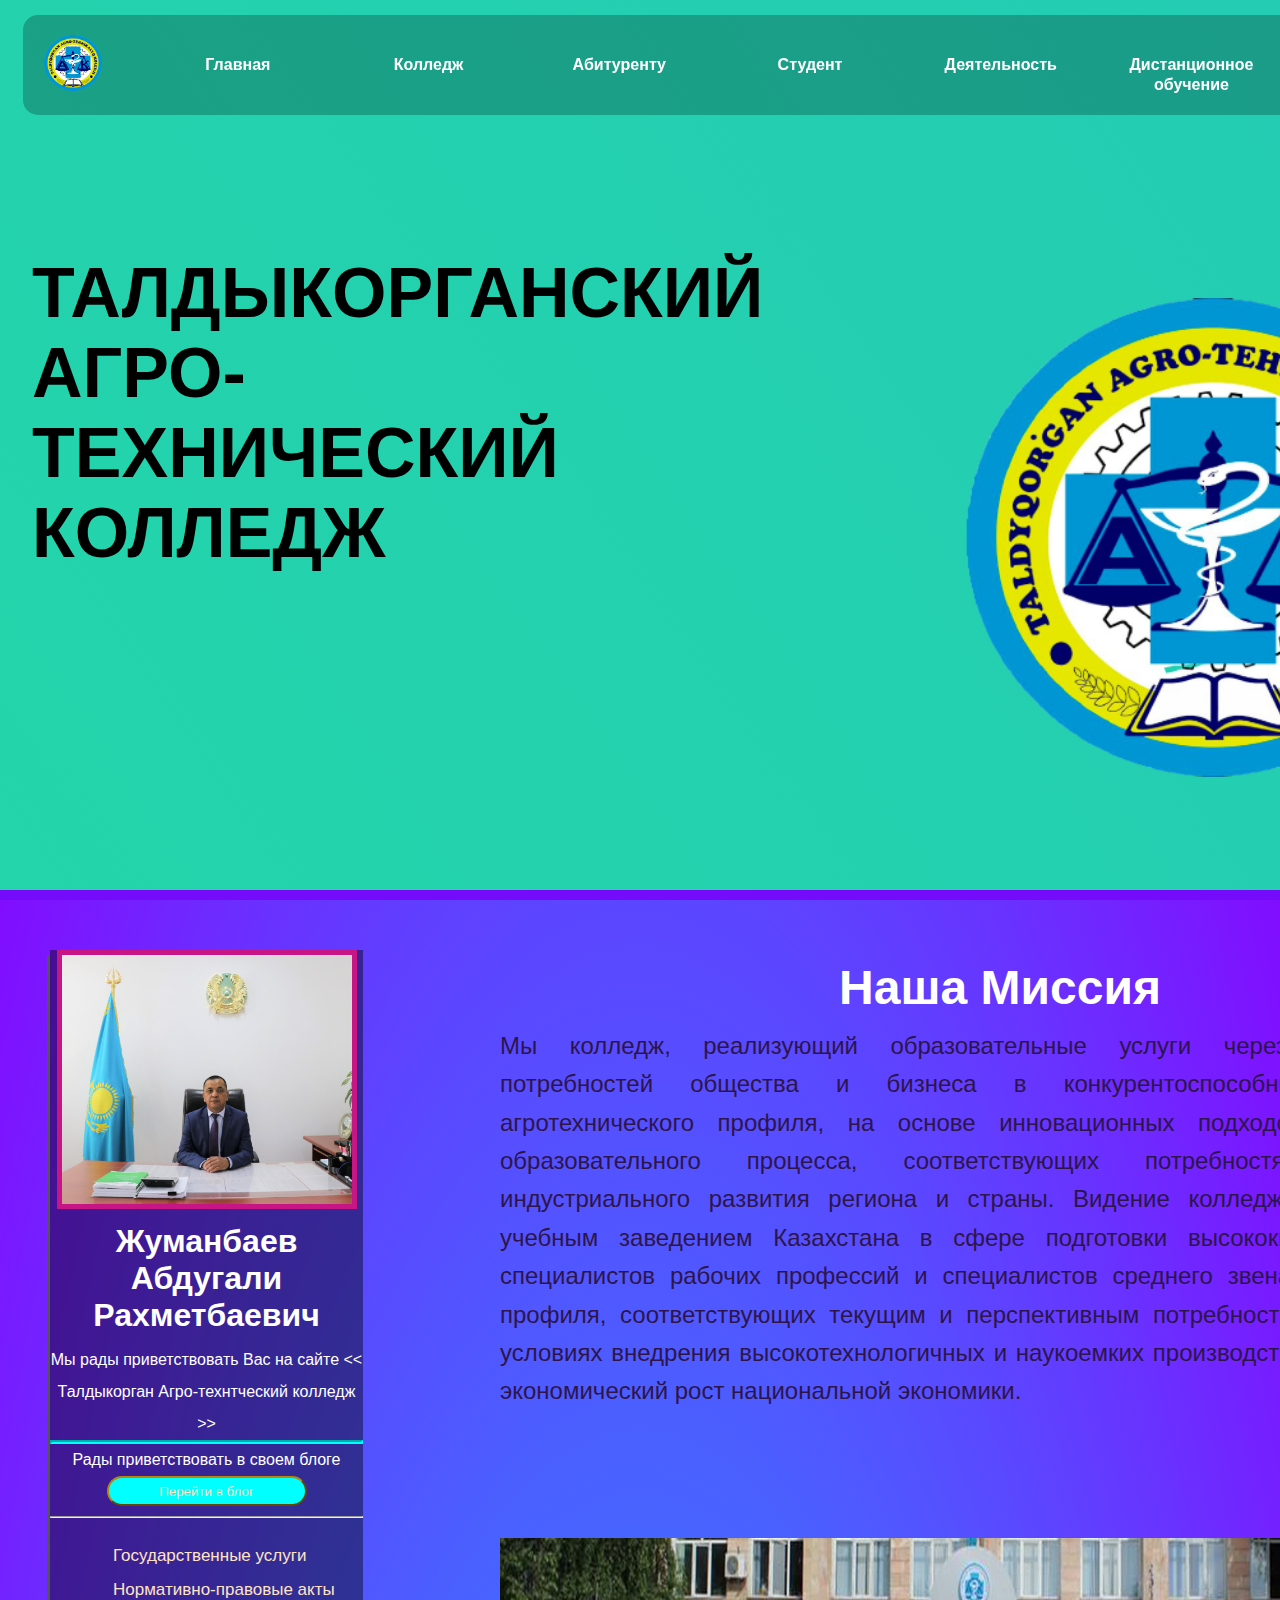
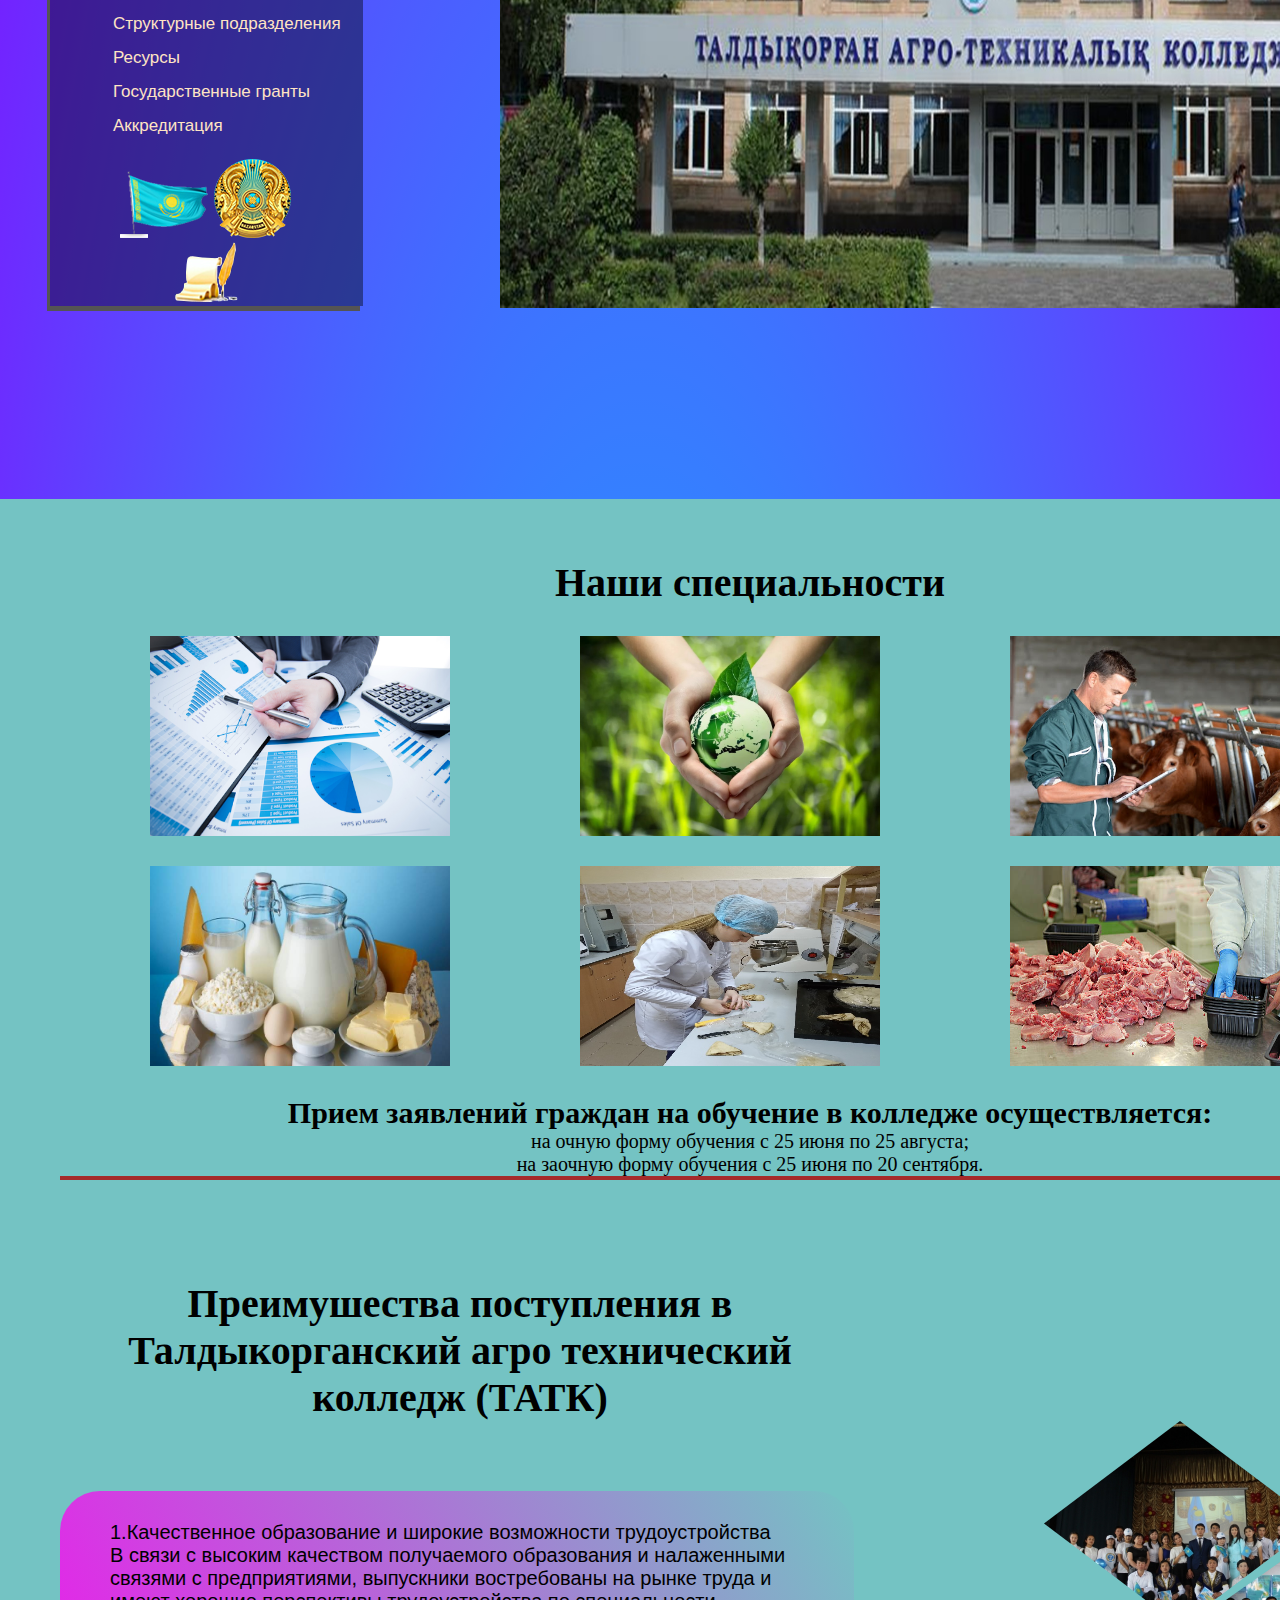
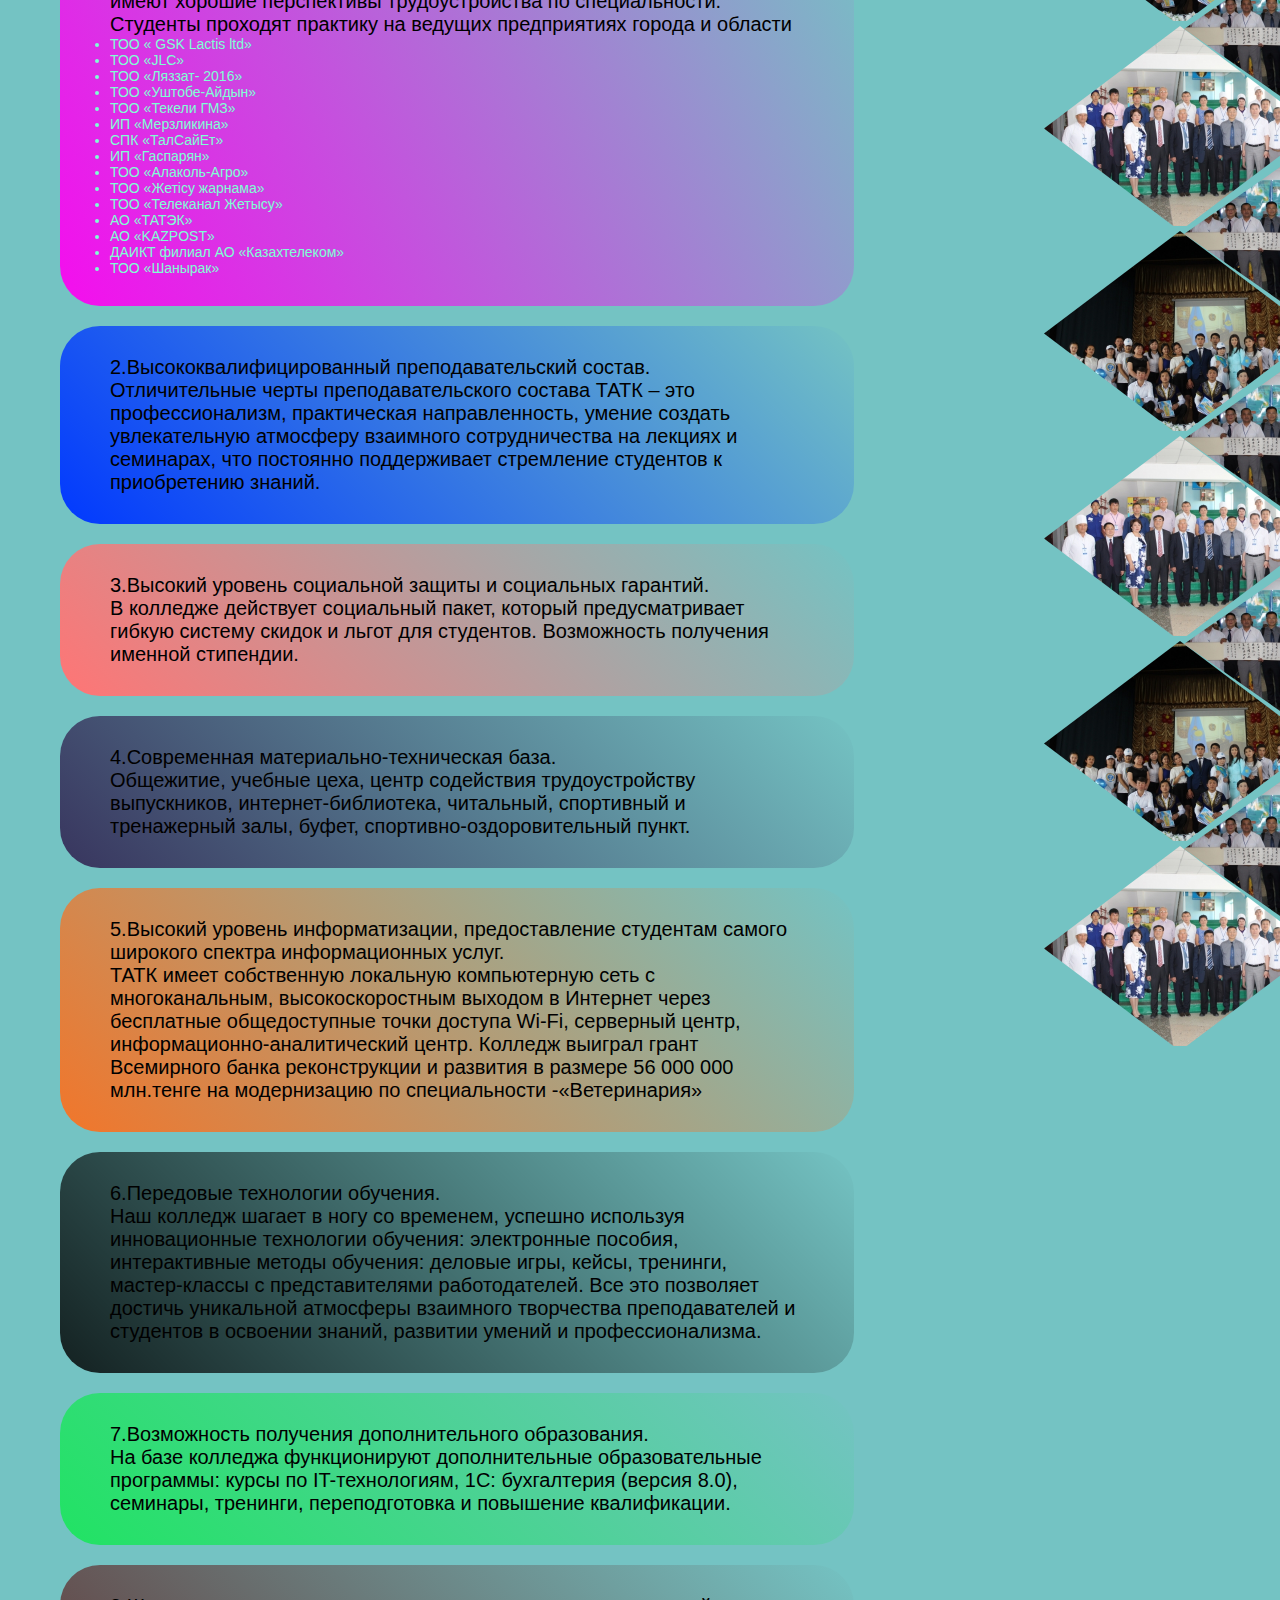
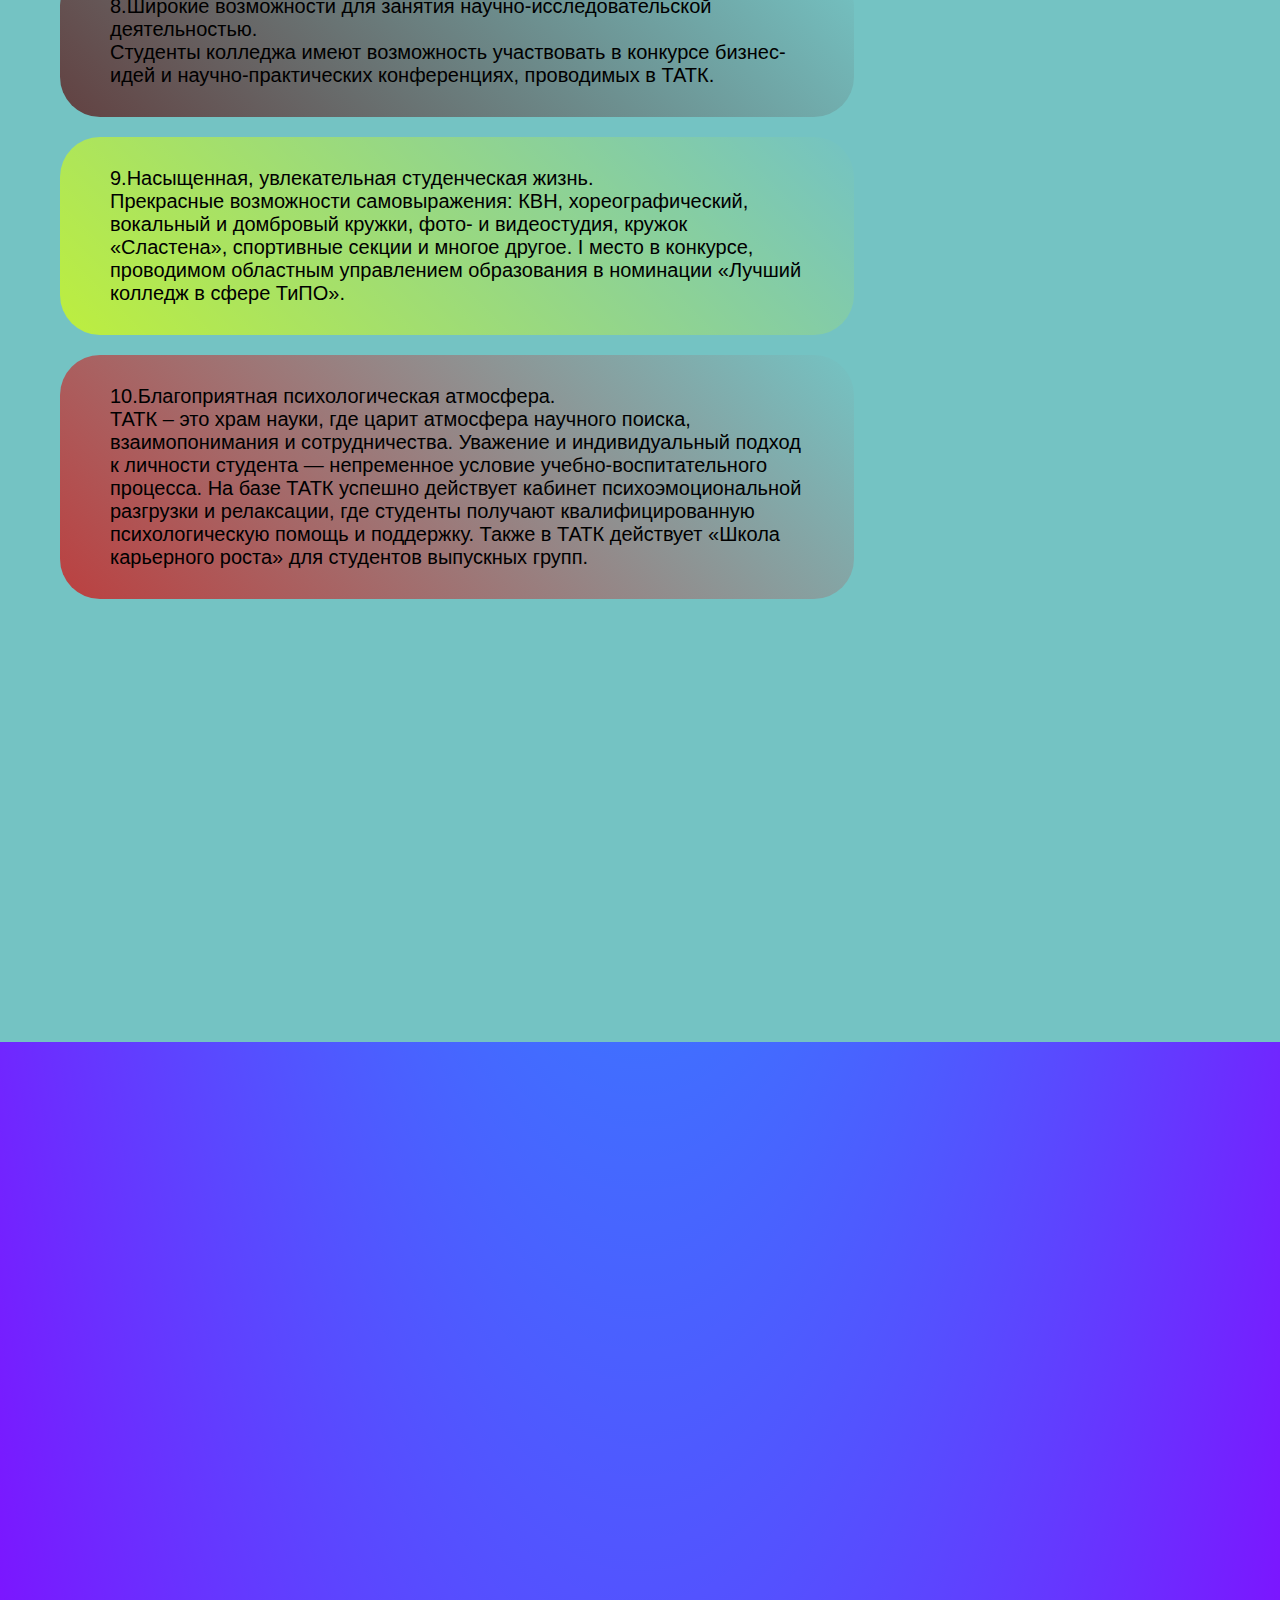
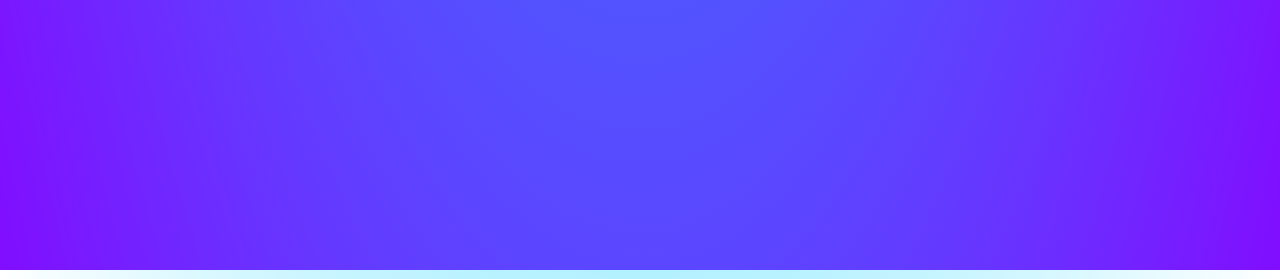
==== index.html @ 3c51fa50 "Update index.html" ====
<!DOCTYPE html>
<html lang="en">
<head>
    <meta charset="UTF-8">
    <meta http-equiv="X-UA-Compatible" content="IE=edge">
    <meta name="viewport" content="width=device-width, initial-scale=1.0">
    <link rel="stylesheet" href="styles.css">
    <link rel="stylesheet" href="font.css">
    <link rel="stylesheet" href="key.css">
    <link rel="stylesheet" href="media.css">
    <script>
        
    </script>
    <title>ТАЛДЫКОРГАНСКИЙ АГРО-ТЕХНИЧЕСКИЙ КОЛЛЕДЖ-ГЛАВНАЯ СТРАНИЦА</title>
</head>
<body>
    <header class="header">
        <div class="conteiner">
           <div class="header-climn">
            <div class="header-shapka">
                <div class="header-logo">
                    <a href="./"><img src="/img/tatk-logo.png" alt=""></a>
                </div>
                <ul>
                    <li><a href="#">Главная</a>
                    </li>
                    <li><a href="#"> Колледж</a>
                        <ul class="navy">
                            <li>История колледжа</li>
                            <li>Гос.лицензия</li>
                            <li>Краткое содержание о колледже</li>
                            <li>Структура колледжа</li>
                            <li>Противодействие коррупции</li>
                            <li>Менеджмент</li>
                        </ul>
                        
                    </li>
                    <li><a href="#special">Абитуренту</a>
                        <ul class="navy">
                            <li>Результаты грантов</li>
                            <li>Правила приема</li>
                            <li>Размещение иногородних студентов</li>
                            <li>Наши специальности</li>
                        </ul>
                    </li>
                    <li><a href="#">Студент</a>
                        <ul class="navy">
                            <li>Расписание занятии</li>
                            <li>Правила,Кодекс,Самоуправление</li>
                            <li>Кодекс чести</li>
                            <li>Доска почета</li>
                            <li>Фотогалерея</li>
                        </ul>
                    </li>
                    <li><a href="#">Деятельность </a>
                        <ul class="navy">
                            <li>Психологическая служба</li>
                            <li>Кодекс чести преподавателя и сотрудника</li>
                            <li>Профсоюзный комитет</li>
                            <li>Учебный процесс</li>
                            <li>Воспитательная работа</li>
                            <li>Профессиональная практика и производственное обучение</li>
                            <li>Попечительский совет</li>
                        </ul>
                    </li>
                    <li><a href="#">Дистанционное обучение</a>
                        <ul class="navy">
                            <li>Электронный журнал</li>
                            <li>Расписание дистанционного обучения</li>
                            <li>Инструкции по дистанционному обучению</li>
                            <li>Полезные ссылки</li>
                        </ul>
                    </li>
                    <li><a href="#">Контакты </a></li>
                    
                </ul>
            </div>
           </div>
        </div>
    </header>
    <section class="section-header">
        <div class="conteiner">
            <div class="section-header-cont">
                <div class="section-header-title text-flicker-in-glow ">
                    <h1>
                        ТАЛДЫКОРГАНСКИЙ АГРО-ТЕХНИЧЕСКИЙ КОЛЛЕДЖ
                    </h1>
                </div>
                <div class="section-header-img">
                    <img src="./img/tatk.png" alt="">
                </div>
               
            </div>
        </div>
    </section>
    <section class="section-1">
        <div class="conteiner">
            <div class="section-1-count">
               <div class="aside-1">
                <aside class="college-director">
                    <div class="direcor-img">
                        <img src="/img/dir.jpeg" alt="">
                    </div>
                    <h1>Жуманбаев Абдугали Рахметбаевич</h1>
                    <p>
                        Мы рады приветствовать Вас на сайте << Талдыкорган Агро-технтческий колледж >>

                    </p>
                    <hr style="border-color: aqua; border-width: 2px;">
                    <p>
                        Рады приветствовать в своем блоге
                    </p>
                    <button class="btn">
                        <a href="#"> Перейти в блог</a>
                    </button>
                    <hr style="margin-top: 10px;">
                    <ul>
                        <li><a href="#">Государственные услуги</a></li>
                        <li><a href="#">Нормативно-правовые акты</a></li>
                        <li><a href="#">Структурные подразделения</a></li>
                        <li><a href="#">Ресурсы</a></li>
                        <li><a href="#">Государственные гранты</a></li>
                        <li><a href="#">Аккредитация</a></li>
                    </ul>
                    <div class="aside-1-img">
                        <a href="#"><img src="/img/flag.png" alt=""></a>
                        <a href="#"><img src="/img/gerb2.png" alt=""></a>
                        <a href="#"><img src="/img/gimn.png" alt=""></a>
                    </div>
                </aside> 
                    
               </div>
                <div class="section-1-title">
                    <h1> Наша Миссия </h1>
                    <p>
                        Мы колледж, реализующий образовательные услуги через удовлетворение потребностей общества и бизнеса в конкурентоспособных специалистов агротехнического профиля, на основе инновационных подходов к организации образовательного процесса, соответствующих потребностям и задачам индустриального развития региона и страны.

                        Видение колледжа: стать ведущим учебным заведением Казахстана в сфере подготовки высококвалифицированных специалистов рабочих профессий и специалистов среднего звена агротехнического профиля, соответствующих текущим и перспективным потребностям рынка труда, в условиях внедрения высокотехнологичных и наукоемких производств, обеспечивающих экономический рост национальной экономики.
                    </p>
                </div>
        
            </div>
            
            <div class="sc-1-img cl-1">
                <img src="/img/tatk.jpg.crdownload" alt="">
            </div>
        </div>
    </section>
    <section class="section-2" id="special">
        <div class="conteiner">
            <div class="con-block">
                <div class="special-cont">
                    <h1>
                        Наши специальности
                    </h1>
                    <div class="section-2-box">
                      <div class="special-box"><img src="/img/Accounting -and-auditing.png" alt=""></div>
                      <div class="special-box"><img src="/img/Ecology and environmental protection activities.jpeg" alt=""></div>
                      <div class="special-box"><img src="/img/Veterinary medicine.jpg" alt=""></div>
                      <div class="special-box"><img src="/img/Production of milk and dairy products.jpg" alt=""></div>
                      <div class="special-box"><img src="/img/Bakery, pasta and confectionery production.jpg" alt=""></div>
                      <div class="special-box"><img src="/img/Production of meat and meat products.jpg" alt=""></div>
                  </div>
                  <h2>Прием заявлений граждан на обучение в колледже осуществляется:</h2>
                  <ul>
                      <li>на очную форму обучения с 25 июня по 25 августа;</li>
                      <li>на заочную форму обучения с 25 июня по 20 сентября.</li>
                  </ul>
                  <hr style="border: 2px solid brown; ">
                  <div class="primary-pos">
                      <h1>Преимушества поступления в Талдыкорганский агро технический колледж  (ТАТК)
                      </h1>
                      <div class="primary-img">
                          <div class="primary-img-box "><img src="/img/sc-1.jpg" alt=""></div>
                          <div class="primary-img-box ty"><img src="/img/sc-2.jpg" alt=""></div>
                          <div class="primary-img-box"><img src="/img/sc-3.jpg" alt=""></div>
                          <div class="primary-img-box "><img src="/img/sc-1.jpg" alt=""></div>
                          <div class="primary-img-box ty-2"><img src="/img/sc-2.jpg" alt=""></div>
                          <div class="primary-img-box"><img src="/img/sc-3.jpg" alt=""></div>
                          <div class="primary-img-box "><img src="/img/sc-1.jpg" alt=""></div>
                          <div class="primary-img-box ty-3"><img src="/img/sc-2.jpg" alt=""></div>
                          <div class="primary-img-box"><img src="/img/sc-3.jpg" alt=""></div>
                          <div class="primary-img-box ty-4"><img src="/img/sc-2.jpg" alt=""></div>
                          <div class="primary-img-box ty-5"><img src="/img/sc-2.jpg" alt=""></div>
                          

                      </div>
                      <ul>
                          <div class="primary-1">
                            <li class="sub">
                                1.Качественное образование и широкие возможности трудоустройства
                                <p>
                                  В связи с высоким качеством получаемого образования и налаженными связями с предприятиями, выпускники  востребованы на рынке труда и имеют хорошие перспективы трудоустройства по специальности.
                                  Студенты проходят практику на ведущих предприятиях города и области
                                     <ul>
                                         <li>ТОО « GSK Lactis ltd»</li>
                                         <li>ТОО «JLC» </li>
                                         <li>ТОО «Ляззат- 2016»</li>
                                         <li>ТОО «Уштобе-Айдын»</li>
                                         <li>ТОО «Текели  ГМЗ»</li>
                                         <li>ИП «Мерзликина»</li>
                                         <li>СПК «ТалСайЕт»</li>
                                         <li>ИП «Гаспарян»</li>
                                         <li>ТОО «Алаколь-Агро»</li>
                                         <li>ТОО «Жетісу жарнама»</li>
                                         <li>ТОО «Телеканал Жетысу»</li>
                                         <li>АО «ТАТЭК»</li>
                                         <li>АО «KAZPOST»</li>
                                         <li>ДАИКТ  филиал АО «Казахтелеком»</li>
                                         <li>ТОО «Шанырак»</li>
                                     </ul>
                                </p>
                           </li>
                          </div>
                          <div class="primary-2">
                            <li class="sub">2.Высококвалифицированный преподавательский состав.
                                <p>
                                  Отличительные черты преподавательского состава ТАТК – это профессионализм, практическая направленность, умение создать увлекательную атмосферу взаимного сотрудничества на лекциях и семинарах, что постоянно поддерживает стремление студентов к приобретению знаний.
                                </p>
                            </li>
                          </div>
                         <div class="primary-3">
                            <li class="sub">3.Высокий уровень социальной защиты и социальных гарантий.
                                <p>
                                  В колледже действует социальный пакет, который предусматривает гибкую систему скидок и льгот для студентов. Возможность получения именной стипендии.
                                </p>
                            </li>
                         </div>
                         <div class="primary-4">
                            <li class="sub">4.Современная материально-техническая база.
                                <p>
                                  Общежитие, учебные цеха, центр содействия трудоустройству выпускников,  интернет-библиотека, читальный, спортивный и тренажерный залы, буфет, спортивно-оздоровительный пункт.
                                </p>
                            </li>
                         </div>
                          <div class="primary-5">
                            <li class="sub">5.Высокий уровень информатизации, предоставление      студентам самого широкого спектра информационных услуг.
                                <p>
                                  ТАТК имеет собственную локальную компьютерную сеть с многоканальным, высокоскоростным выходом в Интернет через бесплатные общедоступные точки доступа Wi-Fi, серверный центр, информационно-аналитический центр.
  
  
                                  Колледж выиграл грант Всемирного банка реконструкции и развития в размере 56 000 000 млн.тенге на модернизацию по специальности -«Ветеринария»
                                </p>
                            </li>
                          </div>
                         <div class="primary-6">
                            <li class="sub">6.Передовые технологии обучения.
                                <p>
                                  Наш колледж шагает в ногу со временем, успешно используя инновационные технологии обучения: электронные пособия, интерактивные методы обучения: деловые игры, кейсы, тренинги, мастер-классы с представителями работодателей. Все это позволяет достичь уникальной атмосферы взаимного творчества преподавателей и студентов в освоении знаний, развитии умений и профессионализма.
                                </p>
                            </li>
                         </div>
                         <div class="primary-7">
                            <li class="sub">7.Возможность получения дополнительного образования.
                                <p>
                                  На базе колледжа функционируют дополнительные образовательные программы:  курсы по IT-технологиям, 1С: бухгалтерия (версия 8.0), семинары, тренинги, переподготовка и повышение квалификации.
                                </p>
                            </li>
                         </div>
                         <div class="primary-8">
                            <li class="sub">8.Широкие возможности для занятия научно-исследовательской деятельностью.
                                <p>
                                  Студенты колледжа имеют возможность участвовать в конкурсе бизнес-идей и научно-практических конференциях, проводимых в ТАТК.
                                </p>
                            </li>
                         </div>
                        <div class="primary-9">
                            <li class="sub">9.Насыщенная, увлекательная студенческая жизнь.
                                <p>
                                  Прекрасные возможности самовыражения: КВН, хореографический, вокальный и домбровый кружки, фото- и видеостудия, кружок «Сластена», спортивные секции и многое другое. I место в конкурсе, проводимом областным управлением образования в номинации «Лучший колледж в сфере ТиПО».
                                </p>
                            </li>
                        </div>
                        <div class="primary-10">
                            <li class="sub">10.Благоприятная психологическая атмосфера.
                                <p>
                                  ТАТК – это храм науки, где царит атмосфера научного поиска, взаимопонимания и сотрудничества. Уважение и индивидуальный подход к личности студента — непременное условие учебно-воспитательного процесса. На базе ТАТК успешно действует кабинет психоэмоциональной разгрузки и релаксации, где студенты получают квалифицированную психологическую помощь и поддержку. Также в ТАТК действует «Школа карьерного роста» для студентов выпускных групп.
                                </p>
                            </li>
                        </div>
                      </ul>
                  </div>
                </div>
            </div>
        </div>
    </section>
    <section class="section-3">
        <div class="conteiner">

        </div>
    </section>
    
</body>
</html>
---- styles.css ----
*{
    margin: 0%;
    padding: 0%;
    box-sizing: border-box;

}
*, ::before, ::after {
    box-sizing: border-box;
}
::-webkit-scrollbar{
    width: 15px;

}
::-webkit-scrollbar-track{
    background: rgb(28, 108, 212);
    
}
::-webkit-scrollbar-thumb{
    background: cyan;
    border-radius: 9px;
    border: 3px solid blueviolet;
}
ul{
    list-style: none;
    margin: 0%;
    padding: 0%;
}
a{
    text-decoration: none;
    color: black;
}
body{
    background: linear-gradient(
-125deg, #ee7752, #e73c7e, #23a6d5, #23d5ab) no-repeat;
    height: 100vh;

    background-size: 2400% 100%;
    animation: gradient 11s ease infinite;
    overflow-x:hidden; 
}


.header{
    position: fixed;
    width: 100vw;
    top: 0;
    z-index: 6;
}
.conteiner{
    margin: 0% auto;
    width: 1500px;
}
.header-logo img{
    width: 100px;
}
.header-logo{
    position: absolute;
    top: 20px;
}
.header-climn{
    position: fixed;
    width: 1500px;
    height: 130px;
    display: flex;
    justify-content: center;
    align-items: center;

}
.header-shapka{
    position: relative;
    z-index: 5;
    width: 1455px;
    height: 100px;
    background-color: rgb(0 0 0 / 23%);
    border-radius: 15px;
    font-family: sans-serif;
    cursor: pointer;
}
.header-shapka>ul{
    display: flex;
    position: absolute;
    right: 0px;
    width: 1335px;
    z-index: 1;
}
.header-shapka li{
    text-align: center;
    width: 200px;
    list-style: none;
    position: relative;
}
.header-shapka>ul>li>a{
    color: white;
    font-weight: 800;
}
.header-shapka a{
    display: block;
    height: 100px;
    line-height: 20px;
    transition: all .5s;
    padding-top: 40px;
        
}
.header-logo a{
    padding-top: 0%;
}
.header-shapka a:hover:not(.header-logo>a){
    background: rgba(255, 255, 255, 0.486);
}
.header-shapka>ul>li:last-child a{
    border-radius: 10px;
}
.navy li{
    width: 300px;
}
.header-shapka ul li ul{
    display: none;
    position: absolute;
    
}
.header-shapka ul li ul li{
    display: flex;
    flex-direction: column;
    padding: 10px;
    
   
}
.header-shapka ul li ul li:hover {
    background-color: crimson;
    transform: scale(7deg);
    color: deepskyblue;
}
.header-shapka li:hover ul{
    display: block;
    background-color: rgba(246, 250, 249, 0.582);
}

.section-header{
    position: relative;
    width: 100vw;
    height: 100vh;

}
.section-header-title{
    font-size: 30px;
    
    font-family: 'Days One', sans-serif;
    position: relative;
    font-size: 35px;
    text-align: start;
    top: -2px;
    left: 32px;
}
.section-header-cont{
    display: grid;
    width: 1500px;;
    height: 829px;
    align-items: center;
    grid-template-columns: repeat(2,1fr);
}
.section-header-img{
    position: relative;
    top: 125px;
    left: 57px;
}
.section-header-img img{
    width: 850px;
}
.text-flicker-in-glow {
	-webkit-animation: text-flicker-in-glow 2s linear both;
	        animation: text-flicker-in-glow 1s linear both;
}

.section-1{
    position: relative;
    background: radial-gradient(#00d0ff, transparent);
    font-family: Lobster,sans-serif;
    color: white;
    z-index: 2;
    height: 5779px;
}
.section-1-count{
    display: grid;
    grid-template-columns: repeat(2, 1fr);
    
    
}
.section-1-title{
    position: relative;

    top: 50px;
    width: 1000px;
    height: 300px;
    text-align: center;
    line-height: 1.6;
    font-size: 1.5em;
}
.section-1-title h1{
    font-family: Days One,sans-serif;
}
.section-1-title p{
    text-align: justify;
    color: #2d154c;
}
.college-director{
    position: relative;
    top: 50px;
    left: 50px;
    width: 313px;
    text-align: center;
    background-color: #0000006b;
    box-shadow: #545454 -3px 5px;
}
.direcor-img img{
    width: 300px;
    border: 5px solid mediumvioletred;

}
.college-director{
    position: relative;
}  
.college-director ul{
    position: relative;
    top: 21px;
    text-align: start;
    line-height: 2;
    left: 63px;
    font-size: 17px;
}
.college-director a{
    color: bisque;
}
.college-director a:hover{
    color: darksalmon;
}
.aside-1-img{
    margin: 37px;
}
.college-director>h1{
    padding: 10px;

}
.college-director>p{
    font-family: Comfortaa,sans-serif;
    line-height: 2;

}

.college-director>.btn{
    width: 200px;
    height: 30px;
    background-color: cyan;
    border-radius: 20px;
    border-color: darkgoldenrod;
}
.sc-1-img{
    position: relative;
    top: -355px;
    left: 500px;
}

.cl-1 img{
    width: 1010px;
    height: 370px;
}

.section-2{
    position: absolute;
    top: 2010px;
    z-index: 3;
    width: 100%;
    
}
.special-cont{
    padding: 60px;
    font-family: Balsamiq Sans;
}
.con-block{
    position: relative;
    top: 89px;
    height: 3743px;
    background-color: #74c3c3;
    text-align: center;
    font-size: 20px;
}
.section-2-box{
    width: 100%;
    margin: 30px;
    display: grid;
    grid-template-columns: repeat(auto-fill, 400px);
    grid-template-rows: 1fr;
    grid-gap: 30px;
    justify-content: center;
}
.special-box{
    width: 300px;
    height: 200px;
    background-color: rgba(0, 0, 0, 0.575);
}
.special-box img{
    width: 300px;
    height: 200px;
    background-size: cover;
}
.primary-pos{
    position: relative;
    top: 100px;
    text-align: start;
    width: 800px;
}
.primary-img{
    position: absolute;
    width: 272px;
    left: 984px;
    top: 141px;
}
.ty{
    position: absolute;
    right: -152px;
    top: 109px;
    height: 198px;
    width: 284px;

}
.ty-2{
    position: absolute;
    right: -152px;
    top: 314px;
    height: 198px;
    width: 284px;

}
.ty-3{
    position: absolute;
    right: -152px;
    top: 519px;
    height: 198px;
    width: 284px;

}
.ty-4{
    position: absolute;
    right: -152px;
    top: 724px;
    height: 198px;
    width: 284px;

}
.ty-5{
    position: absolute;
    right: -152px;
    top: 929px;
    height: 198px;
    width: 284px;

}
.primary-img-box{
    clip-path: polygon(50% 0%, 100% 50%, 50% 100%, 0% 50%);
    background-size: cover;
    background-position: center;
}
.primary-img-box img{
    width: 300px;
}

.primary-pos>h1{
    text-align: center;

}
.primary-pos>ul{
   position: relative;
   width: 794px;
   top: 50px;
}
.primary-pos .sub{
    margin: 20px;
    padding: 30px;
}
.primary-pos ul > div{
    border-radius: 40px;
    font-family: Marmelad, sans-serif;
}
.sub p + ul{
    font-size: 14px;
    color: aquamarine;
    list-style: disc;

}
.primary-1{
    background: linear-gradient(
61deg, #f50dee, transparent);
    border-radius: 40px;
}
.primary-2{
    background: linear-gradient(
45deg, #0037fffc, transparent);
}
.primary-3{
    background: linear-gradient(
        45deg, #ff7575, transparent);
}
.primary-4{
    background: linear-gradient(
        45deg, #38355e, transparent);
}
.primary-5{
    background: linear-gradient(
45deg, #f97121f0, transparent);
}
.primary-6{
    background: linear-gradient(
45deg, #000000d4, transparent);
}
.primary-7{
    background: linear-gradient(
        45deg, #00ef3eb8, transparent);
}
.primary-8{
    background: linear-gradient(
45deg, #624141, transparent);
}
.primary-9{
    background: linear-gradient(
        45deg, #d9ff0bb8, transparent);
}
.primary-10{
    background: linear-gradient(
45deg, #bb4040, transparent);

}
/* ------------<embed src="/img/1111.pdf" width="400px" height="500px" />-------*/
.section-3{
    width: 100%;
    height: 5780px;
    background-color: #7a00fff2;
    position: absolute;
    top: 890px;
}
---- key.css ----
@keyframes gradient {
	0% {
		background-position: 0% 20%;
	}
	50% {
		background-position: 50% 20%;
	}
	100% {
		background-position: 0% 20%;
	}
}
@-webkit-keyframes text-flicker-in-glow {
    0% {
      opacity: 0;
    }
    10% {
      opacity: 0;
      text-shadow: none;
    }
    10.1% {
      opacity: 1;
      text-shadow: none;
    }
    10.2% {
      opacity: 0;
      text-shadow: none;
    }
    20% {
      opacity: 0;
      text-shadow: none;
    }
    20.1% {
      opacity: 1;
      text-shadow: 0 0 30px rgba(255, 255, 255, 0.25);
    }
    20.6% {
      opacity: 0;
      text-shadow: none;
    }
    30% {
      opacity: 0;
      text-shadow: none;
    }
    30.1% {
      opacity: 1;
      text-shadow: 0 0 30px rgba(255, 255, 255, 0.45), 0 0 60px rgba(255, 255, 255, 0.25);
    }
    30.5% {
      opacity: 1;
      text-shadow: 0 0 30px rgba(255, 255, 255, 0.45), 0 0 60px rgba(255, 255, 255, 0.25);
    }
    30.6% {
      opacity: 0;
      text-shadow: none;
    }
    45% {
      opacity: 0;
      text-shadow: none;
    }
    45.1% {
      opacity: 1;
      text-shadow: 0 0 30px rgba(255, 255, 255, 0.45), 0 0 60px rgba(255, 255, 255, 0.25);
    }
    50% {
      opacity: 1;
      text-shadow: 0 0 30px rgba(255, 255, 255, 0.45), 0 0 60px rgba(255, 255, 255, 0.25);
    }
    55% {
      opacity: 1;
      text-shadow: 0 0 30px rgba(255, 255, 255, 0.45), 0 0 60px rgba(255, 255, 255, 0.25);
    }
    55.1% {
      opacity: 0;
      text-shadow: none;
    }
    57% {
      opacity: 0;
      text-shadow: none;
    }
    57.1% {
      opacity: 1;
      text-shadow: 0 0 30px rgba(255, 255, 255, 0.55), 0 0 60px rgba(255, 255, 255, 0.35);
    }
    60% {
      opacity: 1;
      text-shadow: 0 0 30px rgba(255, 255, 255, 0.55), 0 0 60px rgba(255, 255, 255, 0.35);
    }
    60.1% {
      opacity: 0;
      text-shadow: none;
    }
    65% {
      opacity: 0;
      text-shadow: none;
    }
    65.1% {
      opacity: 1;
      text-shadow: 0 0 30px rgba(255, 255, 255, 0.55), 0 0 60px rgba(255, 255, 255, 0.35), 0 0 100px rgba(255, 255, 255, 0.1);
    }
    75% {
      opacity: 1;
      text-shadow: 0 0 30px rgba(255, 255, 255, 0.55), 0 0 60px rgba(255, 255, 255, 0.35), 0 0 100px rgba(255, 255, 255, 0.1);
    }
    75.1% {
      opacity: 0;
      text-shadow: none;
    }
    77% {
      opacity: 0;
      text-shadow: none;
    }
    77.1% {
      opacity: 1;
      text-shadow: 0 0 30px rgba(255, 255, 255, 0.55), 0 0 60px rgba(255, 255, 255, 0.4), 0 0 110px rgba(255, 255, 255, 0.2), 0 0 100px rgba(255, 255, 255, 0.1);
    }
    85% {
      opacity: 1;
      text-shadow: 0 0 30px rgba(255, 255, 255, 0.55), 0 0 60px rgba(255, 255, 255, 0.4), 0 0 110px rgba(255, 255, 255, 0.2), 0 0 100px rgba(255, 255, 255, 0.1);
    }
    85.1% {
      opacity: 0;
      text-shadow: none;
    }
    86% {
      opacity: 0;
      text-shadow: none;
    }
    86.1% {
      opacity: 1;
      text-shadow: 0 0 30px rgba(255, 255, 255, 0.6), 0 0 60px rgba(255, 255, 255, 0.45), 0 0 110px rgba(255, 255, 255, 0.25), 0 0 100px rgba(255, 255, 255, 0.1);
    }
    100% {
      opacity: 1;
      text-shadow: 0 0 30px rgba(255, 255, 255, 0.6), 0 0 60px rgba(255, 255, 255, 0.45), 0 0 110px rgba(255, 255, 255, 0.25), 0 0 100px rgba(255, 255, 255, 0.1);
    }
  }
  @keyframes text-flicker-in-glow {
    0% {
      opacity: 0;
    }
    10% {
      opacity: 0;
      text-shadow: none;
    }
    10.1% {
      opacity: 1;
      text-shadow: none;
    }
    10.2% {
      opacity: 0;
      text-shadow: none;
    }
    20% {
      opacity: 0;
      text-shadow: none;
    }
    20.1% {
      opacity: 1;
      text-shadow: 0 0 30px rgba(255, 255, 255, 0.25);
    }
    20.6% {
      opacity: 0;
      text-shadow: none;
    }
    30% {
      opacity: 0;
      text-shadow: none;
    }
    30.1% {
      opacity: 1;
      text-shadow: 0 0 30px rgba(255, 255, 255, 0.45), 0 0 60px rgba(255, 255, 255, 0.25);
    }
    30.5% {
      opacity: 1;
      text-shadow: 0 0 30px rgba(255, 255, 255, 0.45), 0 0 60px rgba(255, 255, 255, 0.25);
    }
    30.6% {
      opacity: 0;
      text-shadow: none;
    }
    45% {
      opacity: 0;
      text-shadow: none;
    }
    45.1% {
      opacity: 1;
      text-shadow: 0 0 30px rgba(255, 255, 255, 0.45), 0 0 60px rgba(255, 255, 255, 0.25);
    }
    50% {
      opacity: 1;
      text-shadow: 0 0 30px rgba(255, 255, 255, 0.45), 0 0 60px rgba(255, 255, 255, 0.25);
    }
    55% {
      opacity: 1;
      text-shadow: 0 0 30px rgba(255, 255, 255, 0.45), 0 0 60px rgba(255, 255, 255, 0.25);
    }
    55.1% {
      opacity: 0;
      text-shadow: none;
    }
    57% {
      opacity: 0;
      text-shadow: none;
    }
    57.1% {
      opacity: 1;
      text-shadow: 0 0 30px rgba(255, 255, 255, 0.55), 0 0 60px rgba(255, 255, 255, 0.35);
    }
    60% {
      opacity: 1;
      text-shadow: 0 0 30px rgba(255, 255, 255, 0.55), 0 0 60px rgba(255, 255, 255, 0.35);
    }
    60.1% {
      opacity: 0;
      text-shadow: none;
    }
    65% {
      opacity: 0;
      text-shadow: none;
    }
    65.1% {
      opacity: 1;
      text-shadow: 0 0 30px rgba(255, 255, 255, 0.55), 0 0 60px rgba(255, 255, 255, 0.35), 0 0 100px rgba(255, 255, 255, 0.1);
    }
    75% {
      opacity: 1;
      text-shadow: 0 0 30px rgba(255, 255, 255, 0.55), 0 0 60px rgba(255, 255, 255, 0.35), 0 0 100px rgba(255, 255, 255, 0.1);
    }
    75.1% {
      opacity: 0;
      text-shadow: none;
    }
    77% {
      opacity: 0;
      text-shadow: none;
    }
    77.1% {
      opacity: 1;
      text-shadow: 0 0 30px rgba(255, 255, 255, 0.55), 0 0 60px rgba(255, 255, 255, 0.4), 0 0 110px rgba(255, 255, 255, 0.2), 0 0 100px rgba(255, 255, 255, 0.1);
    }
    85% {
      opacity: 1;
      text-shadow: 0 0 30px rgba(255, 255, 255, 0.55), 0 0 60px rgba(255, 255, 255, 0.4), 0 0 110px rgba(255, 255, 255, 0.2), 0 0 100px rgba(255, 255, 255, 0.1);
    }
    85.1% {
      opacity: 0;
      text-shadow: none;
    }
    86% {
      opacity: 0;
      text-shadow: none;
    }
    86.1% {
      opacity: 1;
      text-shadow: 0 0 30px rgba(255, 255, 255, 0.6), 0 0 60px rgba(255, 255, 255, 0.45), 0 0 110px rgba(255, 255, 255, 0.25), 0 0 100px rgba(255, 255, 255, 0.1);
    }
    100% {
      opacity: 1;
      text-shadow: 0 0 30px rgba(255, 255, 255, 0.6), 0 0 60px rgba(255, 255, 255, 0.45), 0 0 110px rgba(255, 255, 255, 0.25), 0 0 100px rgba(255, 255, 255, 0.1);
    }
  }
---- media.css ----
@media screen and (max-width: 440px){
    .header-shapka ul{
        display: flex;
        position: absolute;
        right: 0px;
        width: 1116px;
        z-index: 1;
    }
    .header-climn{
        width: 1289px;
        
    }
    .primary-img{
        position: absolute;
    width: 267px;
    left: 835px;
    top: 141px;
    }
    .cl-1{
        position: relative;
        top: -269px;
        left: 500px;
    }
    .section-1-title{
        right: 30px;
            width: 888px;
    }
    .cl-1 img{
        width: 791px;
        height: 290px;
    }
    .header-shapka{
        width: 1181px; 
    }
    .section-3{
        top: 1069px;
        width: 1322px;
    }
    .section-1{
        width: 1322px;
    }
    .conteiner{
        width: 1324px;
    }
    .section-header-cont{
        display: block;
        top: -308px;
        position: relative;
        width: 420px;
        height: 829px;
        align-items: center;
    }
    .section-header-title{
        font-size: 30px;
    text-align: start;
    top: 590px;
    left: 48px;

    }
    .section-header-img{
        top: 369px;
    left: 778px;
    }
    .section-header-img img{
        width: 471px;

    }

}
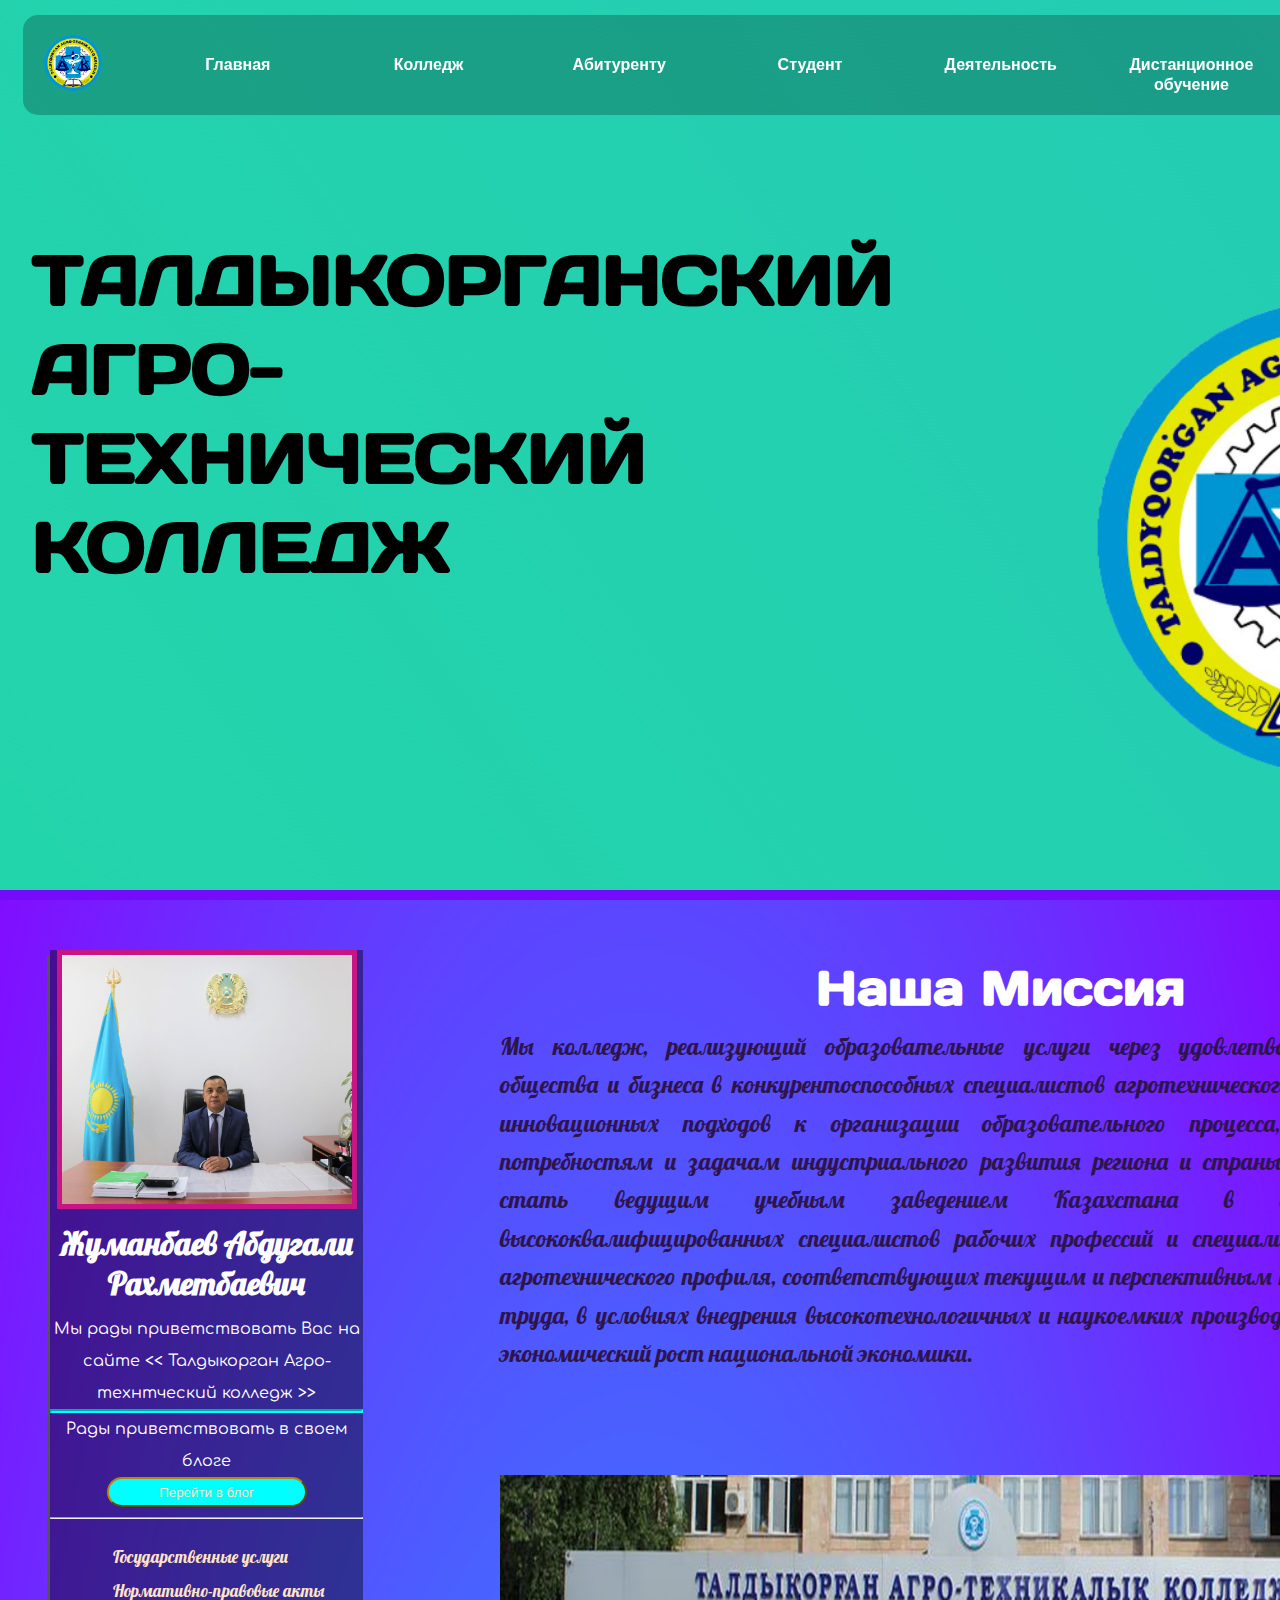
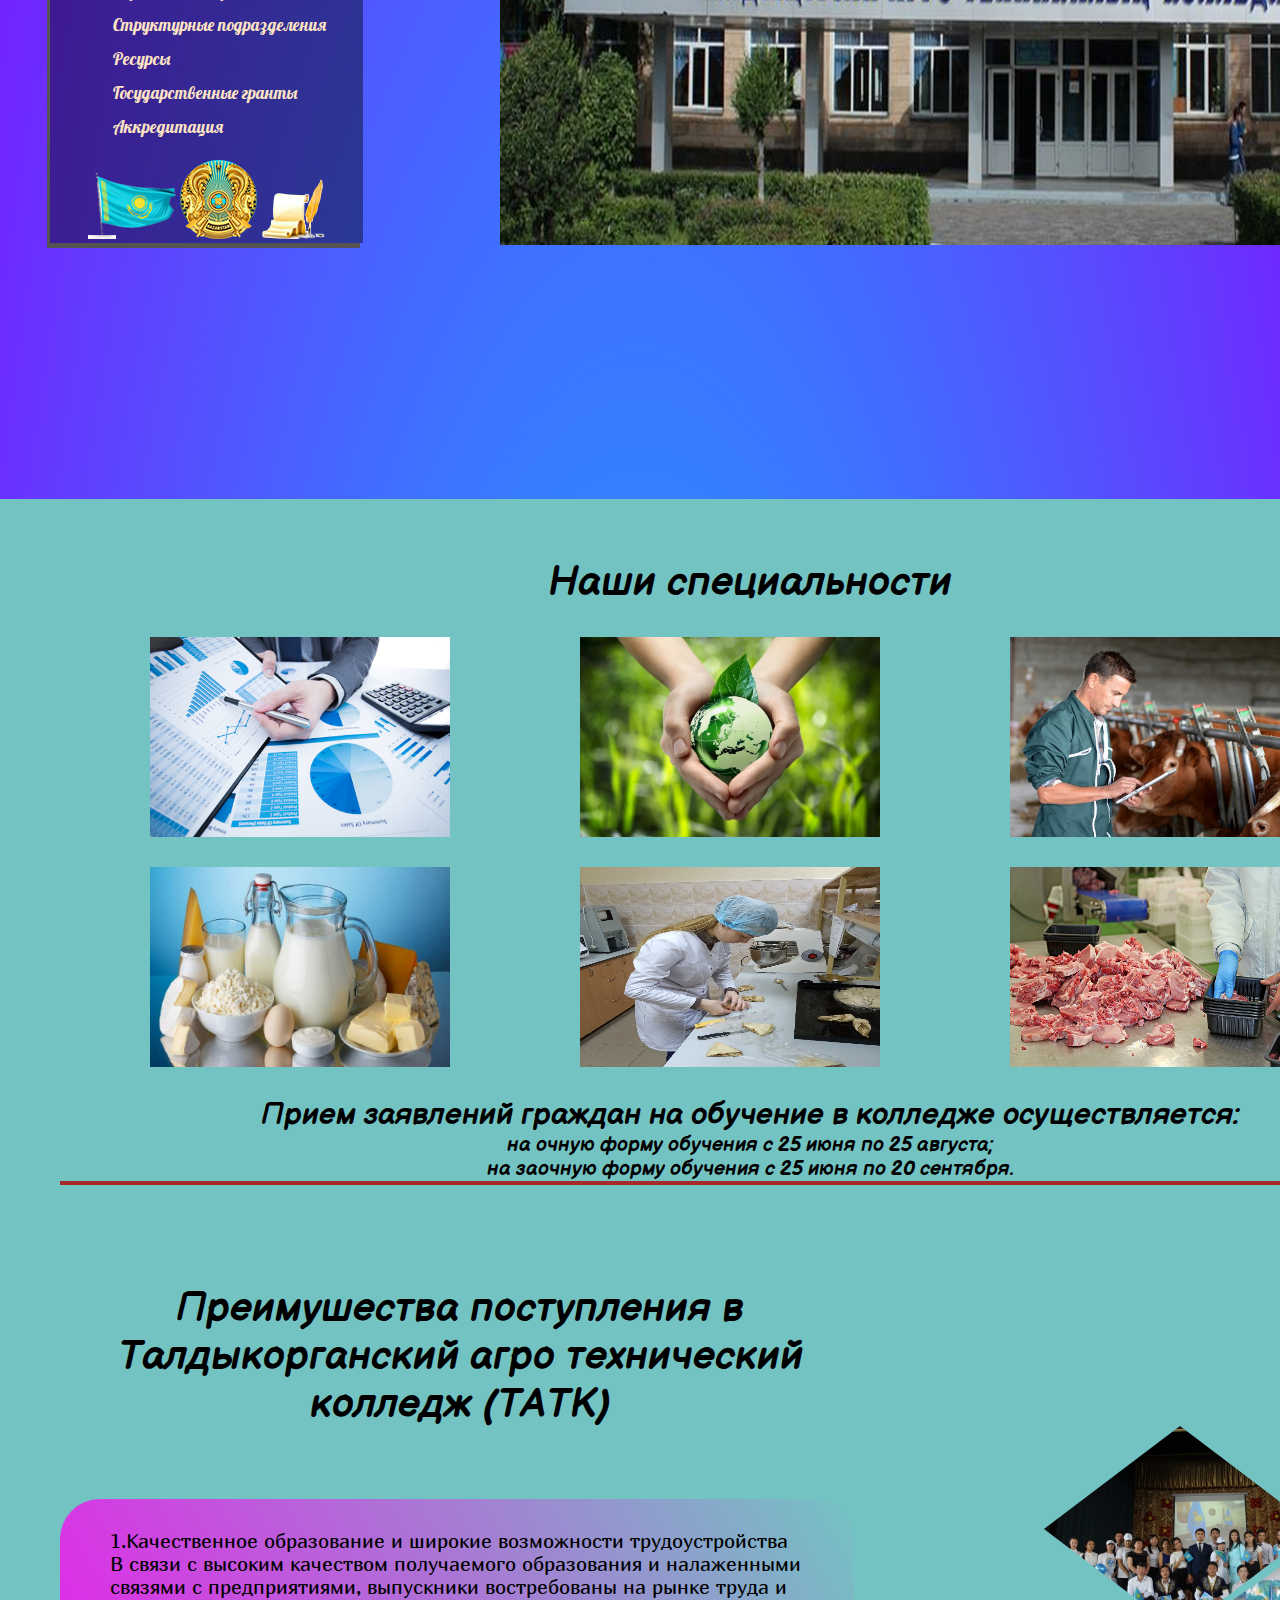
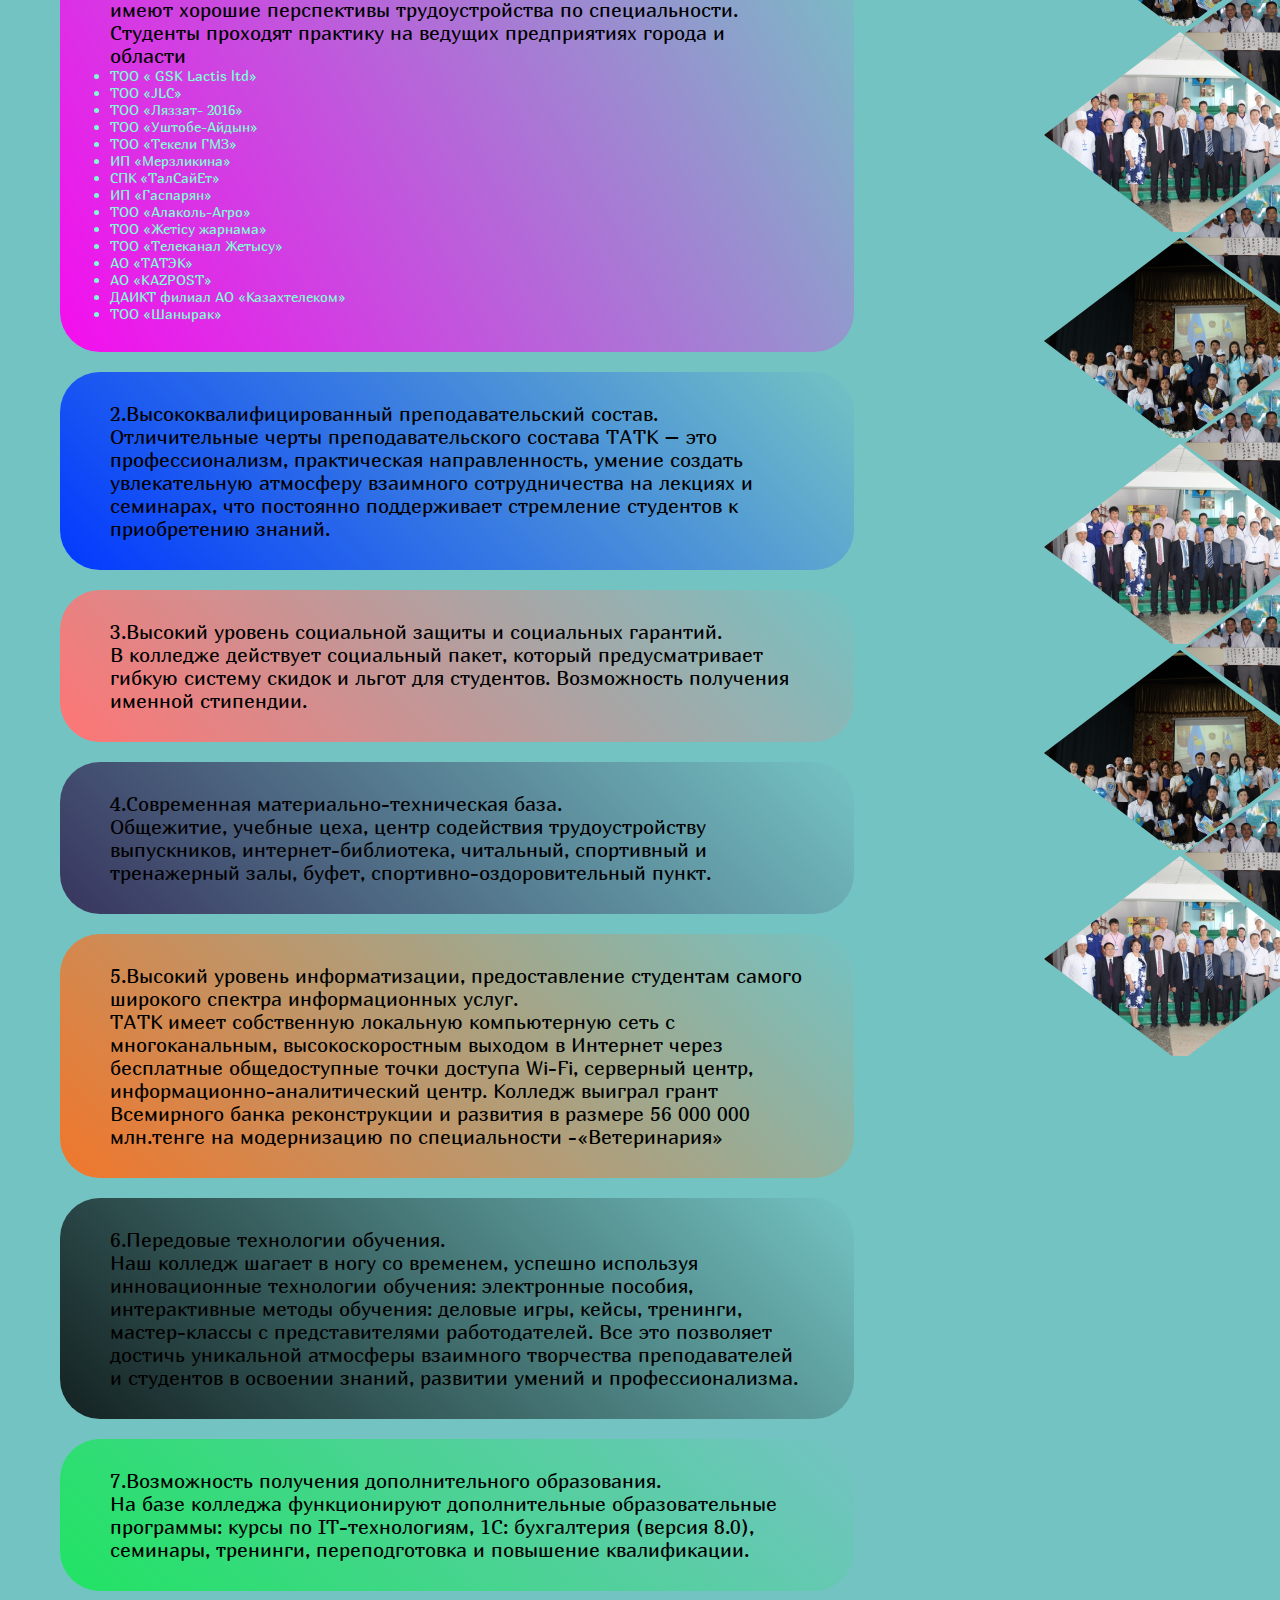
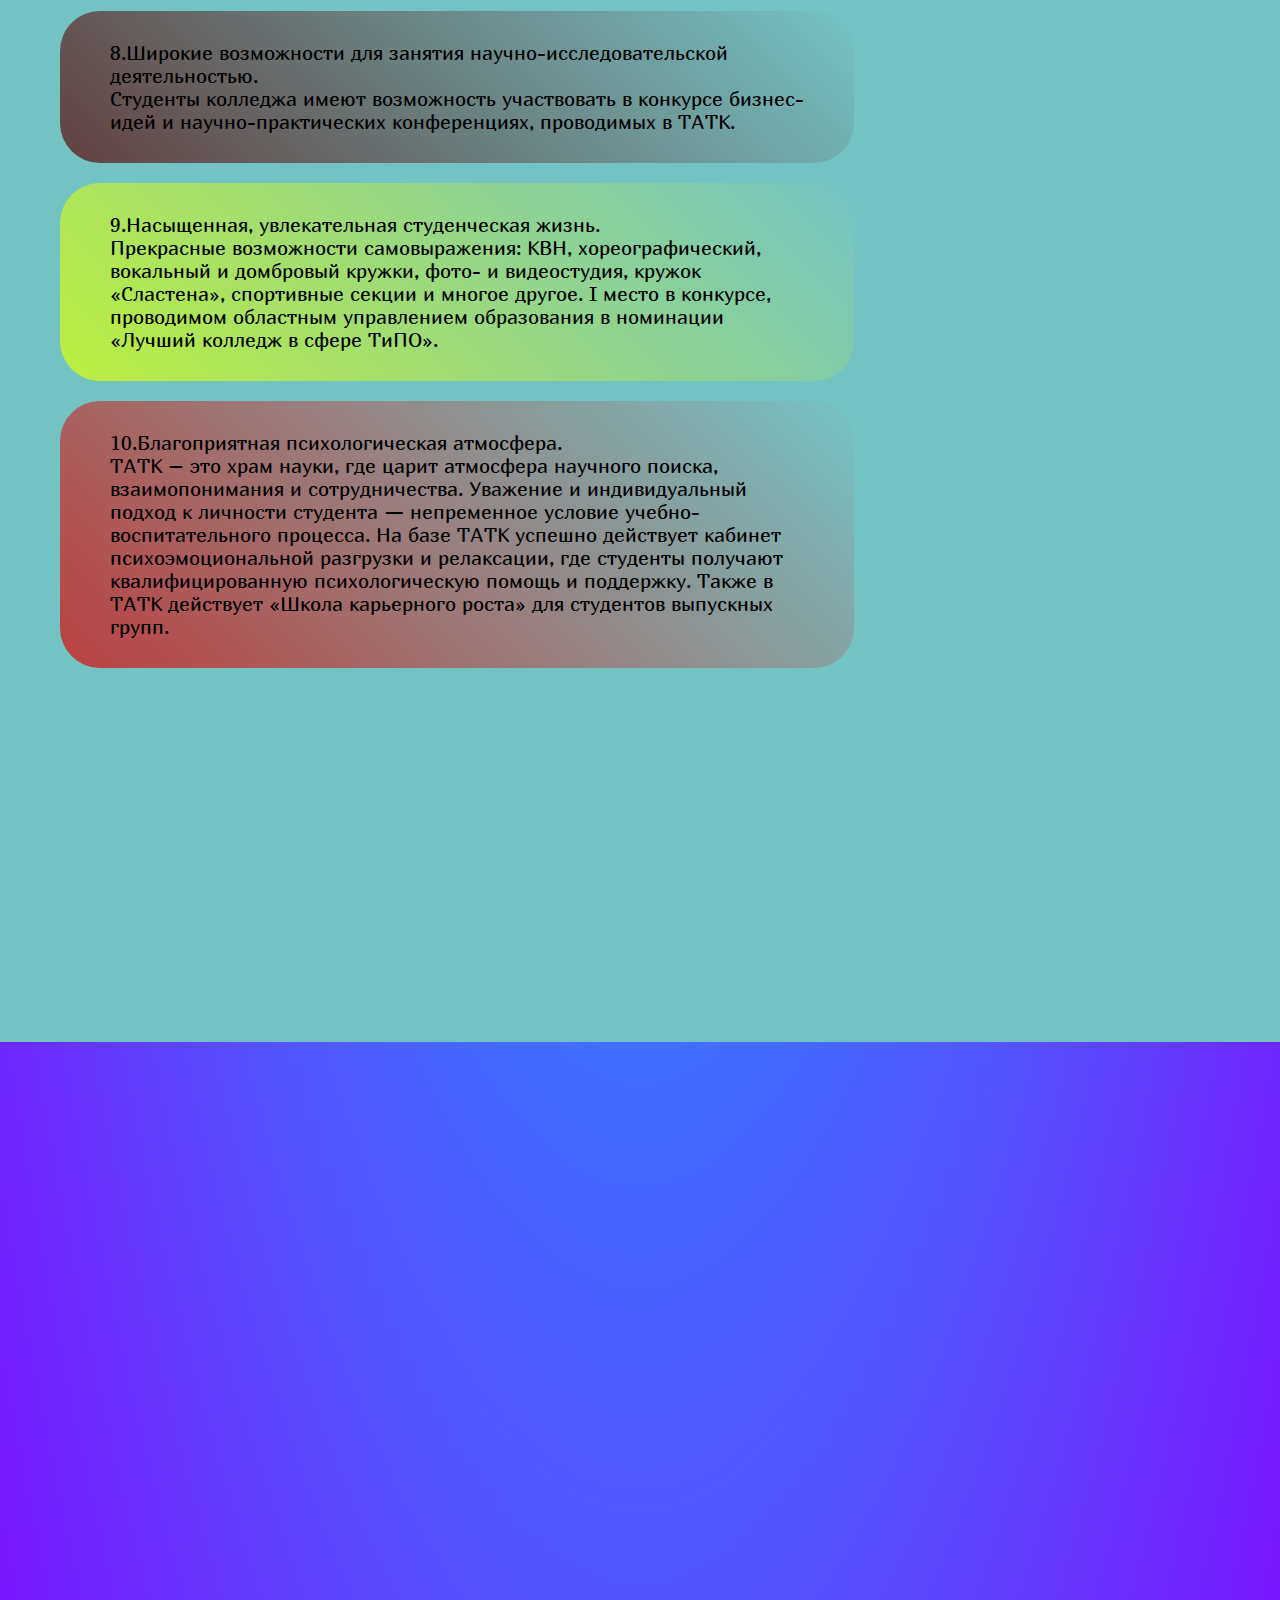
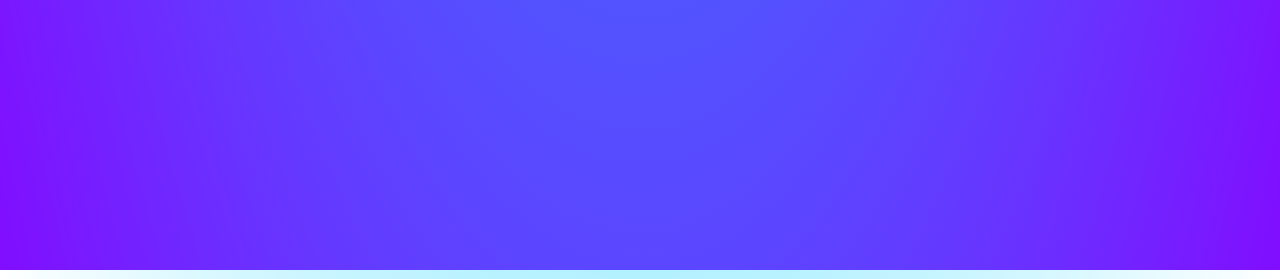
==== commit ef6310d3: "Update index.html" ====
--- a/index.html
+++ b/index.html
@@ -19,7 +19,7 @@
            <div class="header-climn">
             <div class="header-shapka">
                 <div class="header-logo">
-                    <a href="./"><img src="/img/tatk-logo.png" alt=""></a>
+                    <a href="./"><img src="./img/tatk-logo.png" alt=""></a>
                 </div>
                 <ul>
                     <li><a href="#">Главная</a>
@@ -99,7 +99,7 @@
                <div class="aside-1">
                 <aside class="college-director">
                     <div class="direcor-img">
-                        <img src="/img/dir.jpeg" alt="">
+                        <img src="./img/dir.jpeg" alt="">
                     </div>
                     <h1>Жуманбаев Абдугали Рахметбаевич</h1>
                     <p>
@@ -123,9 +123,9 @@
                         <li><a href="#">Аккредитация</a></li>
                     </ul>
                     <div class="aside-1-img">
-                        <a href="#"><img src="/img/flag.png" alt=""></a>
-                        <a href="#"><img src="/img/gerb2.png" alt=""></a>
-                        <a href="#"><img src="/img/gimn.png" alt=""></a>
+                        <a href="#"><img src="./img/flag.png" alt=""></a>
+                        <a href="#"><img src="./img/gerb2.png" alt=""></a>
+                        <a href="#"><img src="./img/gimn.png" alt=""></a>
                     </div>
                 </aside> 
                     
@@ -142,7 +142,7 @@
             </div>
             
             <div class="sc-1-img cl-1">
-                <img src="/img/tatk.jpg.crdownload" alt="">
+                <img src="./img/tatk.jpg.crdownload" alt="">
             </div>
         </div>
     </section>
@@ -154,12 +154,12 @@
                         Наши специальности
                     </h1>
                     <div class="section-2-box">
-                      <div class="special-box"><img src="/img/Accounting -and-auditing.png" alt=""></div>
-                      <div class="special-box"><img src="/img/Ecology and environmental protection activities.jpeg" alt=""></div>
-                      <div class="special-box"><img src="/img/Veterinary medicine.jpg" alt=""></div>
-                      <div class="special-box"><img src="/img/Production of milk and dairy products.jpg" alt=""></div>
-                      <div class="special-box"><img src="/img/Bakery, pasta and confectionery production.jpg" alt=""></div>
-                      <div class="special-box"><img src="/img/Production of meat and meat products.jpg" alt=""></div>
+                      <div class="special-box"><img src="./img/Accounting -and-auditing.png" alt=""></div>
+                      <div class="special-box"><img src="./img/Ecology and environmental protection activities.jpeg" alt=""></div>
+                      <div class="special-box"><img src="./img/Veterinary medicine.jpg" alt=""></div>
+                      <div class="special-box"><img src="./img/Production of milk and dairy products.jpg" alt=""></div>
+                      <div class="special-box"><img src="./img/Bakery, pasta and confectionery production.jpg" alt=""></div>
+                      <div class="special-box"><img src="./img/Production of meat and meat products.jpg" alt=""></div>
                   </div>
                   <h2>Прием заявлений граждан на обучение в колледже осуществляется:</h2>
                   <ul>
@@ -171,17 +171,17 @@
                       <h1>Преимушества поступления в Талдыкорганский агро технический колледж  (ТАТК)
                       </h1>
                       <div class="primary-img">
-                          <div class="primary-img-box "><img src="/img/sc-1.jpg" alt=""></div>
-                          <div class="primary-img-box ty"><img src="/img/sc-2.jpg" alt=""></div>
-                          <div class="primary-img-box"><img src="/img/sc-3.jpg" alt=""></div>
-                          <div class="primary-img-box "><img src="/img/sc-1.jpg" alt=""></div>
-                          <div class="primary-img-box ty-2"><img src="/img/sc-2.jpg" alt=""></div>
-                          <div class="primary-img-box"><img src="/img/sc-3.jpg" alt=""></div>
-                          <div class="primary-img-box "><img src="/img/sc-1.jpg" alt=""></div>
-                          <div class="primary-img-box ty-3"><img src="/img/sc-2.jpg" alt=""></div>
-                          <div class="primary-img-box"><img src="/img/sc-3.jpg" alt=""></div>
-                          <div class="primary-img-box ty-4"><img src="/img/sc-2.jpg" alt=""></div>
-                          <div class="primary-img-box ty-5"><img src="/img/sc-2.jpg" alt=""></div>
+                          <div class="primary-img-box "><img src="./img/sc-1.jpg" alt=""></div>
+                          <div class="primary-img-box ty"><img src="./img/sc-2.jpg" alt=""></div>
+                          <div class="primary-img-box"><img src="./img/sc-3.jpg" alt=""></div>
+                          <div class="primary-img-box "><img src="./img/sc-1.jpg" alt=""></div>
+                          <div class="primary-img-box ty-2"><img src="./img/sc-2.jpg" alt=""></div>
+                          <div class="primary-img-box"><img src="./img/sc-3.jpg" alt=""></div>
+                          <div class="primary-img-box "><img src="./img/sc-1.jpg" alt=""></div>
+                          <div class="primary-img-box ty-3"><img src="./img/sc-2.jpg" alt=""></div>
+                          <div class="primary-img-box"><img src="./img/sc-3.jpg" alt=""></div>
+                          <div class="primary-img-box ty-4"><img src="./img/sc-2.jpg" alt=""></div>
+                          <div class="primary-img-box ty-5"><img src="./img/sc-2.jpg" alt=""></div>
                           
 
                       </div>
--- a/font.css
+++ b/font.css
@@ -0,0 +1,24 @@
+@font-face {
+    font-family: Orelega One;
+    src: url(/font/OrelegaOne-Regular.ttf);
+}
+@font-face {
+    font-family: Days One;
+    src: url(/font/Days_One/DaysOne-Regular.ttf);
+}
+@font-face {
+    font-family: Lobster;
+    src: url(/font/Lobster/Lobster-Regular.ttf);
+}
+@font-face {
+    font-family: Comfortaa;
+    src: url(/font/Comfortaa/Comfortaa-VariableFont_wght.ttf);
+}
+@font-face {
+    font-family: Balsamiq Sans;
+    src: url(/font/Balsamiq_Sans/BalsamiqSans-BoldItalic.ttf);
+}
+@font-face {
+    font-family: Marmelad;
+    src: url(/font/Marmelad/Marmelad-Regular.ttf);
+}
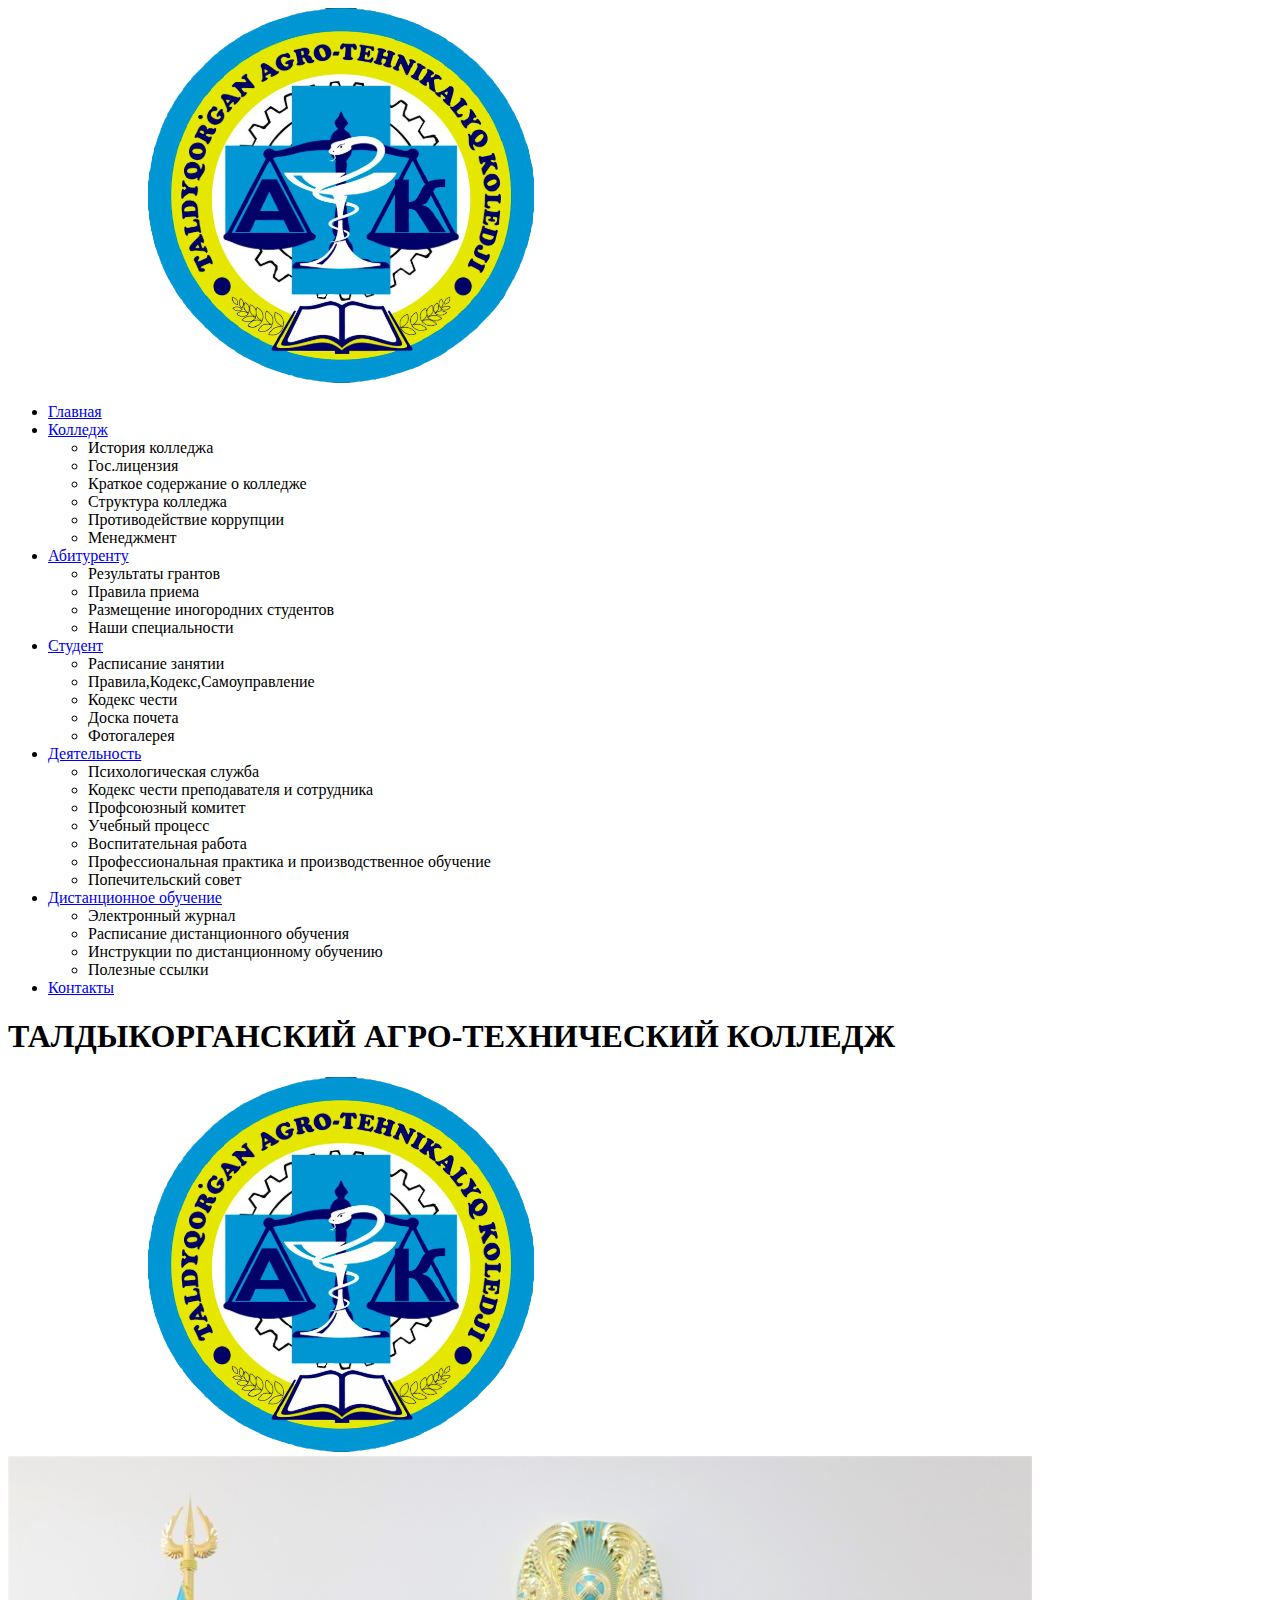
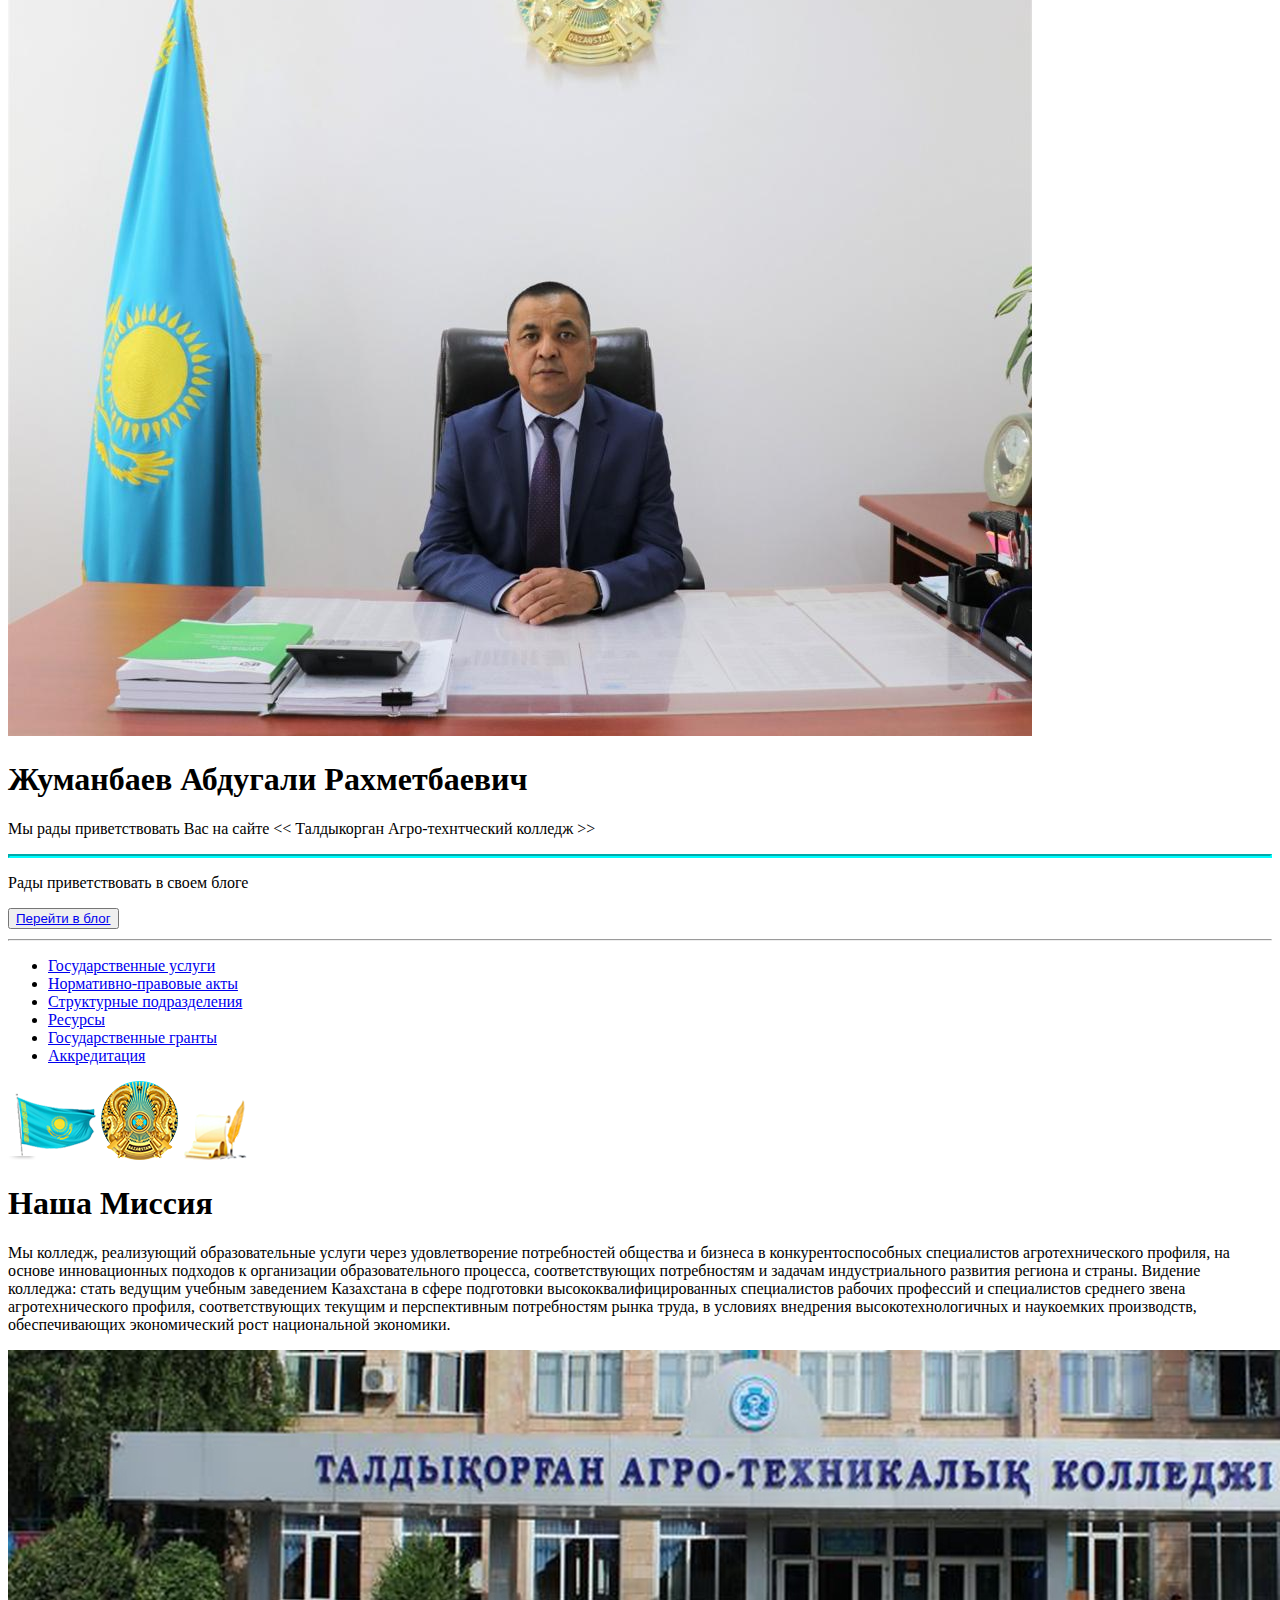
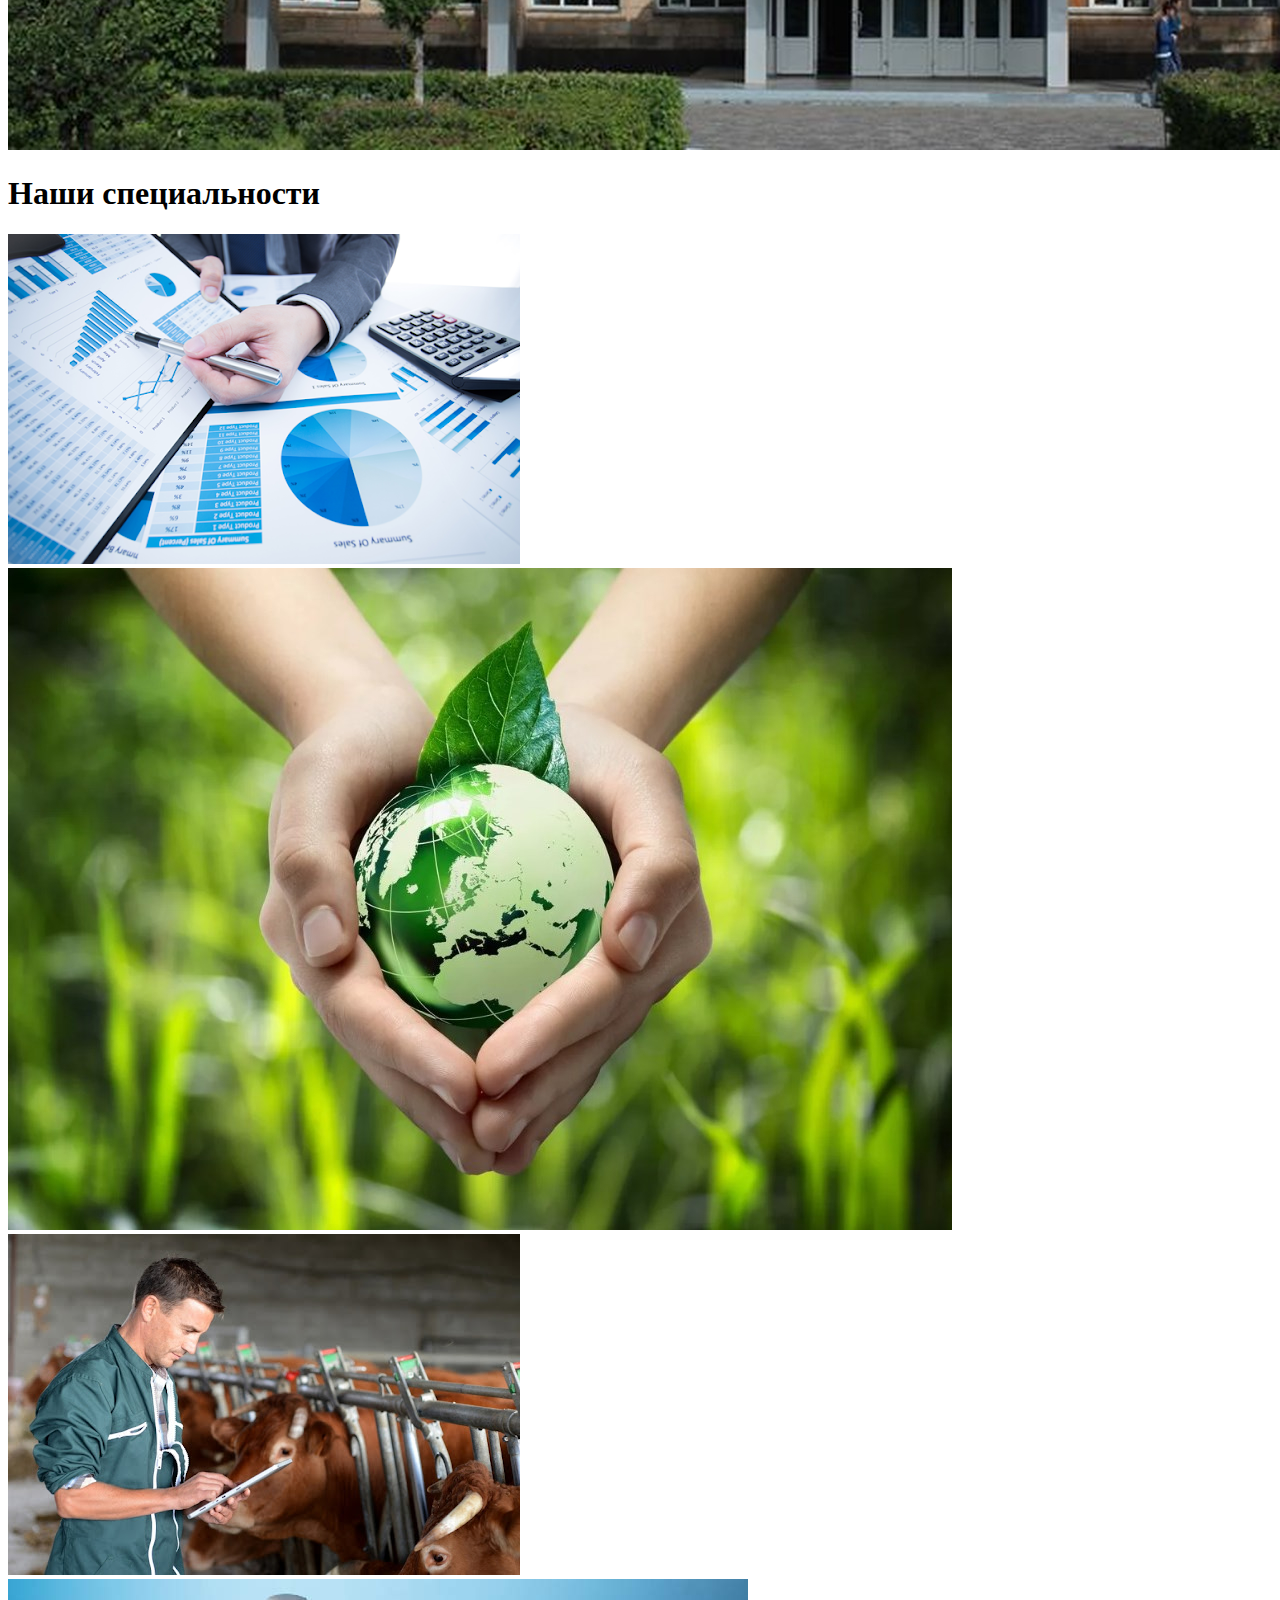
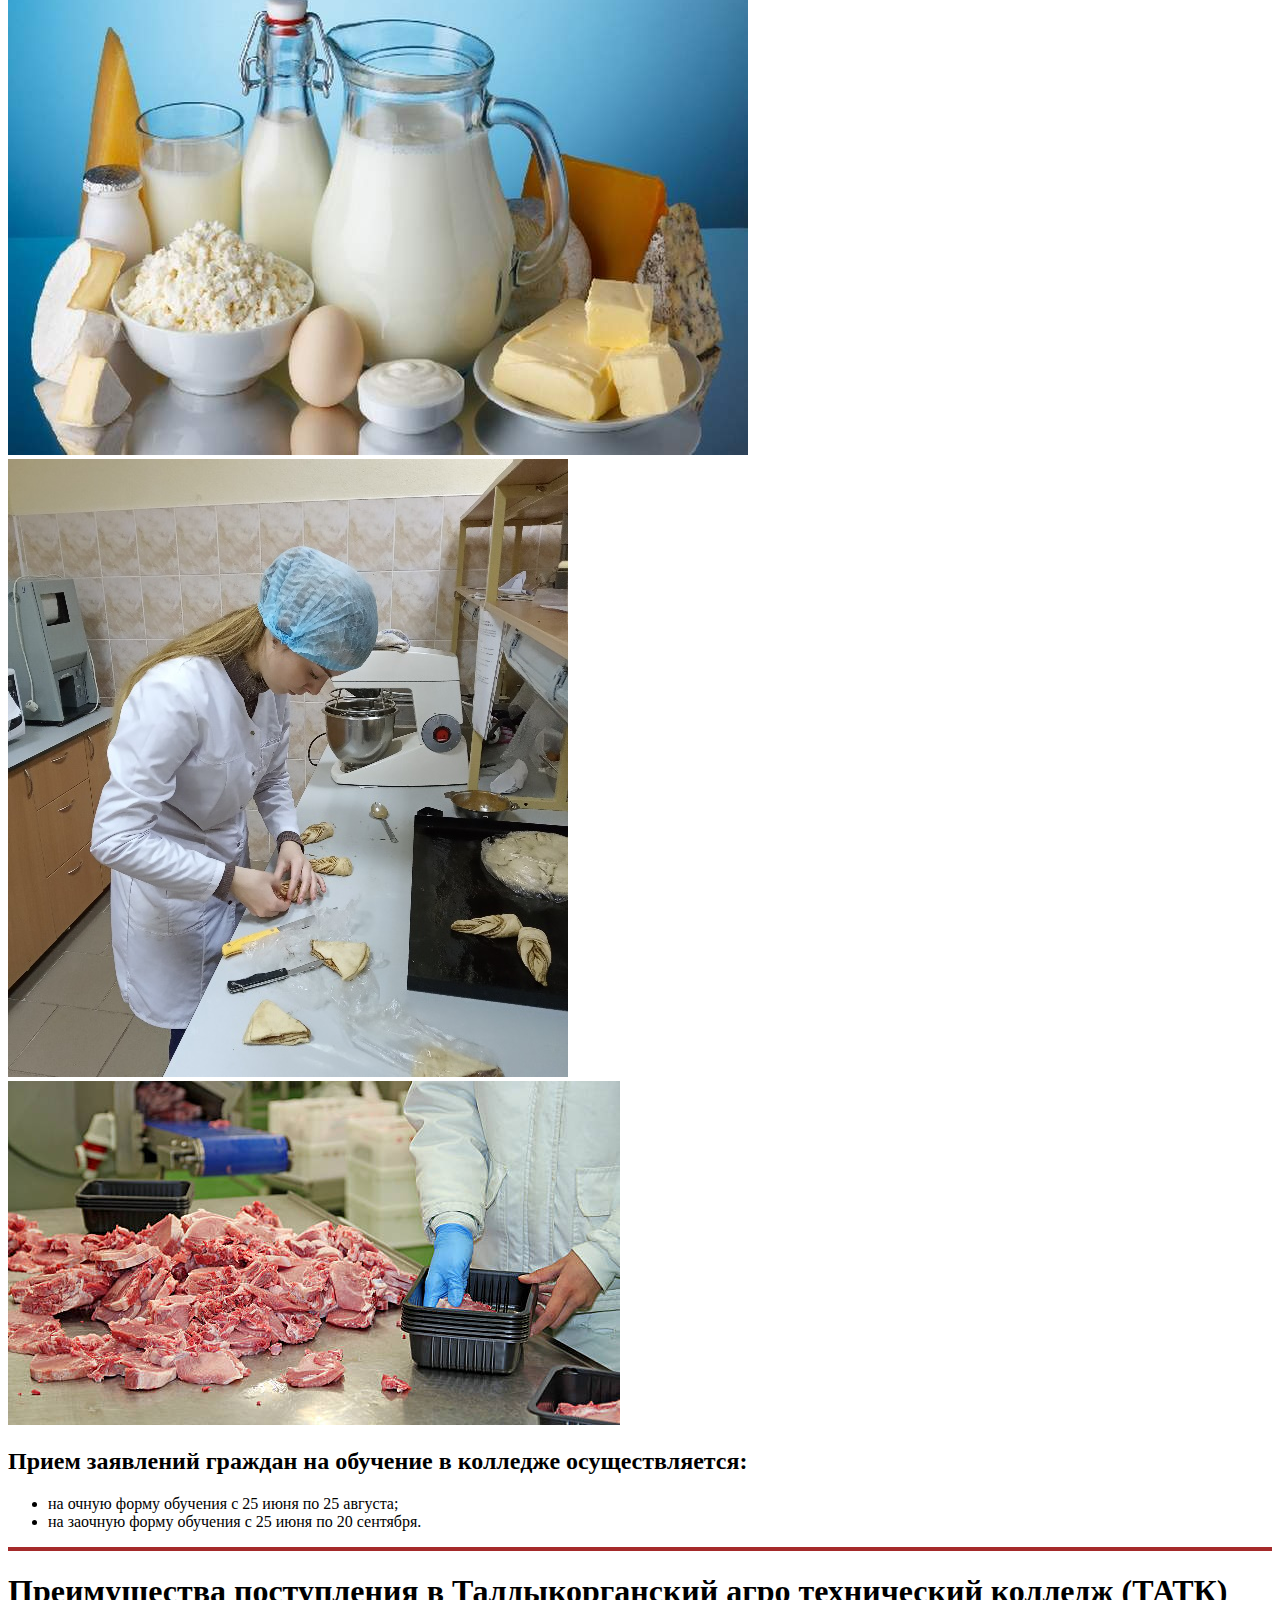
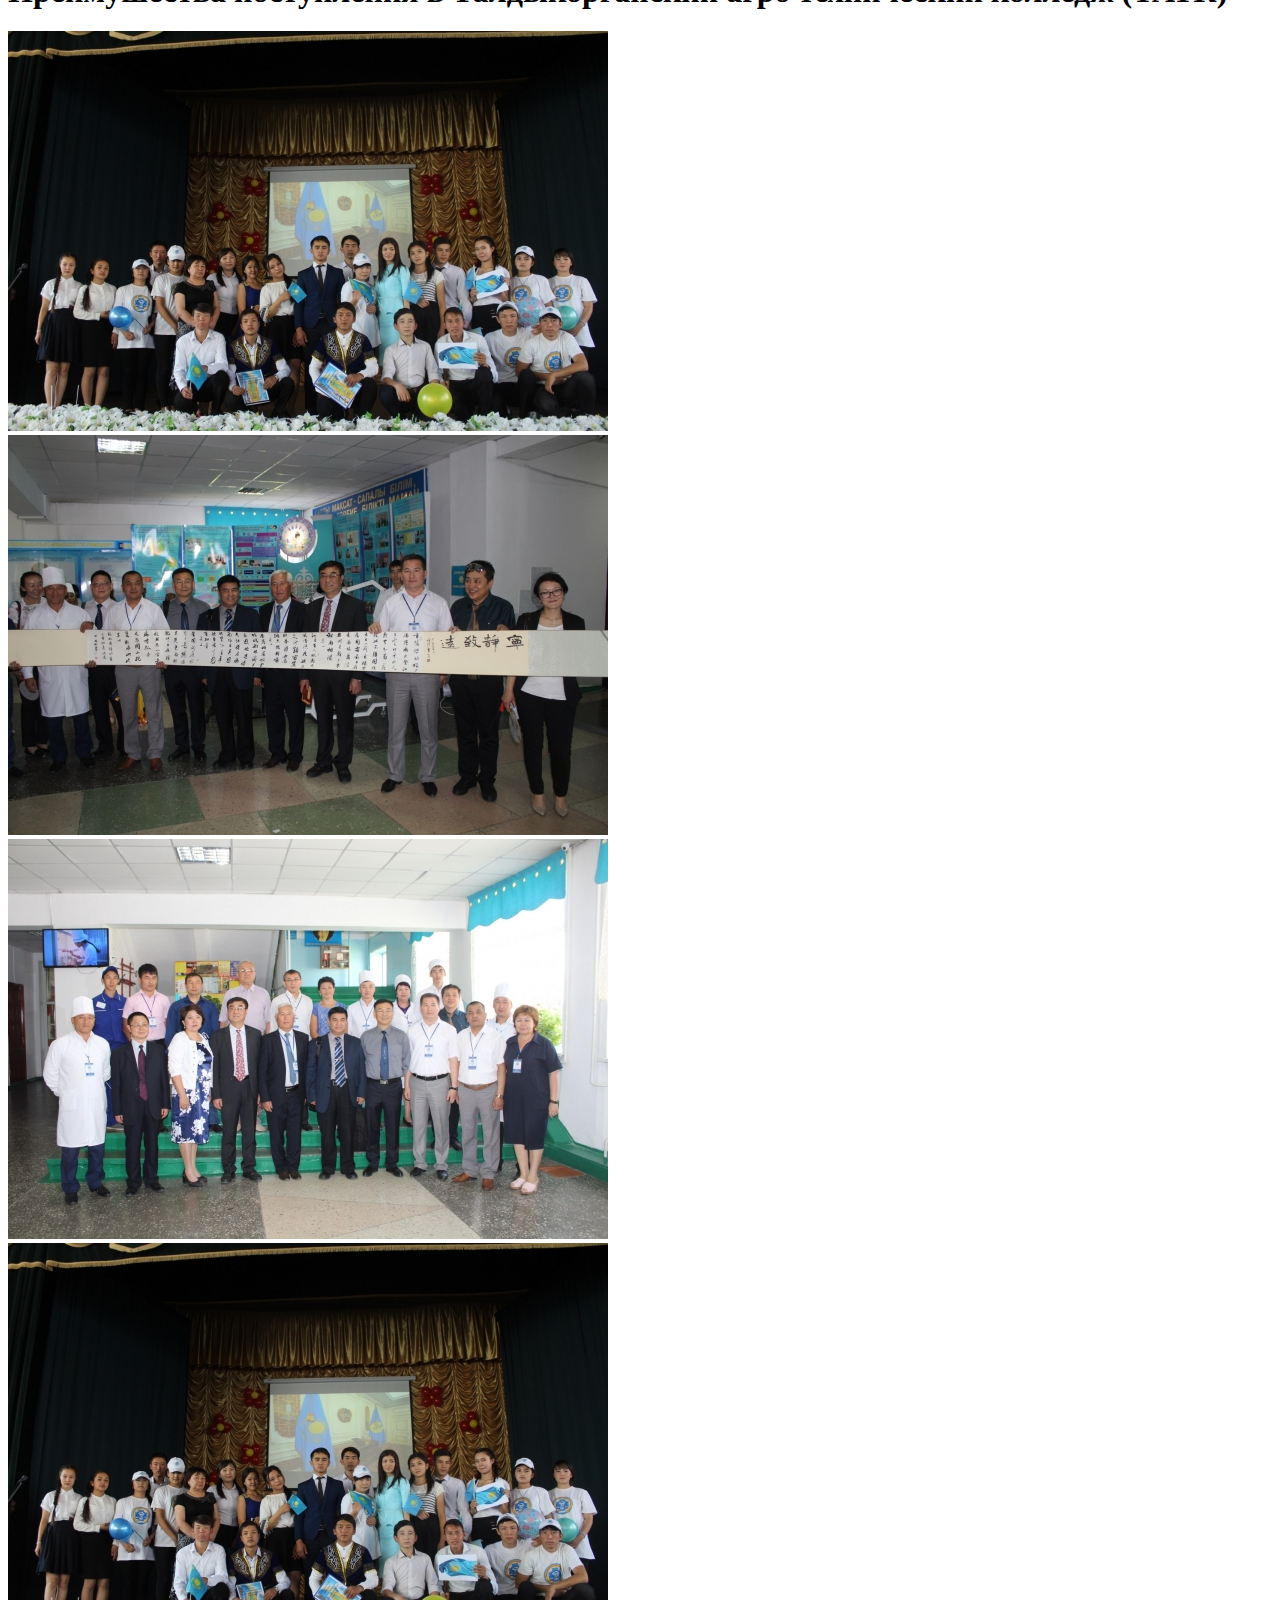
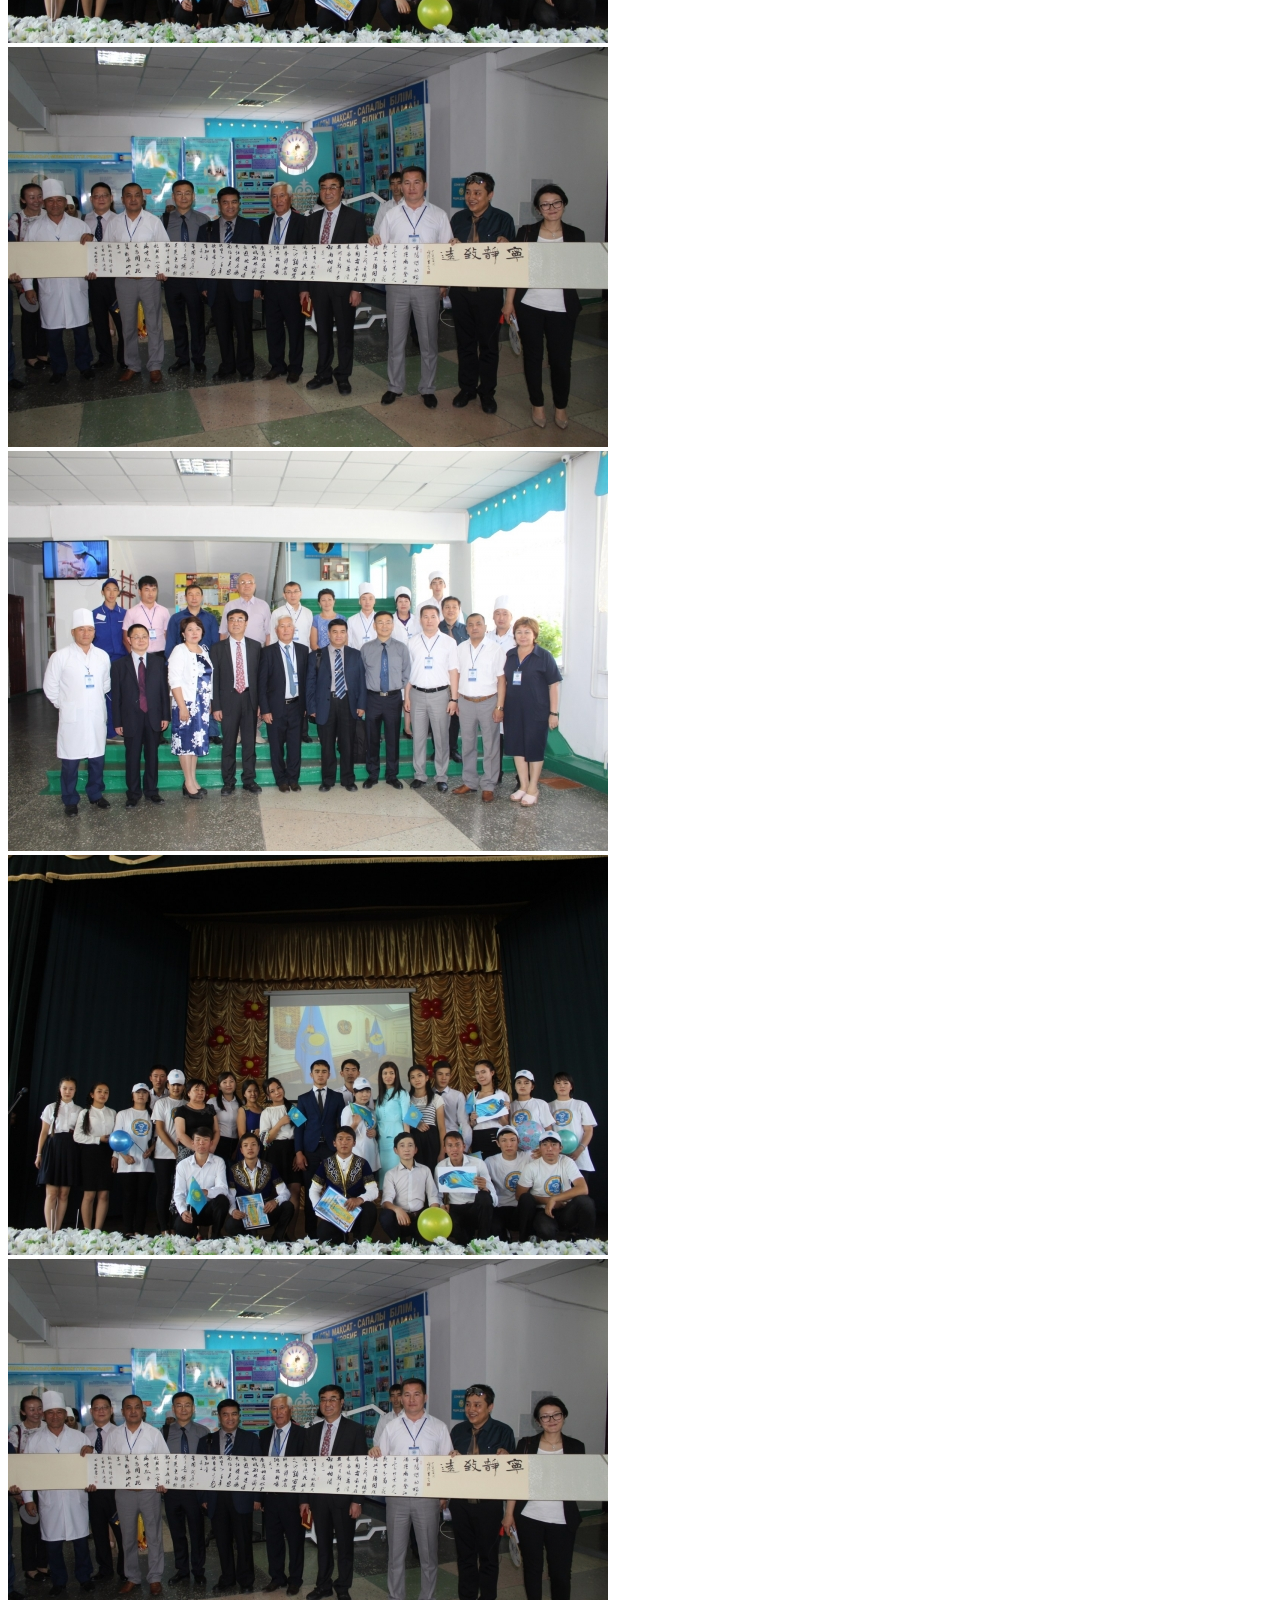
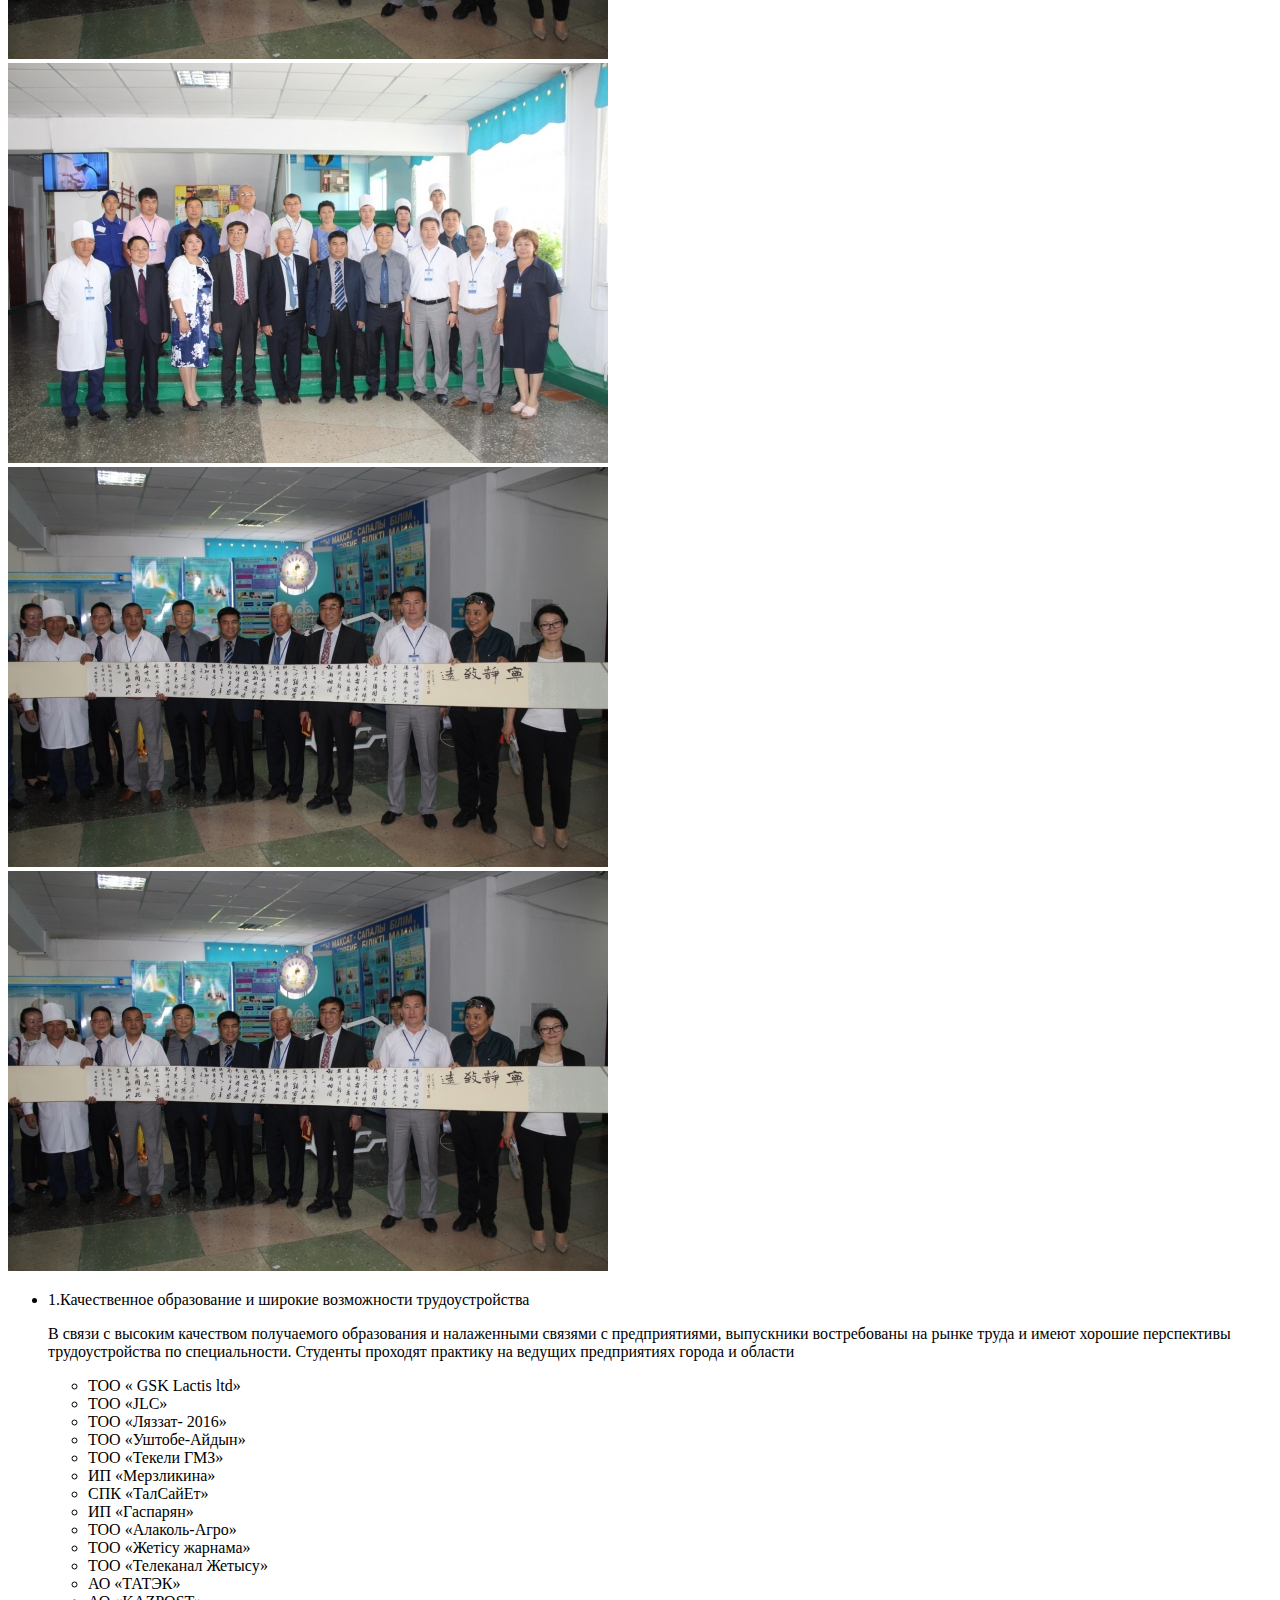
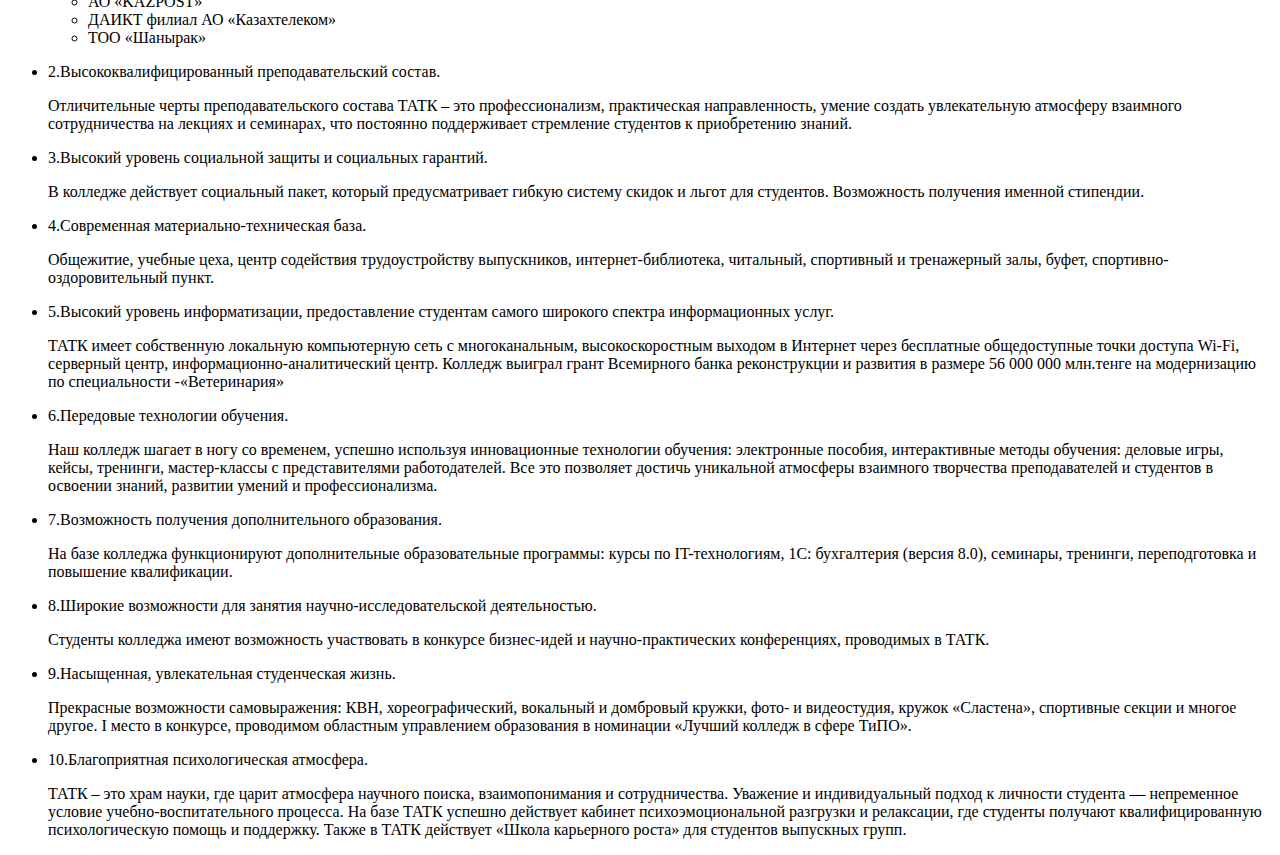
==== commit 1eb1707d: "Add files via upload" ====
--- a/index.html
+++ b/index.html
@@ -4,22 +4,23 @@
     <meta charset="UTF-8">
     <meta http-equiv="X-UA-Compatible" content="IE=edge">
     <meta name="viewport" content="width=device-width, initial-scale=1.0">
-    <link rel="stylesheet" href="styles.css">
-    <link rel="stylesheet" href="font.css">
-    <link rel="stylesheet" href="key.css">
-    <link rel="stylesheet" href="media.css">
+    <link rel="stylesheet" href="/css/styles.css">
+    <link rel="stylesheet" href="/css/font.css">
+    <link rel="stylesheet" href="/css/keyframes.css">
+    <link rel="stylesheet" href="/css/media.css">
     <script>
         
     </script>
     <title>ТАЛДЫКОРГАНСКИЙ АГРО-ТЕХНИЧЕСКИЙ КОЛЛЕДЖ-ГЛАВНАЯ СТРАНИЦА</title>
 </head>
 <body>
+    <div class="backraund"></div>
     <header class="header">
         <div class="conteiner">
            <div class="header-climn">
             <div class="header-shapka">
                 <div class="header-logo">
-                    <a href="./"><img src="./img/tatk-logo.png" alt=""></a>
+                    <a href="./"><img src="/img/tatk-logo.png" alt=""></a>
                 </div>
                 <ul>
                     <li><a href="#">Главная</a>
@@ -99,7 +100,7 @@
                <div class="aside-1">
                 <aside class="college-director">
                     <div class="direcor-img">
-                        <img src="./img/dir.jpeg" alt="">
+                        <img src="/img/dir.jpeg" alt="">
                     </div>
                     <h1>Жуманбаев Абдугали Рахметбаевич</h1>
                     <p>
@@ -123,9 +124,9 @@
                         <li><a href="#">Аккредитация</a></li>
                     </ul>
                     <div class="aside-1-img">
-                        <a href="#"><img src="./img/flag.png" alt=""></a>
-                        <a href="#"><img src="./img/gerb2.png" alt=""></a>
-                        <a href="#"><img src="./img/gimn.png" alt=""></a>
+                        <a href="#"><img src="/img/flag.png" alt=""></a>
+                        <a href="#"><img src="/img/gerb2.png" alt=""></a>
+                        <a href="#"><img src="/img/gimn.png" alt=""></a>
                     </div>
                 </aside> 
                     
@@ -142,7 +143,7 @@
             </div>
             
             <div class="sc-1-img cl-1">
-                <img src="./img/tatk.jpg.crdownload" alt="">
+                <img src="/img/tatk.jpg.crdownload" alt="">
             </div>
         </div>
     </section>
@@ -154,12 +155,12 @@
                         Наши специальности
                     </h1>
                     <div class="section-2-box">
-                      <div class="special-box"><img src="./img/Accounting -and-auditing.png" alt=""></div>
-                      <div class="special-box"><img src="./img/Ecology and environmental protection activities.jpeg" alt=""></div>
-                      <div class="special-box"><img src="./img/Veterinary medicine.jpg" alt=""></div>
-                      <div class="special-box"><img src="./img/Production of milk and dairy products.jpg" alt=""></div>
-                      <div class="special-box"><img src="./img/Bakery, pasta and confectionery production.jpg" alt=""></div>
-                      <div class="special-box"><img src="./img/Production of meat and meat products.jpg" alt=""></div>
+                      <div class="special-box"><img src="/img/Accounting -and-auditing.png" alt=""></div>
+                      <div class="special-box"><img src="/img/Ecology and environmental protection activities.jpeg" alt=""></div>
+                      <div class="special-box"><img src="/img/Veterinary medicine.jpg" alt=""></div>
+                      <div class="special-box"><img src="/img/Production of milk and dairy products.jpg" alt=""></div>
+                      <div class="special-box"><img src="/img/Bakery, pasta and confectionery production.jpg" alt=""></div>
+                      <div class="special-box"><img src="/img/Production of meat and meat products.jpg" alt=""></div>
                   </div>
                   <h2>Прием заявлений граждан на обучение в колледже осуществляется:</h2>
                   <ul>
@@ -171,17 +172,17 @@
                       <h1>Преимушества поступления в Талдыкорганский агро технический колледж  (ТАТК)
                       </h1>
                       <div class="primary-img">
-                          <div class="primary-img-box "><img src="./img/sc-1.jpg" alt=""></div>
-                          <div class="primary-img-box ty"><img src="./img/sc-2.jpg" alt=""></div>
-                          <div class="primary-img-box"><img src="./img/sc-3.jpg" alt=""></div>
-                          <div class="primary-img-box "><img src="./img/sc-1.jpg" alt=""></div>
-                          <div class="primary-img-box ty-2"><img src="./img/sc-2.jpg" alt=""></div>
-                          <div class="primary-img-box"><img src="./img/sc-3.jpg" alt=""></div>
-                          <div class="primary-img-box "><img src="./img/sc-1.jpg" alt=""></div>
-                          <div class="primary-img-box ty-3"><img src="./img/sc-2.jpg" alt=""></div>
-                          <div class="primary-img-box"><img src="./img/sc-3.jpg" alt=""></div>
-                          <div class="primary-img-box ty-4"><img src="./img/sc-2.jpg" alt=""></div>
-                          <div class="primary-img-box ty-5"><img src="./img/sc-2.jpg" alt=""></div>
+                          <div class="primary-img-box "><img src="/img/sc-1.jpg" alt=""></div>
+                          <div class="primary-img-box ty"><img src="/img/sc-2.jpg" alt=""></div>
+                          <div class="primary-img-box"><img src="/img/sc-3.jpg" alt=""></div>
+                          <div class="primary-img-box "><img src="/img/sc-1.jpg" alt=""></div>
+                          <div class="primary-img-box ty-2"><img src="/img/sc-2.jpg" alt=""></div>
+                          <div class="primary-img-box"><img src="/img/sc-3.jpg" alt=""></div>
+                          <div class="primary-img-box "><img src="/img/sc-1.jpg" alt=""></div>
+                          <div class="primary-img-box ty-3"><img src="/img/sc-2.jpg" alt=""></div>
+                          <div class="primary-img-box"><img src="/img/sc-3.jpg" alt=""></div>
+                          <div class="primary-img-box ty-4"><img src="/img/sc-2.jpg" alt=""></div>
+                          <div class="primary-img-box ty-5"><img src="/img/sc-2.jpg" alt=""></div>
                           
 
                       </div>
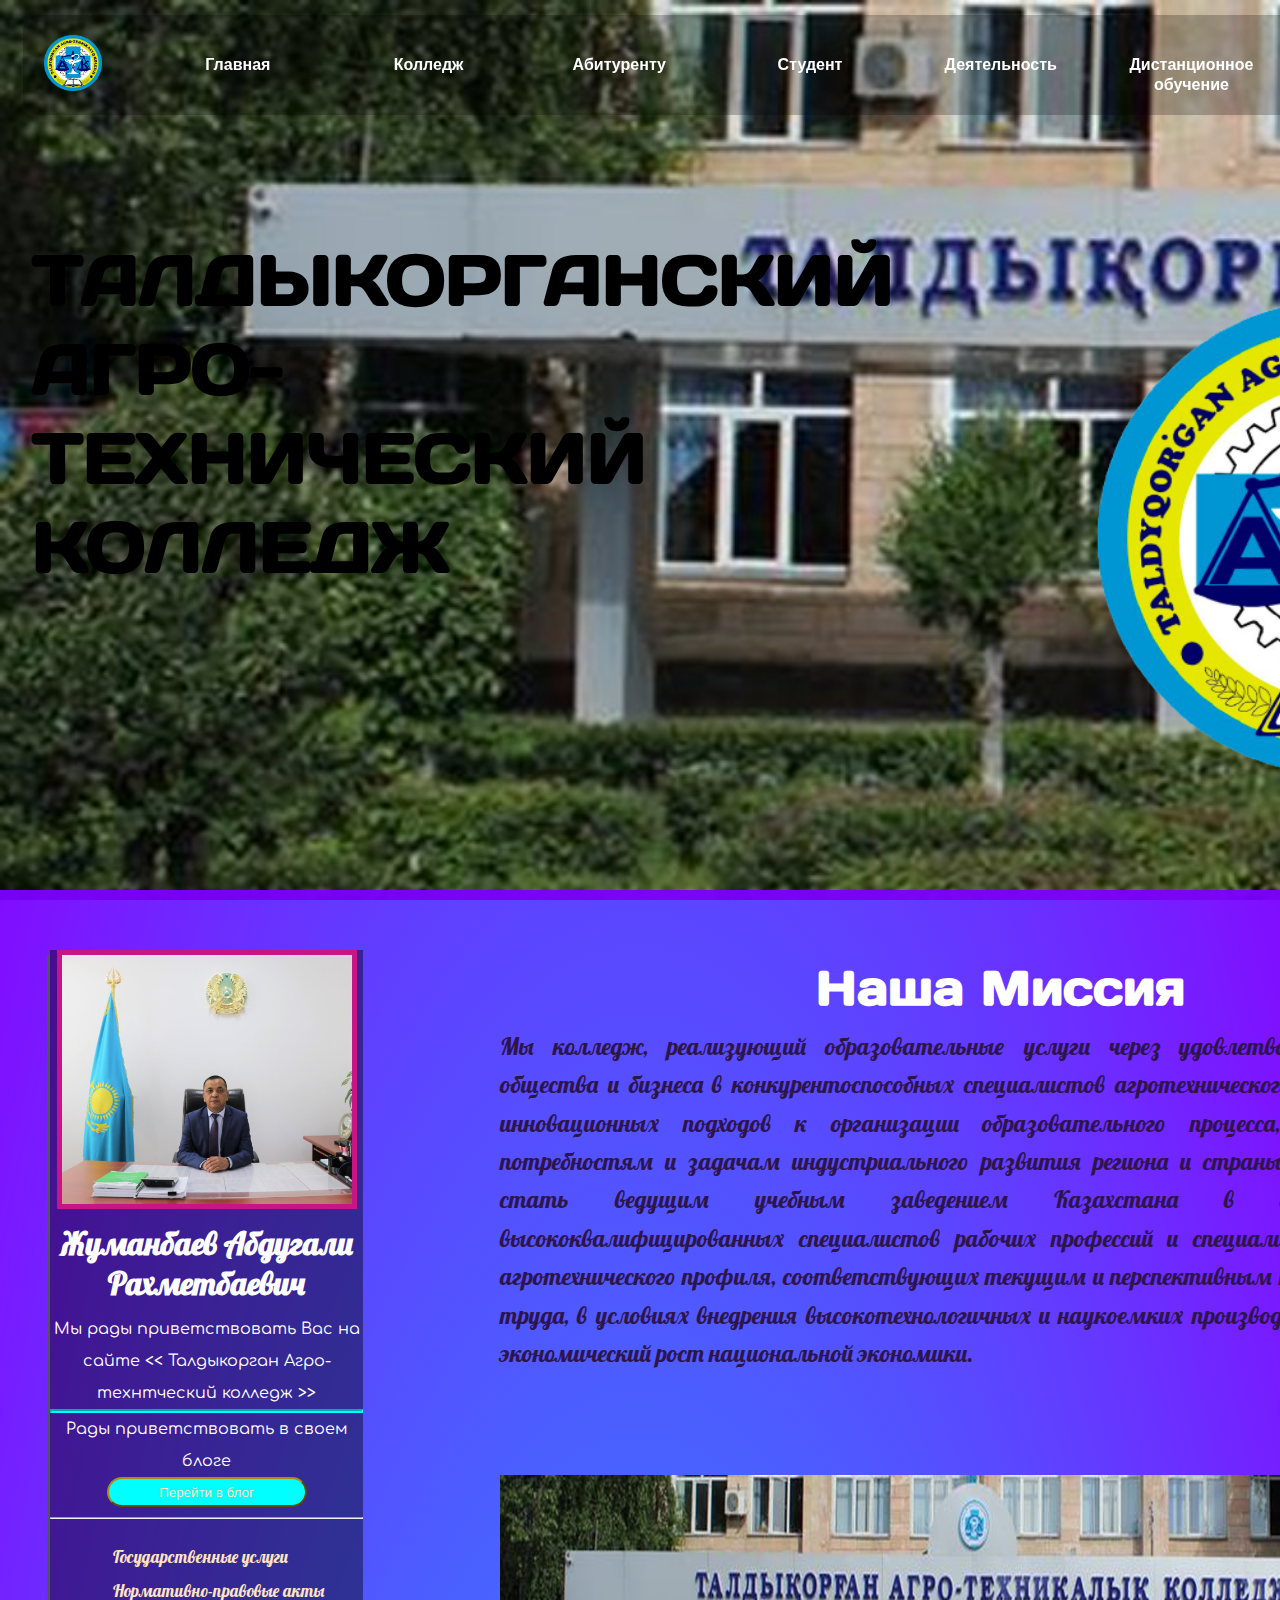
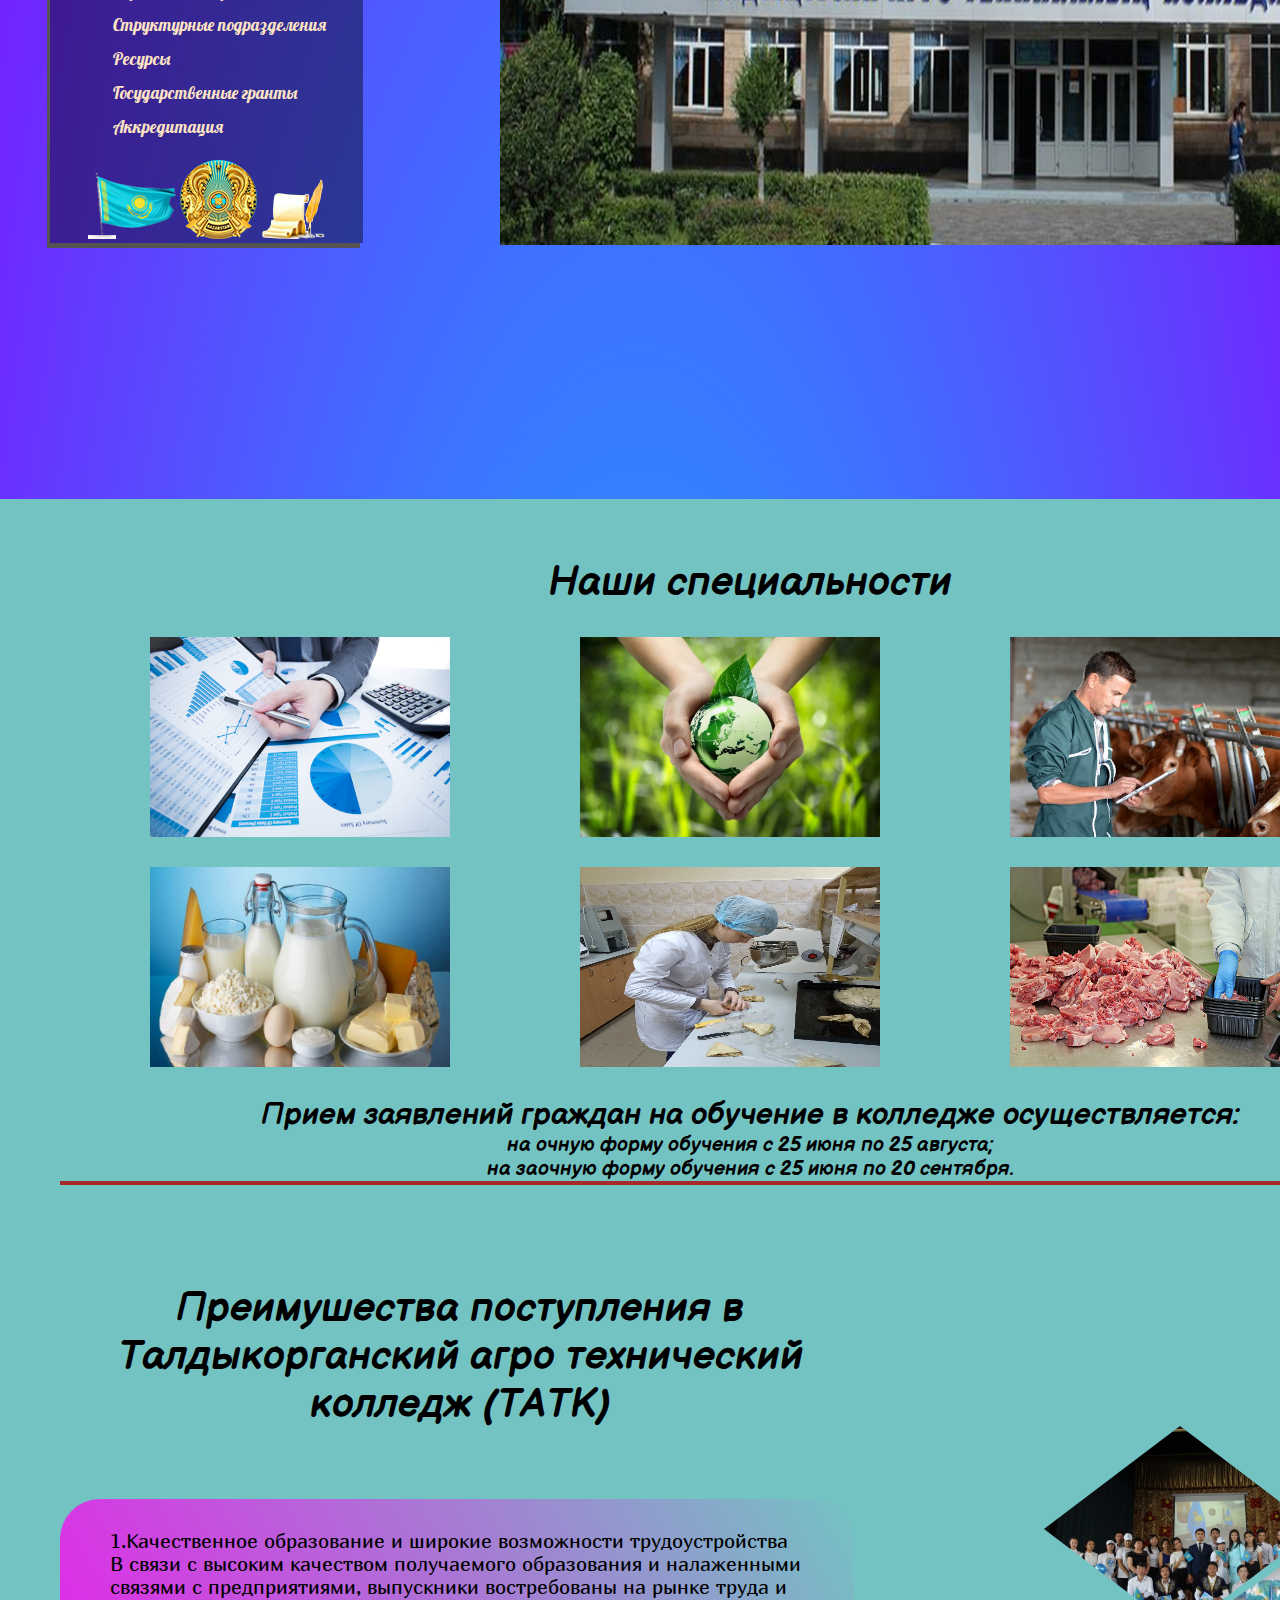
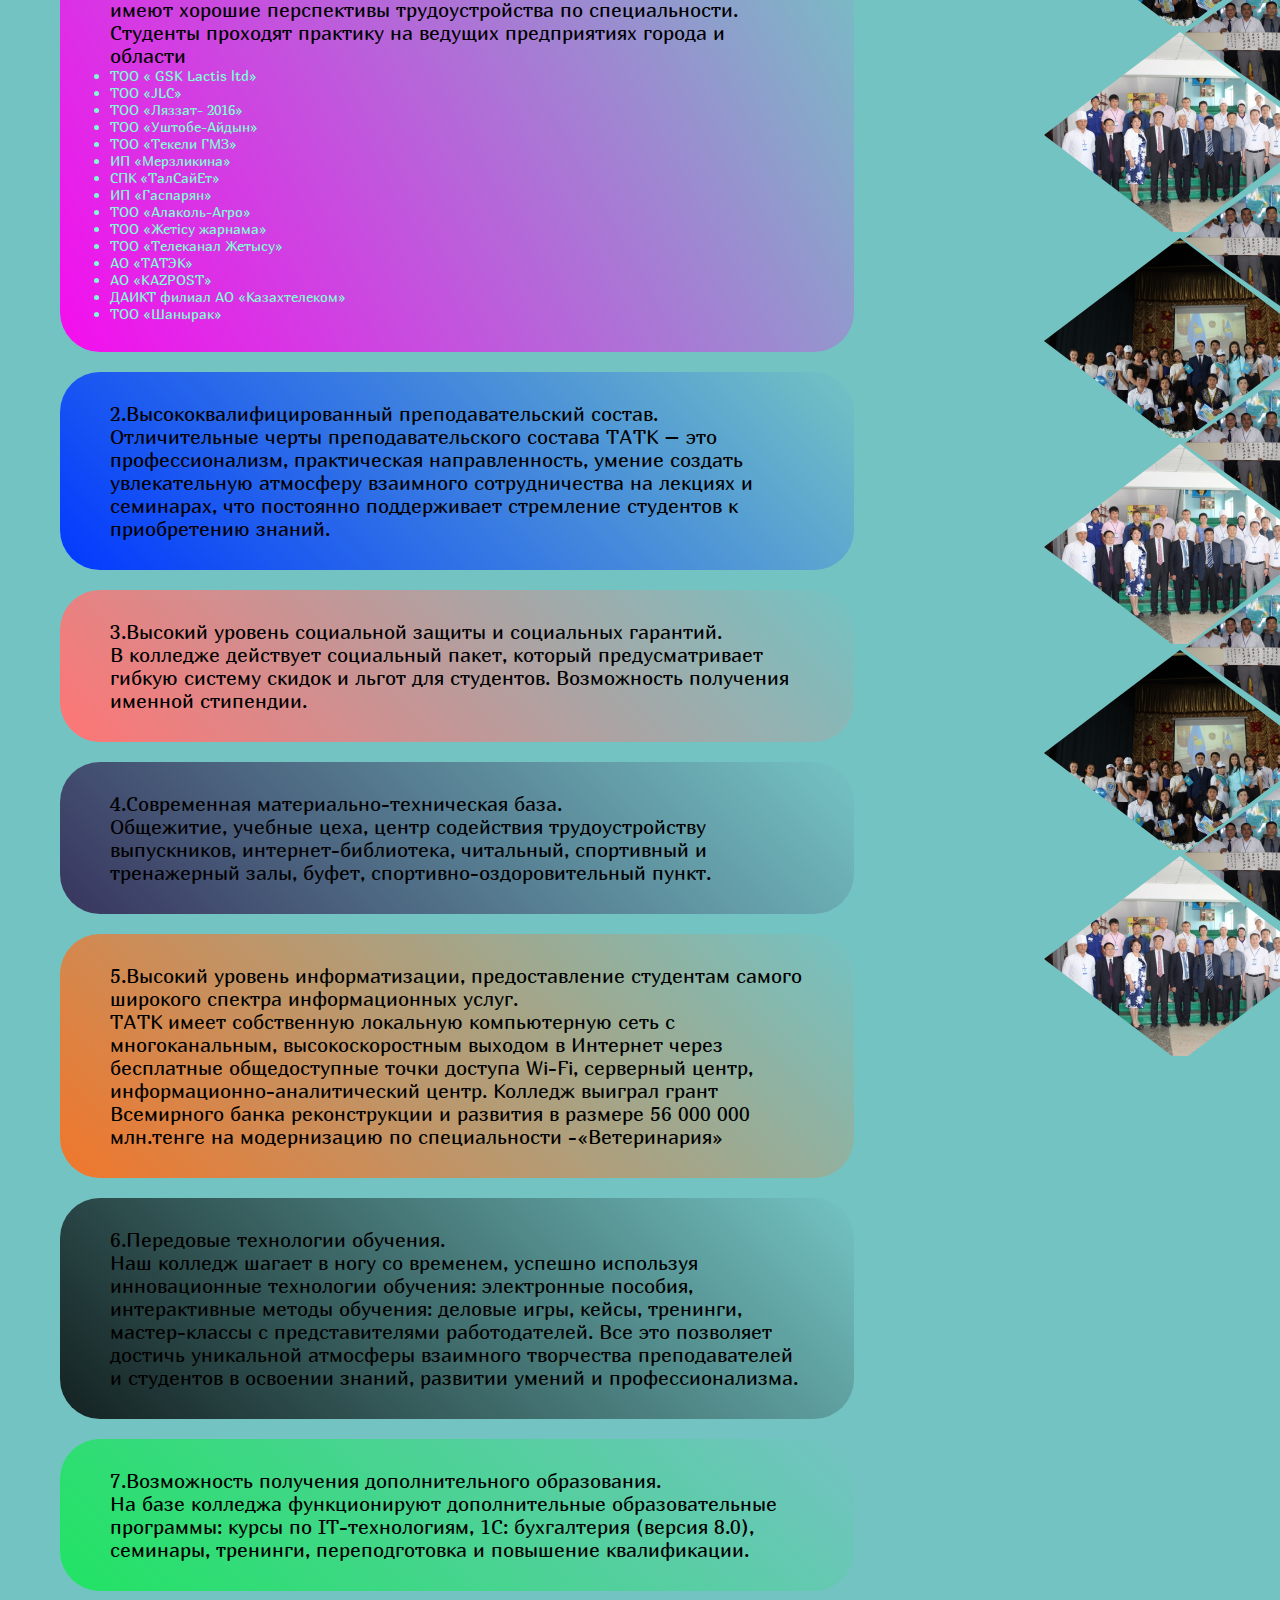
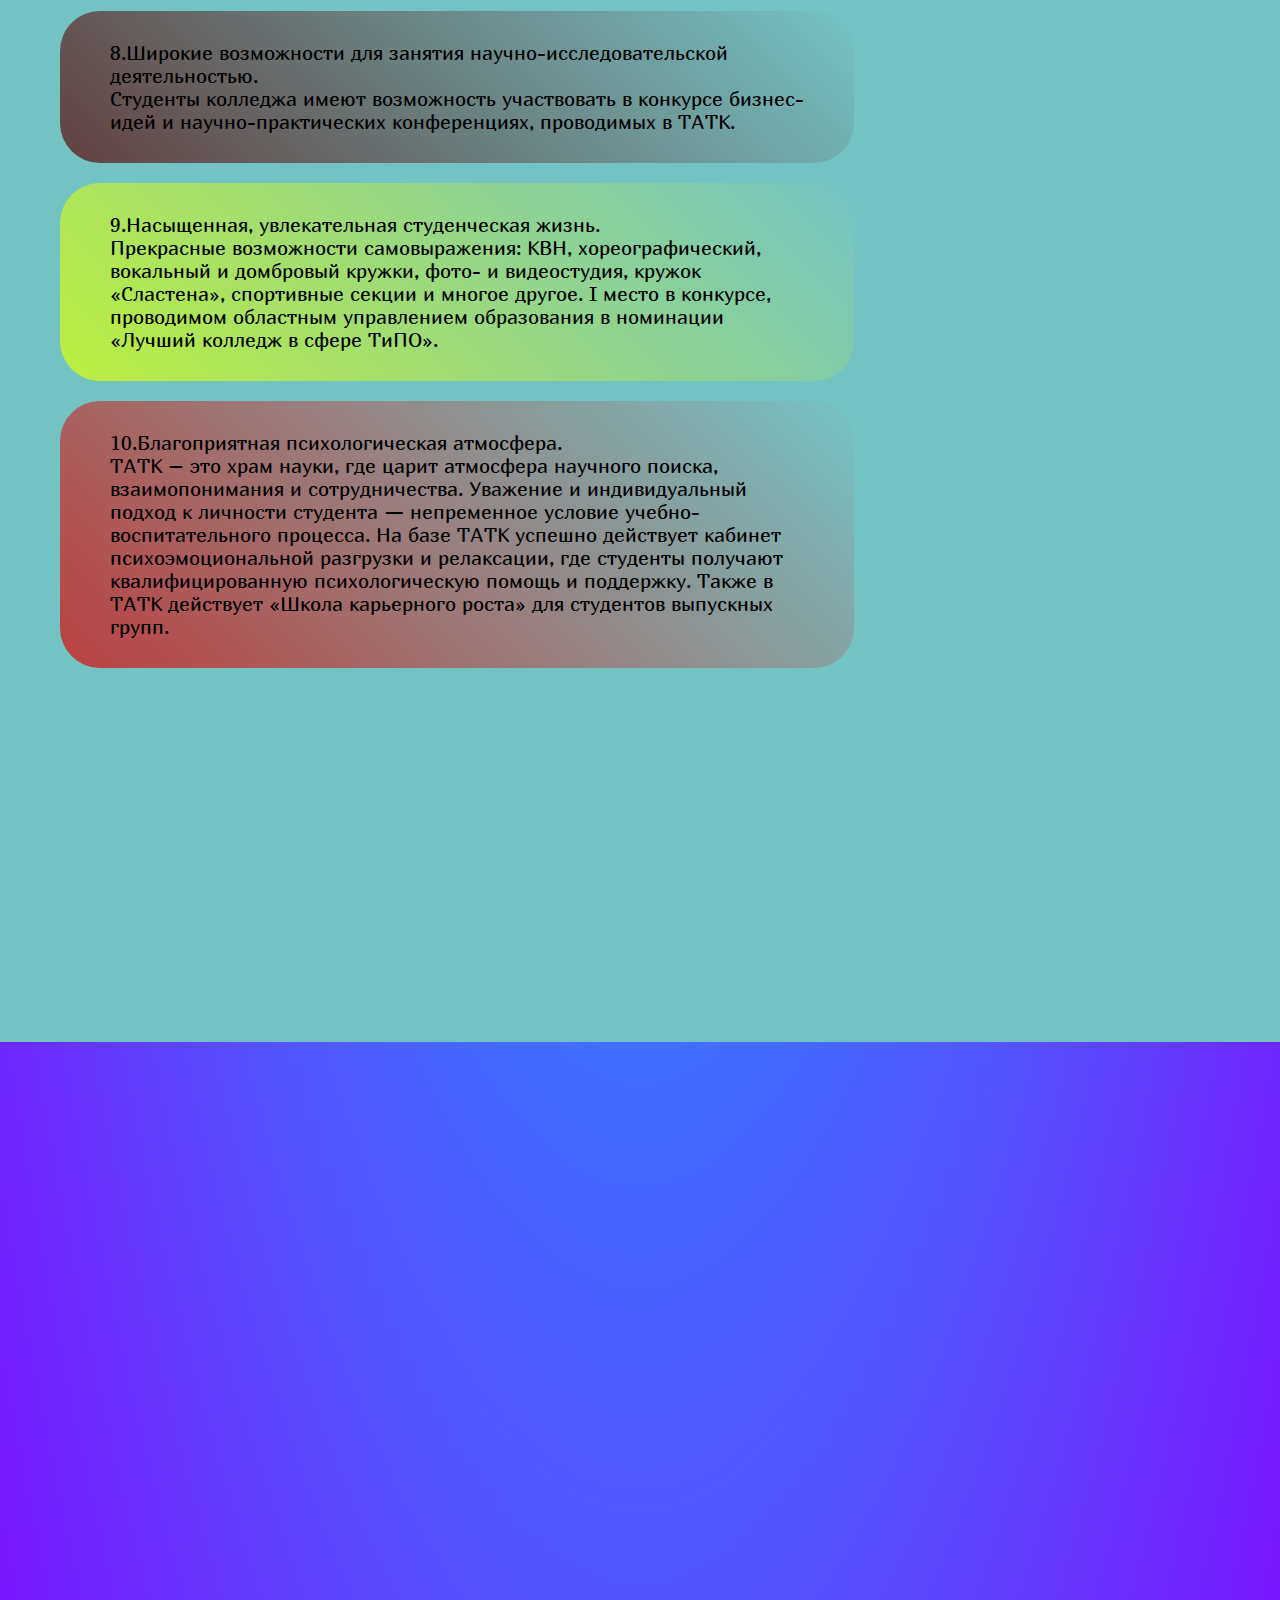
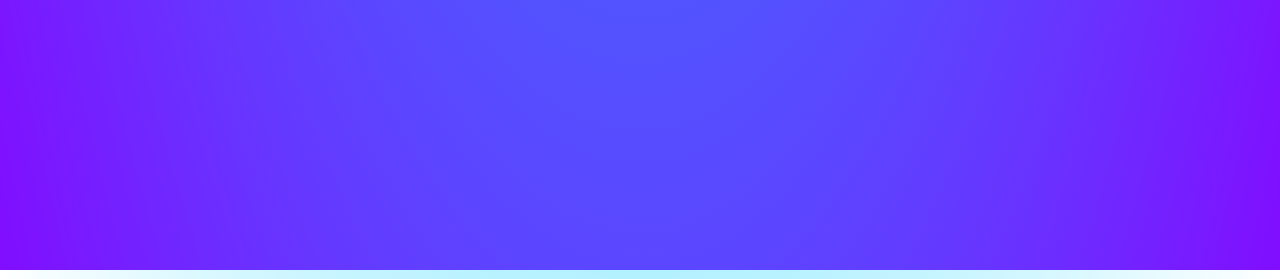
==== commit 79a08716: "Update index.html" ====
--- a/index.html
+++ b/index.html
@@ -4,10 +4,10 @@
     <meta charset="UTF-8">
     <meta http-equiv="X-UA-Compatible" content="IE=edge">
     <meta name="viewport" content="width=device-width, initial-scale=1.0">
-    <link rel="stylesheet" href="/css/styles.css">
-    <link rel="stylesheet" href="/css/font.css">
-    <link rel="stylesheet" href="/css/keyframes.css">
-    <link rel="stylesheet" href="/css/media.css">
+    <link rel="stylesheet" href="styles.css">
+    <link rel="stylesheet" href="font.css">
+    <link rel="stylesheet" href="keyframes.css">
+    <link rel="stylesheet" href="media.css">
     <script>
         
     </script>
--- a/styles.css
+++ b/styles.css
@@ -0,0 +1,440 @@
+*{
+    margin: 0%;
+    padding: 0%;
+    box-sizing: border-box;
+
+}
+*, ::before, ::after {
+    box-sizing: border-box;
+}
+::-webkit-scrollbar{
+    width: 15px;
+
+}
+::-webkit-scrollbar-track{
+    background: rgb(28, 108, 212);
+    
+}
+::-webkit-scrollbar-thumb{
+    background: cyan;
+    border-radius: 9px;
+    border: 3px solid blueviolet;
+}
+ul{
+    list-style: none;
+    margin: 0%;
+    padding: 0%;
+}
+a{
+    text-decoration: none;
+    color: black;
+}
+
+.backraund{
+    position: absolute;
+    background: url(/img/tatk.jpg.crdownload) no-repeat;
+    width: 1920px;
+    height: 100vh;
+    background-size: 200% 100%;
+            animation: gradient 11s ease infinite;
+            overflow-x: hidden;
+
+}
+
+.header{
+    position: fixed;
+    width: 100vw;
+    top: 0;
+    z-index: 6;
+    
+}
+.conteiner{
+    margin: 0% auto;
+    width: 1500px;
+}
+.header-logo img{
+    width: 100px;
+}
+.header-logo{
+    position: absolute;
+    top: 20px;
+}
+.header-climn{
+    position: fixed;
+    width: 1500px;
+    height: 130px;
+    display: flex;
+    justify-content: center;
+    align-items: center;
+
+}
+.header-shapka{
+    position: relative;
+    z-index: 5;
+    width: 1455px;
+    height: 100px;
+    background-color: rgb(0 0 0 / 23%);
+    border-radius: 15px;
+    font-family: sans-serif;
+    cursor: pointer;
+}
+.header-shapka>ul{
+    display: flex;
+    position: absolute;
+    right: 0px;
+    width: 1335px;
+    z-index: 1;
+}
+.header-shapka li{
+    text-align: center;
+    width: 200px;
+    list-style: none;
+    position: relative;
+}
+.header-shapka>ul>li>a{
+    color: white;
+    font-weight: 800;
+}
+.header-shapka a{
+    display: block;
+    height: 100px;
+    line-height: 20px;
+    transition: all .5s;
+    padding-top: 40px;
+        
+}
+.header-logo a{
+    padding-top: 0%;
+}
+.header-shapka a:hover:not(.header-logo>a){
+    background: rgba(255, 255, 255, 0.486);
+}
+.header-shapka>ul>li:last-child a{
+    border-radius: 10px;
+}
+.navy li{
+    width: 300px;
+}
+.header-shapka ul li ul{
+    display: none;
+    position: absolute;
+    
+}
+.header-shapka ul li ul li{
+    display: flex;
+    flex-direction: column;
+    padding: 10px;
+    
+   
+}
+.header-shapka ul li ul li:hover {
+    background-color: crimson;
+    transform: scale(7deg);
+    color: deepskyblue;
+}
+.header-shapka li:hover ul{
+    display: block;
+    background-color: rgba(246, 250, 249, 0.582);
+}
+
+.section-header{
+    position: relative;
+    width: 100vw;
+    height: 100vh;
+
+}
+.section-header-title{
+    font-size: 30px;
+    
+    font-family: 'Days One', sans-serif;
+    position: relative;
+    font-size: 35px;
+    text-align: start;
+    top: -2px;
+    left: 32px;
+}
+.section-header-cont{
+    display: grid;
+    width: 1500px;;
+    height: 829px;
+    align-items: center;
+    grid-template-columns: repeat(2,1fr);
+}
+.section-header-img{
+    position: relative;
+    top: 125px;
+    left: 57px;
+}
+.section-header-img img{
+    width: 850px;
+}
+.text-flicker-in-glow {
+	-webkit-animation: text-flicker-in-glow 2s linear both;
+	        animation: text-flicker-in-glow 1s linear both;
+}
+
+.section-1{
+    position: relative;
+    background: radial-gradient(#00d0ff, transparent);
+    font-family: Lobster,sans-serif;
+    color: white;
+    z-index: 2;
+    height: 5779px;
+}
+.section-1-count{
+    display: grid;
+    grid-template-columns: repeat(2, 1fr);
+    
+    
+}
+.section-1-title{
+    position: relative;
+
+    top: 50px;
+    width: 1000px;
+    height: 300px;
+    text-align: center;
+    line-height: 1.6;
+    font-size: 1.5em;
+}
+.section-1-title h1{
+    font-family: Days One,sans-serif;
+}
+.section-1-title p{
+    text-align: justify;
+    color: #2d154c;
+}
+.college-director{
+    position: relative;
+    top: 50px;
+    left: 50px;
+    width: 313px;
+    text-align: center;
+    background-color: #0000006b;
+    box-shadow: #545454 -3px 5px;
+}
+.direcor-img img{
+    width: 300px;
+    border: 5px solid mediumvioletred;
+
+}
+.college-director{
+    position: relative;
+}  
+.college-director ul{
+    position: relative;
+    top: 21px;
+    text-align: start;
+    line-height: 2;
+    left: 63px;
+    font-size: 17px;
+}
+.college-director a{
+    color: bisque;
+}
+.college-director a:hover{
+    color: darksalmon;
+}
+.aside-1-img{
+    margin: 37px;
+}
+.college-director>h1{
+    padding: 10px;
+
+}
+.college-director>p{
+    font-family: Comfortaa,sans-serif;
+    line-height: 2;
+
+}
+
+.college-director>.btn{
+    width: 200px;
+    height: 30px;
+    background-color: cyan;
+    border-radius: 20px;
+    border-color: darkgoldenrod;
+}
+.sc-1-img{
+    position: relative;
+    top: -355px;
+    left: 500px;
+}
+
+.cl-1 img{
+    width: 1010px;
+    height: 370px;
+}
+
+.section-2{
+    position: absolute;
+    top: 2010px;
+    z-index: 3;
+    width: 100%;
+    
+}
+.special-cont{
+    padding: 60px;
+    font-family: Balsamiq Sans;
+}
+.con-block{
+    position: relative;
+    top: 89px;
+    height: 3743px;
+    background-color: #74c3c3;
+    text-align: center;
+    font-size: 20px;
+}
+.section-2-box{
+    width: 100%;
+    margin: 30px;
+    display: grid;
+    grid-template-columns: repeat(auto-fill, 400px);
+    grid-template-rows: 1fr;
+    grid-gap: 30px;
+    justify-content: center;
+}
+.special-box{
+    width: 300px;
+    height: 200px;
+    background-color: rgba(0, 0, 0, 0.575);
+}
+.special-box img{
+    width: 300px;
+    height: 200px;
+    background-size: cover;
+}
+.primary-pos{
+    position: relative;
+    top: 100px;
+    text-align: start;
+    width: 800px;
+}
+.primary-img{
+    position: absolute;
+    width: 272px;
+    left: 984px;
+    top: 141px;
+}
+.ty{
+    position: absolute;
+    right: -152px;
+    top: 109px;
+    height: 198px;
+    width: 284px;
+
+}
+.ty-2{
+    position: absolute;
+    right: -152px;
+    top: 314px;
+    height: 198px;
+    width: 284px;
+
+}
+.ty-3{
+    position: absolute;
+    right: -152px;
+    top: 519px;
+    height: 198px;
+    width: 284px;
+
+}
+.ty-4{
+    position: absolute;
+    right: -152px;
+    top: 724px;
+    height: 198px;
+    width: 284px;
+
+}
+.ty-5{
+    position: absolute;
+    right: -152px;
+    top: 929px;
+    height: 198px;
+    width: 284px;
+
+}
+.primary-img-box{
+    clip-path: polygon(50% 0%, 100% 50%, 50% 100%, 0% 50%);
+    background-size: cover;
+    background-position: center;
+}
+.primary-img-box img{
+    width: 300px;
+}
+
+.primary-pos>h1{
+    text-align: center;
+
+}
+.primary-pos>ul{
+   position: relative;
+   width: 794px;
+   top: 50px;
+}
+.primary-pos .sub{
+    margin: 20px;
+    padding: 30px;
+}
+.primary-pos ul > div{
+    border-radius: 40px;
+    font-family: Marmelad, sans-serif;
+}
+.sub p + ul{
+    font-size: 14px;
+    color: aquamarine;
+    list-style: disc;
+
+}
+.primary-1{
+    background: linear-gradient(
+61deg, #f50dee, transparent);
+    border-radius: 40px;
+}
+.primary-2{
+    background: linear-gradient(
+45deg, #0037fffc, transparent);
+}
+.primary-3{
+    background: linear-gradient(
+        45deg, #ff7575, transparent);
+}
+.primary-4{
+    background: linear-gradient(
+        45deg, #38355e, transparent);
+}
+.primary-5{
+    background: linear-gradient(
+45deg, #f97121f0, transparent);
+}
+.primary-6{
+    background: linear-gradient(
+45deg, #000000d4, transparent);
+}
+.primary-7{
+    background: linear-gradient(
+        45deg, #00ef3eb8, transparent);
+}
+.primary-8{
+    background: linear-gradient(
+45deg, #624141, transparent);
+}
+.primary-9{
+    background: linear-gradient(
+        45deg, #d9ff0bb8, transparent);
+}
+.primary-10{
+    background: linear-gradient(
+45deg, #bb4040, transparent);
+
+}
+/* ------------<embed src="/img/1111.pdf" width="400px" height="500px" />-------*/
+.section-3{
+    width: 100%;
+    height: 5780px;
+    background-color: #7a00fff2;
+    position: absolute;
+    top: 890px;
+}--- a/font.css
+++ b/font.css
@@ -0,0 +1,24 @@
+@font-face {
+    font-family: Orelega One;
+    src: url(/font/OrelegaOne-Regular.ttf);
+}
+@font-face {
+    font-family: Days One;
+    src: url(/font/Days_One/DaysOne-Regular.ttf);
+}
+@font-face {
+    font-family: Lobster;
+    src: url(/font/Lobster/Lobster-Regular.ttf);
+}
+@font-face {
+    font-family: Comfortaa;
+    src: url(/font/Comfortaa/Comfortaa-VariableFont_wght.ttf);
+}
+@font-face {
+    font-family: Balsamiq Sans;
+    src: url(/font/Balsamiq_Sans/BalsamiqSans-BoldItalic.ttf);
+}
+@font-face {
+    font-family: Marmelad;
+    src: url(/font/Marmelad/Marmelad-Regular.ttf);
+}--- a/keyframes.css
+++ b/keyframes.css
@@ -0,0 +1,261 @@
+@keyframes gradient {
+	0% {
+		background-position: 0% 20%;
+	}
+	50% {
+		background-position: 50% 20%;
+	}
+	100% {
+		background-position: 0% 20%;
+	}
+}
+@-webkit-keyframes text-flicker-in-glow {
+    0% {
+      opacity: 0;
+    }
+    10% {
+      opacity: 0;
+      text-shadow: none;
+    }
+    10.1% {
+      opacity: 1;
+      text-shadow: none;
+    }
+    10.2% {
+      opacity: 0;
+      text-shadow: none;
+    }
+    20% {
+      opacity: 0;
+      text-shadow: none;
+    }
+    20.1% {
+      opacity: 1;
+      text-shadow: 0 0 30px rgba(255, 255, 255, 0.25);
+    }
+    20.6% {
+      opacity: 0;
+      text-shadow: none;
+    }
+    30% {
+      opacity: 0;
+      text-shadow: none;
+    }
+    30.1% {
+      opacity: 1;
+      text-shadow: 0 0 30px rgba(255, 255, 255, 0.45), 0 0 60px rgba(255, 255, 255, 0.25);
+    }
+    30.5% {
+      opacity: 1;
+      text-shadow: 0 0 30px rgba(255, 255, 255, 0.45), 0 0 60px rgba(255, 255, 255, 0.25);
+    }
+    30.6% {
+      opacity: 0;
+      text-shadow: none;
+    }
+    45% {
+      opacity: 0;
+      text-shadow: none;
+    }
+    45.1% {
+      opacity: 1;
+      text-shadow: 0 0 30px rgba(255, 255, 255, 0.45), 0 0 60px rgba(255, 255, 255, 0.25);
+    }
+    50% {
+      opacity: 1;
+      text-shadow: 0 0 30px rgba(255, 255, 255, 0.45), 0 0 60px rgba(255, 255, 255, 0.25);
+    }
+    55% {
+      opacity: 1;
+      text-shadow: 0 0 30px rgba(255, 255, 255, 0.45), 0 0 60px rgba(255, 255, 255, 0.25);
+    }
+    55.1% {
+      opacity: 0;
+      text-shadow: none;
+    }
+    57% {
+      opacity: 0;
+      text-shadow: none;
+    }
+    57.1% {
+      opacity: 1;
+      text-shadow: 0 0 30px rgba(255, 255, 255, 0.55), 0 0 60px rgba(255, 255, 255, 0.35);
+    }
+    60% {
+      opacity: 1;
+      text-shadow: 0 0 30px rgba(255, 255, 255, 0.55), 0 0 60px rgba(255, 255, 255, 0.35);
+    }
+    60.1% {
+      opacity: 0;
+      text-shadow: none;
+    }
+    65% {
+      opacity: 0;
+      text-shadow: none;
+    }
+    65.1% {
+      opacity: 1;
+      text-shadow: 0 0 30px rgba(255, 255, 255, 0.55), 0 0 60px rgba(255, 255, 255, 0.35), 0 0 100px rgba(255, 255, 255, 0.1);
+    }
+    75% {
+      opacity: 1;
+      text-shadow: 0 0 30px rgba(255, 255, 255, 0.55), 0 0 60px rgba(255, 255, 255, 0.35), 0 0 100px rgba(255, 255, 255, 0.1);
+    }
+    75.1% {
+      opacity: 0;
+      text-shadow: none;
+    }
+    77% {
+      opacity: 0;
+      text-shadow: none;
+    }
+    77.1% {
+      opacity: 1;
+      text-shadow: 0 0 30px rgba(255, 255, 255, 0.55), 0 0 60px rgba(255, 255, 255, 0.4), 0 0 110px rgba(255, 255, 255, 0.2), 0 0 100px rgba(255, 255, 255, 0.1);
+    }
+    85% {
+      opacity: 1;
+      text-shadow: 0 0 30px rgba(255, 255, 255, 0.55), 0 0 60px rgba(255, 255, 255, 0.4), 0 0 110px rgba(255, 255, 255, 0.2), 0 0 100px rgba(255, 255, 255, 0.1);
+    }
+    85.1% {
+      opacity: 0;
+      text-shadow: none;
+    }
+    86% {
+      opacity: 0;
+      text-shadow: none;
+    }
+    86.1% {
+      opacity: 1;
+      text-shadow: 0 0 30px rgba(255, 255, 255, 0.6), 0 0 60px rgba(255, 255, 255, 0.45), 0 0 110px rgba(255, 255, 255, 0.25), 0 0 100px rgba(255, 255, 255, 0.1);
+    }
+    100% {
+      opacity: 1;
+      text-shadow: 0 0 30px rgba(255, 255, 255, 0.6), 0 0 60px rgba(255, 255, 255, 0.45), 0 0 110px rgba(255, 255, 255, 0.25), 0 0 100px rgba(255, 255, 255, 0.1);
+    }
+  }
+  @keyframes text-flicker-in-glow {
+    0% {
+      opacity: 0;
+    }
+    10% {
+      opacity: 0;
+      text-shadow: none;
+    }
+    10.1% {
+      opacity: 1;
+      text-shadow: none;
+    }
+    10.2% {
+      opacity: 0;
+      text-shadow: none;
+    }
+    20% {
+      opacity: 0;
+      text-shadow: none;
+    }
+    20.1% {
+      opacity: 1;
+      text-shadow: 0 0 30px rgba(255, 255, 255, 0.25);
+    }
+    20.6% {
+      opacity: 0;
+      text-shadow: none;
+    }
+    30% {
+      opacity: 0;
+      text-shadow: none;
+    }
+    30.1% {
+      opacity: 1;
+      text-shadow: 0 0 30px rgba(255, 255, 255, 0.45), 0 0 60px rgba(255, 255, 255, 0.25);
+    }
+    30.5% {
+      opacity: 1;
+      text-shadow: 0 0 30px rgba(255, 255, 255, 0.45), 0 0 60px rgba(255, 255, 255, 0.25);
+    }
+    30.6% {
+      opacity: 0;
+      text-shadow: none;
+    }
+    45% {
+      opacity: 0;
+      text-shadow: none;
+    }
+    45.1% {
+      opacity: 1;
+      text-shadow: 0 0 30px rgba(255, 255, 255, 0.45), 0 0 60px rgba(255, 255, 255, 0.25);
+    }
+    50% {
+      opacity: 1;
+      text-shadow: 0 0 30px rgba(255, 255, 255, 0.45), 0 0 60px rgba(255, 255, 255, 0.25);
+    }
+    55% {
+      opacity: 1;
+      text-shadow: 0 0 30px rgba(255, 255, 255, 0.45), 0 0 60px rgba(255, 255, 255, 0.25);
+    }
+    55.1% {
+      opacity: 0;
+      text-shadow: none;
+    }
+    57% {
+      opacity: 0;
+      text-shadow: none;
+    }
+    57.1% {
+      opacity: 1;
+      text-shadow: 0 0 30px rgba(255, 255, 255, 0.55), 0 0 60px rgba(255, 255, 255, 0.35);
+    }
+    60% {
+      opacity: 1;
+      text-shadow: 0 0 30px rgba(255, 255, 255, 0.55), 0 0 60px rgba(255, 255, 255, 0.35);
+    }
+    60.1% {
+      opacity: 0;
+      text-shadow: none;
+    }
+    65% {
+      opacity: 0;
+      text-shadow: none;
+    }
+    65.1% {
+      opacity: 1;
+      text-shadow: 0 0 30px rgba(255, 255, 255, 0.55), 0 0 60px rgba(255, 255, 255, 0.35), 0 0 100px rgba(255, 255, 255, 0.1);
+    }
+    75% {
+      opacity: 1;
+      text-shadow: 0 0 30px rgba(255, 255, 255, 0.55), 0 0 60px rgba(255, 255, 255, 0.35), 0 0 100px rgba(255, 255, 255, 0.1);
+    }
+    75.1% {
+      opacity: 0;
+      text-shadow: none;
+    }
+    77% {
+      opacity: 0;
+      text-shadow: none;
+    }
+    77.1% {
+      opacity: 1;
+      text-shadow: 0 0 30px rgba(255, 255, 255, 0.55), 0 0 60px rgba(255, 255, 255, 0.4), 0 0 110px rgba(255, 255, 255, 0.2), 0 0 100px rgba(255, 255, 255, 0.1);
+    }
+    85% {
+      opacity: 1;
+      text-shadow: 0 0 30px rgba(255, 255, 255, 0.55), 0 0 60px rgba(255, 255, 255, 0.4), 0 0 110px rgba(255, 255, 255, 0.2), 0 0 100px rgba(255, 255, 255, 0.1);
+    }
+    85.1% {
+      opacity: 0;
+      text-shadow: none;
+    }
+    86% {
+      opacity: 0;
+      text-shadow: none;
+    }
+    86.1% {
+      opacity: 1;
+      text-shadow: 0 0 30px rgba(255, 255, 255, 0.6), 0 0 60px rgba(255, 255, 255, 0.45), 0 0 110px rgba(255, 255, 255, 0.25), 0 0 100px rgba(255, 255, 255, 0.1);
+    }
+    100% {
+      opacity: 1;
+      text-shadow: 0 0 30px rgba(255, 255, 255, 0.6), 0 0 60px rgba(255, 255, 255, 0.45), 0 0 110px rgba(255, 255, 255, 0.25), 0 0 100px rgba(255, 255, 255, 0.1);
+    }
+  }
--- a/media.css
+++ b/media.css
@@ -0,0 +1,69 @@
+@media screen and (max-width: 440px){
+    .header-shapka ul{
+        display: flex;
+        position: absolute;
+        right: 0px;
+        width: 1116px;
+        z-index: 1;
+    }
+    .header-climn{
+        width: 1289px;
+        
+    }
+    .primary-img{
+        position: absolute;
+    width: 267px;
+    left: 835px;
+    top: 141px;
+    }
+    .cl-1{
+        position: relative;
+        top: -269px;
+        left: 500px;
+    }
+    .section-1-title{
+        right: 30px;
+            width: 888px;
+    }
+    .cl-1 img{
+        width: 791px;
+        height: 290px;
+    }
+    .header-shapka{
+        width: 1181px; 
+    }
+    .section-3{
+        top: 1069px;
+        width: 1322px;
+    }
+    .section-1{
+        width: 1322px;
+    }
+    .conteiner{
+        width: 1324px;
+    }
+    .section-header-cont{
+        display: block;
+        top: -308px;
+        position: relative;
+        width: 420px;
+        height: 829px;
+        align-items: center;
+    }
+    .section-header-title{
+        font-size: 30px;
+    text-align: start;
+    top: 590px;
+    left: 48px;
+
+    }
+    .section-header-img{
+        top: 369px;
+    left: 778px;
+    }
+    .section-header-img img{
+        width: 471px;
+
+    }
+
+}
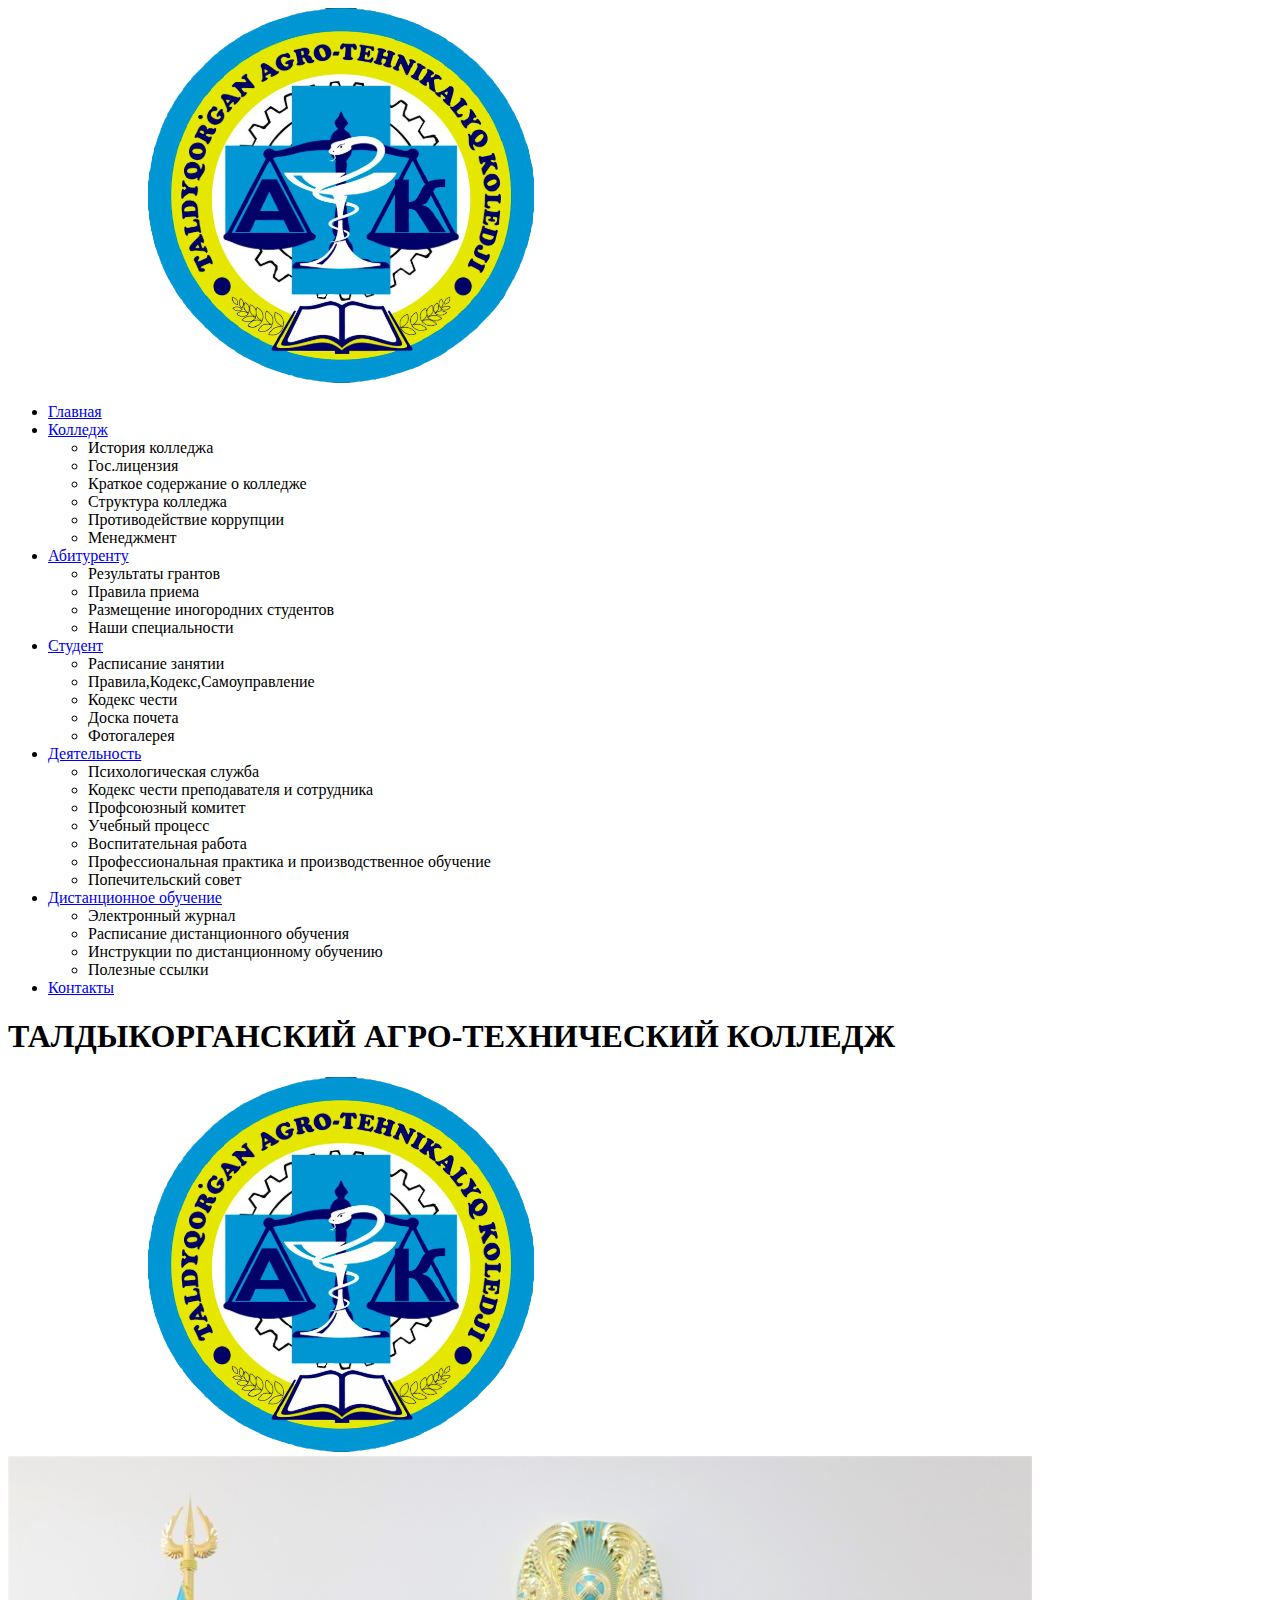
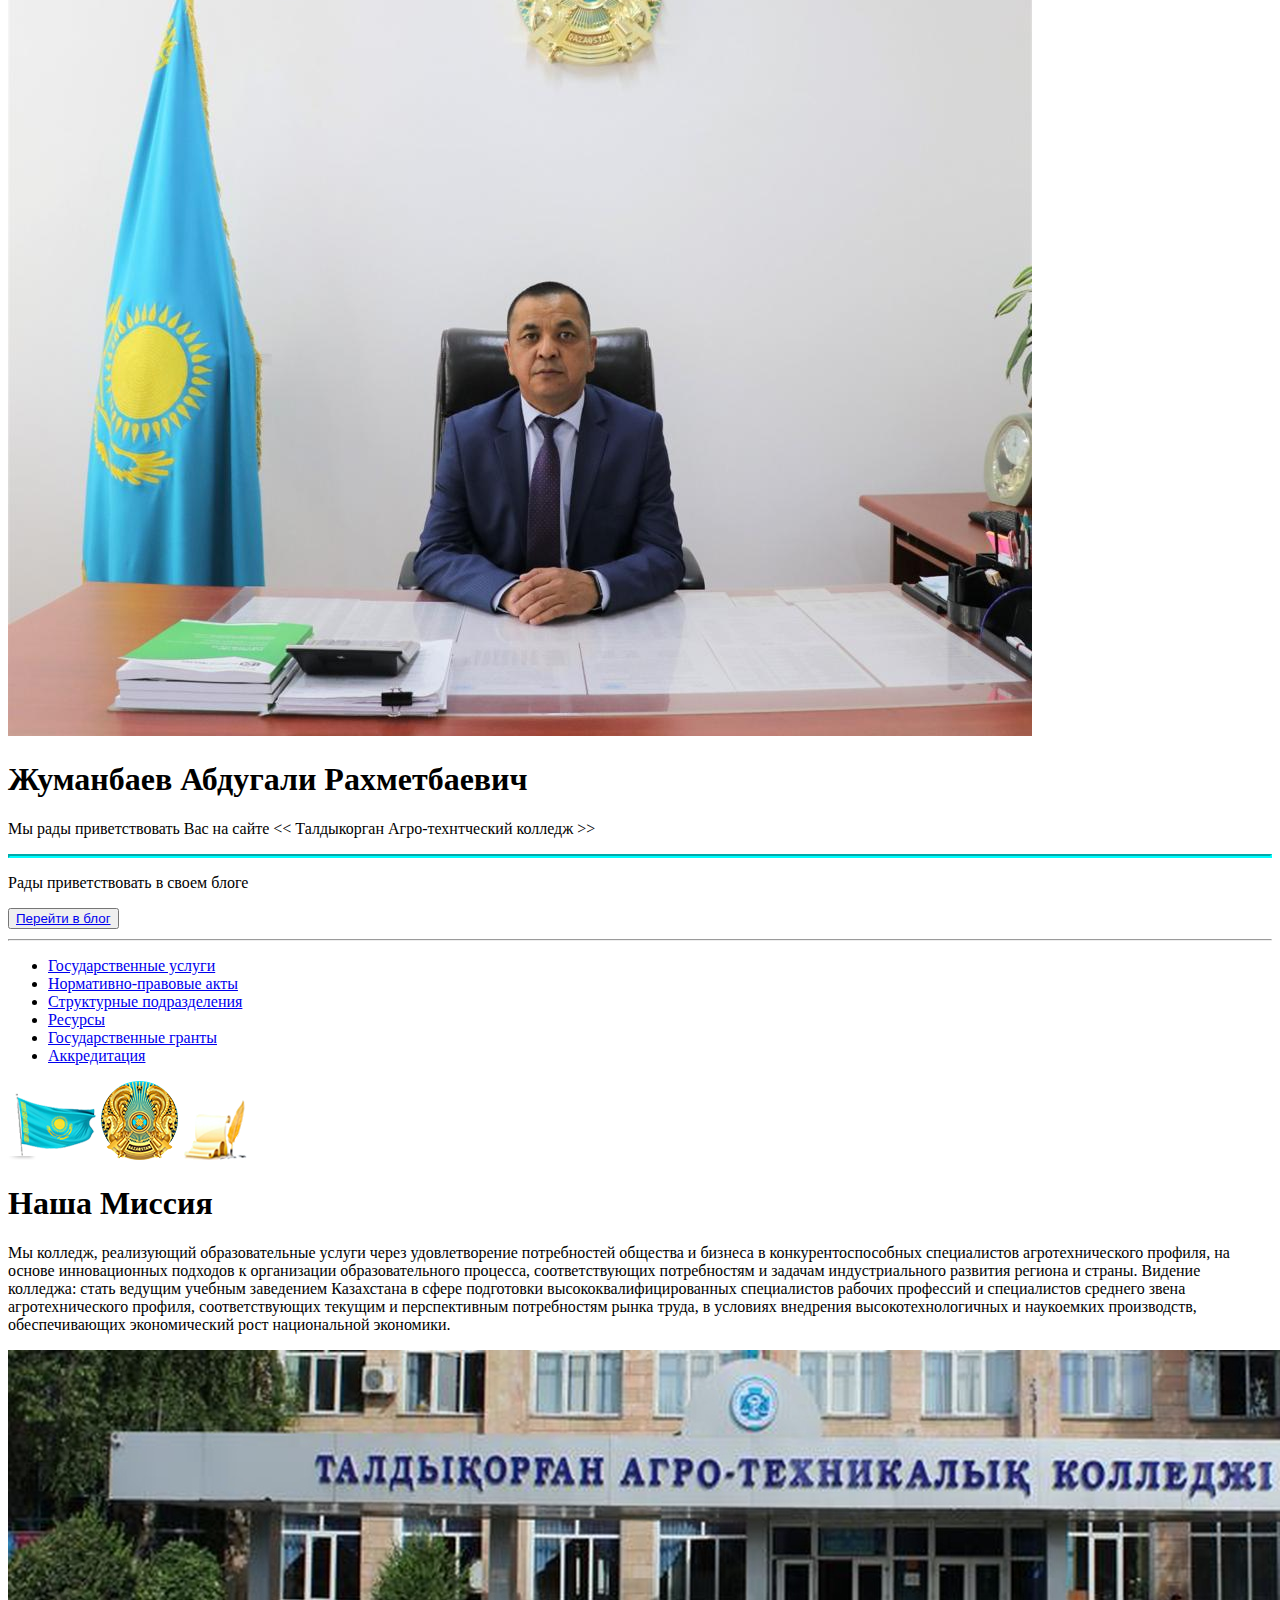
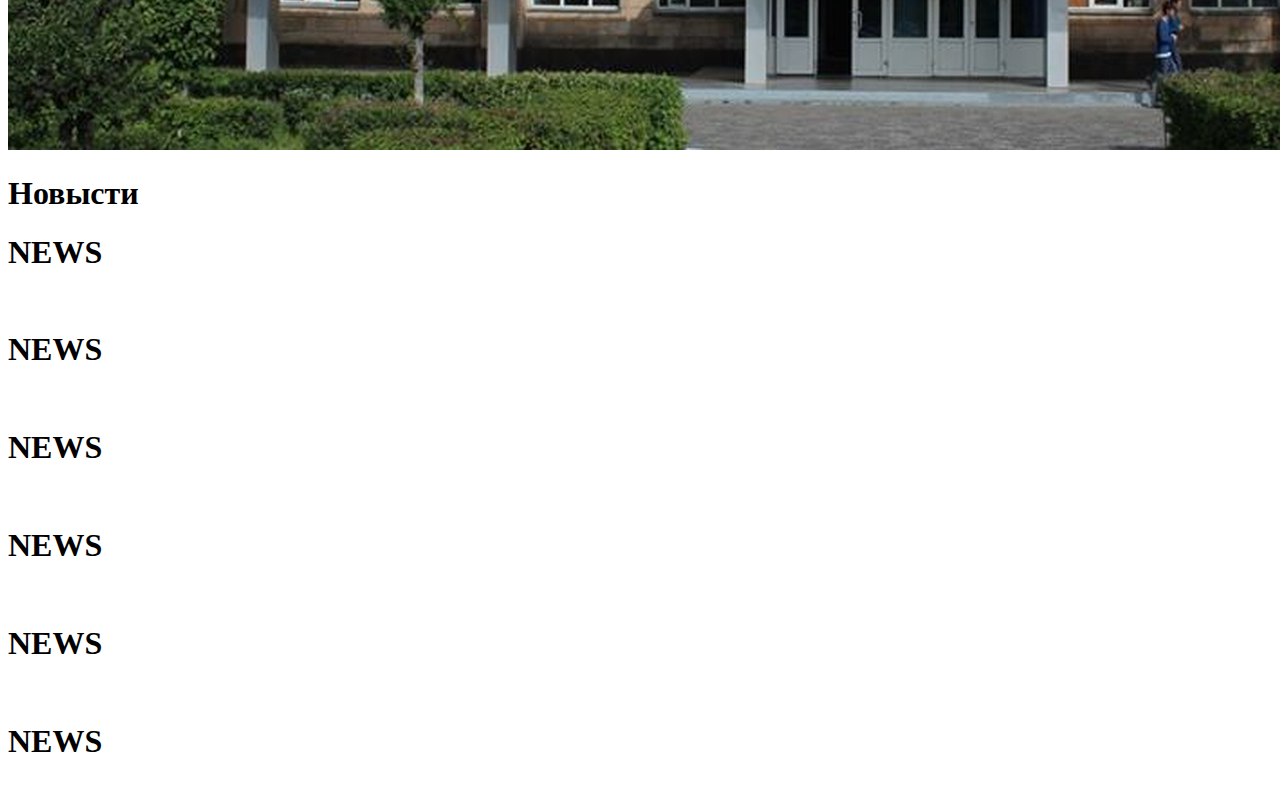
==== commit e82b3107: "Add files via upload" ====
--- a/index.html
+++ b/index.html
@@ -3,14 +3,11 @@
 <head>
     <meta charset="UTF-8">
     <meta http-equiv="X-UA-Compatible" content="IE=edge">
-    <meta name="viewport" content="width=device-width, initial-scale=1.0">
-    <link rel="stylesheet" href="styles.css">
-    <link rel="stylesheet" href="font.css">
-    <link rel="stylesheet" href="keyframes.css">
-    <link rel="stylesheet" href="media.css">
-    <script>
-        
-    </script>
+    <meta name="viewport" content="width=2000, initial-scale=1.1">
+    <link rel="stylesheet" href="./css/styles.css">
+    <link rel="stylesheet" href="./css/font.css">
+    <link rel="stylesheet" href="./css/keyframes.css">
+    <link rel="stylesheet" href="./css/media.css">
     <title>ТАЛДЫКОРГАНСКИЙ АГРО-ТЕХНИЧЕСКИЙ КОЛЛЕДЖ-ГЛАВНАЯ СТРАНИЦА</title>
 </head>
 <body>
@@ -20,7 +17,7 @@
            <div class="header-climn">
             <div class="header-shapka">
                 <div class="header-logo">
-                    <a href="./"><img src="/img/tatk-logo.png" alt=""></a>
+                    <a href="./"><img src="img\tatk-logo.png" alt=""></a>
                 </div>
                 <ul>
                     <li><a href="#">Главная</a>
@@ -88,7 +85,7 @@
                     </h1>
                 </div>
                 <div class="section-header-img">
-                    <img src="./img/tatk.png" alt="">
+                    <img src="img\tatk-logo.png" alt="">
                 </div>
                
             </div>
@@ -100,7 +97,7 @@
                <div class="aside-1">
                 <aside class="college-director">
                     <div class="direcor-img">
-                        <img src="/img/dir.jpeg" alt="">
+                        <img src="./img/dir.jpeg" alt="">
                     </div>
                     <h1>Жуманбаев Абдугали Рахметбаевич</h1>
                     <p>
@@ -124,9 +121,9 @@
                         <li><a href="#">Аккредитация</a></li>
                     </ul>
                     <div class="aside-1-img">
-                        <a href="#"><img src="/img/flag.png" alt=""></a>
-                        <a href="#"><img src="/img/gerb2.png" alt=""></a>
-                        <a href="#"><img src="/img/gimn.png" alt=""></a>
+                        <a href="#"><img src="./img/flag.png" alt=""></a>
+                        <a href="#"><img src="./img/gerb2.png" alt=""></a>
+                        <a href="#"><img src="./img/gimn.png" alt=""></a>
                     </div>
                 </aside> 
                     
@@ -143,153 +140,52 @@
             </div>
             
             <div class="sc-1-img cl-1">
-                <img src="/img/tatk.jpg.crdownload" alt="">
+                <img src="./img/tatk.jpg.crdownload" alt="">
             </div>
         </div>
     </section>
-    <section class="section-2" id="special">
+    <section class="section-news">
         <div class="conteiner">
-            <div class="con-block">
-                <div class="special-cont">
-                    <h1>
-                        Наши специальности
-                    </h1>
-                    <div class="section-2-box">
-                      <div class="special-box"><img src="/img/Accounting -and-auditing.png" alt=""></div>
-                      <div class="special-box"><img src="/img/Ecology and environmental protection activities.jpeg" alt=""></div>
-                      <div class="special-box"><img src="/img/Veterinary medicine.jpg" alt=""></div>
-                      <div class="special-box"><img src="/img/Production of milk and dairy products.jpg" alt=""></div>
-                      <div class="special-box"><img src="/img/Bakery, pasta and confectionery production.jpg" alt=""></div>
-                      <div class="special-box"><img src="/img/Production of meat and meat products.jpg" alt=""></div>
-                  </div>
-                  <h2>Прием заявлений граждан на обучение в колледже осуществляется:</h2>
-                  <ul>
-                      <li>на очную форму обучения с 25 июня по 25 августа;</li>
-                      <li>на заочную форму обучения с 25 июня по 20 сентября.</li>
-                  </ul>
-                  <hr style="border: 2px solid brown; ">
-                  <div class="primary-pos">
-                      <h1>Преимушества поступления в Талдыкорганский агро технический колледж  (ТАТК)
-                      </h1>
-                      <div class="primary-img">
-                          <div class="primary-img-box "><img src="/img/sc-1.jpg" alt=""></div>
-                          <div class="primary-img-box ty"><img src="/img/sc-2.jpg" alt=""></div>
-                          <div class="primary-img-box"><img src="/img/sc-3.jpg" alt=""></div>
-                          <div class="primary-img-box "><img src="/img/sc-1.jpg" alt=""></div>
-                          <div class="primary-img-box ty-2"><img src="/img/sc-2.jpg" alt=""></div>
-                          <div class="primary-img-box"><img src="/img/sc-3.jpg" alt=""></div>
-                          <div class="primary-img-box "><img src="/img/sc-1.jpg" alt=""></div>
-                          <div class="primary-img-box ty-3"><img src="/img/sc-2.jpg" alt=""></div>
-                          <div class="primary-img-box"><img src="/img/sc-3.jpg" alt=""></div>
-                          <div class="primary-img-box ty-4"><img src="/img/sc-2.jpg" alt=""></div>
-                          <div class="primary-img-box ty-5"><img src="/img/sc-2.jpg" alt=""></div>
-                          
-
-                      </div>
-                      <ul>
-                          <div class="primary-1">
-                            <li class="sub">
-                                1.Качественное образование и широкие возможности трудоустройства
-                                <p>
-                                  В связи с высоким качеством получаемого образования и налаженными связями с предприятиями, выпускники  востребованы на рынке труда и имеют хорошие перспективы трудоустройства по специальности.
-                                  Студенты проходят практику на ведущих предприятиях города и области
-                                     <ul>
-                                         <li>ТОО « GSK Lactis ltd»</li>
-                                         <li>ТОО «JLC» </li>
-                                         <li>ТОО «Ляззат- 2016»</li>
-                                         <li>ТОО «Уштобе-Айдын»</li>
-                                         <li>ТОО «Текели  ГМЗ»</li>
-                                         <li>ИП «Мерзликина»</li>
-                                         <li>СПК «ТалСайЕт»</li>
-                                         <li>ИП «Гаспарян»</li>
-                                         <li>ТОО «Алаколь-Агро»</li>
-                                         <li>ТОО «Жетісу жарнама»</li>
-                                         <li>ТОО «Телеканал Жетысу»</li>
-                                         <li>АО «ТАТЭК»</li>
-                                         <li>АО «KAZPOST»</li>
-                                         <li>ДАИКТ  филиал АО «Казахтелеком»</li>
-                                         <li>ТОО «Шанырак»</li>
-                                     </ul>
-                                </p>
-                           </li>
-                          </div>
-                          <div class="primary-2">
-                            <li class="sub">2.Высококвалифицированный преподавательский состав.
-                                <p>
-                                  Отличительные черты преподавательского состава ТАТК – это профессионализм, практическая направленность, умение создать увлекательную атмосферу взаимного сотрудничества на лекциях и семинарах, что постоянно поддерживает стремление студентов к приобретению знаний.
-                                </p>
-                            </li>
-                          </div>
-                         <div class="primary-3">
-                            <li class="sub">3.Высокий уровень социальной защиты и социальных гарантий.
-                                <p>
-                                  В колледже действует социальный пакет, который предусматривает гибкую систему скидок и льгот для студентов. Возможность получения именной стипендии.
-                                </p>
-                            </li>
-                         </div>
-                         <div class="primary-4">
-                            <li class="sub">4.Современная материально-техническая база.
-                                <p>
-                                  Общежитие, учебные цеха, центр содействия трудоустройству выпускников,  интернет-библиотека, читальный, спортивный и тренажерный залы, буфет, спортивно-оздоровительный пункт.
-                                </p>
-                            </li>
-                         </div>
-                          <div class="primary-5">
-                            <li class="sub">5.Высокий уровень информатизации, предоставление      студентам самого широкого спектра информационных услуг.
-                                <p>
-                                  ТАТК имеет собственную локальную компьютерную сеть с многоканальным, высокоскоростным выходом в Интернет через бесплатные общедоступные точки доступа Wi-Fi, серверный центр, информационно-аналитический центр.
-  
-  
-                                  Колледж выиграл грант Всемирного банка реконструкции и развития в размере 56 000 000 млн.тенге на модернизацию по специальности -«Ветеринария»
-                                </p>
-                            </li>
-                          </div>
-                         <div class="primary-6">
-                            <li class="sub">6.Передовые технологии обучения.
-                                <p>
-                                  Наш колледж шагает в ногу со временем, успешно используя инновационные технологии обучения: электронные пособия, интерактивные методы обучения: деловые игры, кейсы, тренинги, мастер-классы с представителями работодателей. Все это позволяет достичь уникальной атмосферы взаимного творчества преподавателей и студентов в освоении знаний, развитии умений и профессионализма.
-                                </p>
-                            </li>
-                         </div>
-                         <div class="primary-7">
-                            <li class="sub">7.Возможность получения дополнительного образования.
-                                <p>
-                                  На базе колледжа функционируют дополнительные образовательные программы:  курсы по IT-технологиям, 1С: бухгалтерия (версия 8.0), семинары, тренинги, переподготовка и повышение квалификации.
-                                </p>
-                            </li>
-                         </div>
-                         <div class="primary-8">
-                            <li class="sub">8.Широкие возможности для занятия научно-исследовательской деятельностью.
-                                <p>
-                                  Студенты колледжа имеют возможность участвовать в конкурсе бизнес-идей и научно-практических конференциях, проводимых в ТАТК.
-                                </p>
-                            </li>
-                         </div>
-                        <div class="primary-9">
-                            <li class="sub">9.Насыщенная, увлекательная студенческая жизнь.
-                                <p>
-                                  Прекрасные возможности самовыражения: КВН, хореографический, вокальный и домбровый кружки, фото- и видеостудия, кружок «Сластена», спортивные секции и многое другое. I место в конкурсе, проводимом областным управлением образования в номинации «Лучший колледж в сфере ТиПО».
-                                </p>
-                            </li>
-                        </div>
-                        <div class="primary-10">
-                            <li class="sub">10.Благоприятная психологическая атмосфера.
-                                <p>
-                                  ТАТК – это храм науки, где царит атмосфера научного поиска, взаимопонимания и сотрудничества. Уважение и индивидуальный подход к личности студента — непременное условие учебно-воспитательного процесса. На базе ТАТК успешно действует кабинет психоэмоциональной разгрузки и релаксации, где студенты получают квалифицированную психологическую помощь и поддержку. Также в ТАТК действует «Школа карьерного роста» для студентов выпускных групп.
-                                </p>
-                            </li>
-                        </div>
-                      </ul>
-                  </div>
+            <h1>Новысти</h1>
+           <div class="news-grid">
+            <article class="news-block">
+                <div class="news">
+                    <h1>NEWS</h1>
+                    <img src="" alt="">
                 </div>
+            </article>
+            <article class="news-block">
+                <div class="news">
+                    <h1>NEWS</h1>
+                    <img src="" alt="">
+                </div>
+            </article>
+            <article class="news-block">
+                <div class="news">
+                    <h1>NEWS</h1>
+                    <img src="" alt="">
+                </div>
+            </article>
+            <article class="news-block">
+                <div class="news">
+                    <h1>NEWS</h1>
+                    <img src="" alt="">
             </div>
+            </article>
+            <article class="news-block">
+                <div class="news">
+                    <h1>NEWS</h1>
+                    <img src="" alt="">
+                </div>
+            </article>
+            <article class="news-block">
+                <div class="news">
+                    <h1>NEWS</h1>
+                    <img src="" alt="">
+                </div>
+            </article>
+           </div>
         </div>
-    </section>
-    <section class="section-3">
-        <div class="conteiner">
-
-        </div>
-    </section>
-    
+    </section> 
 </body>
 </html>
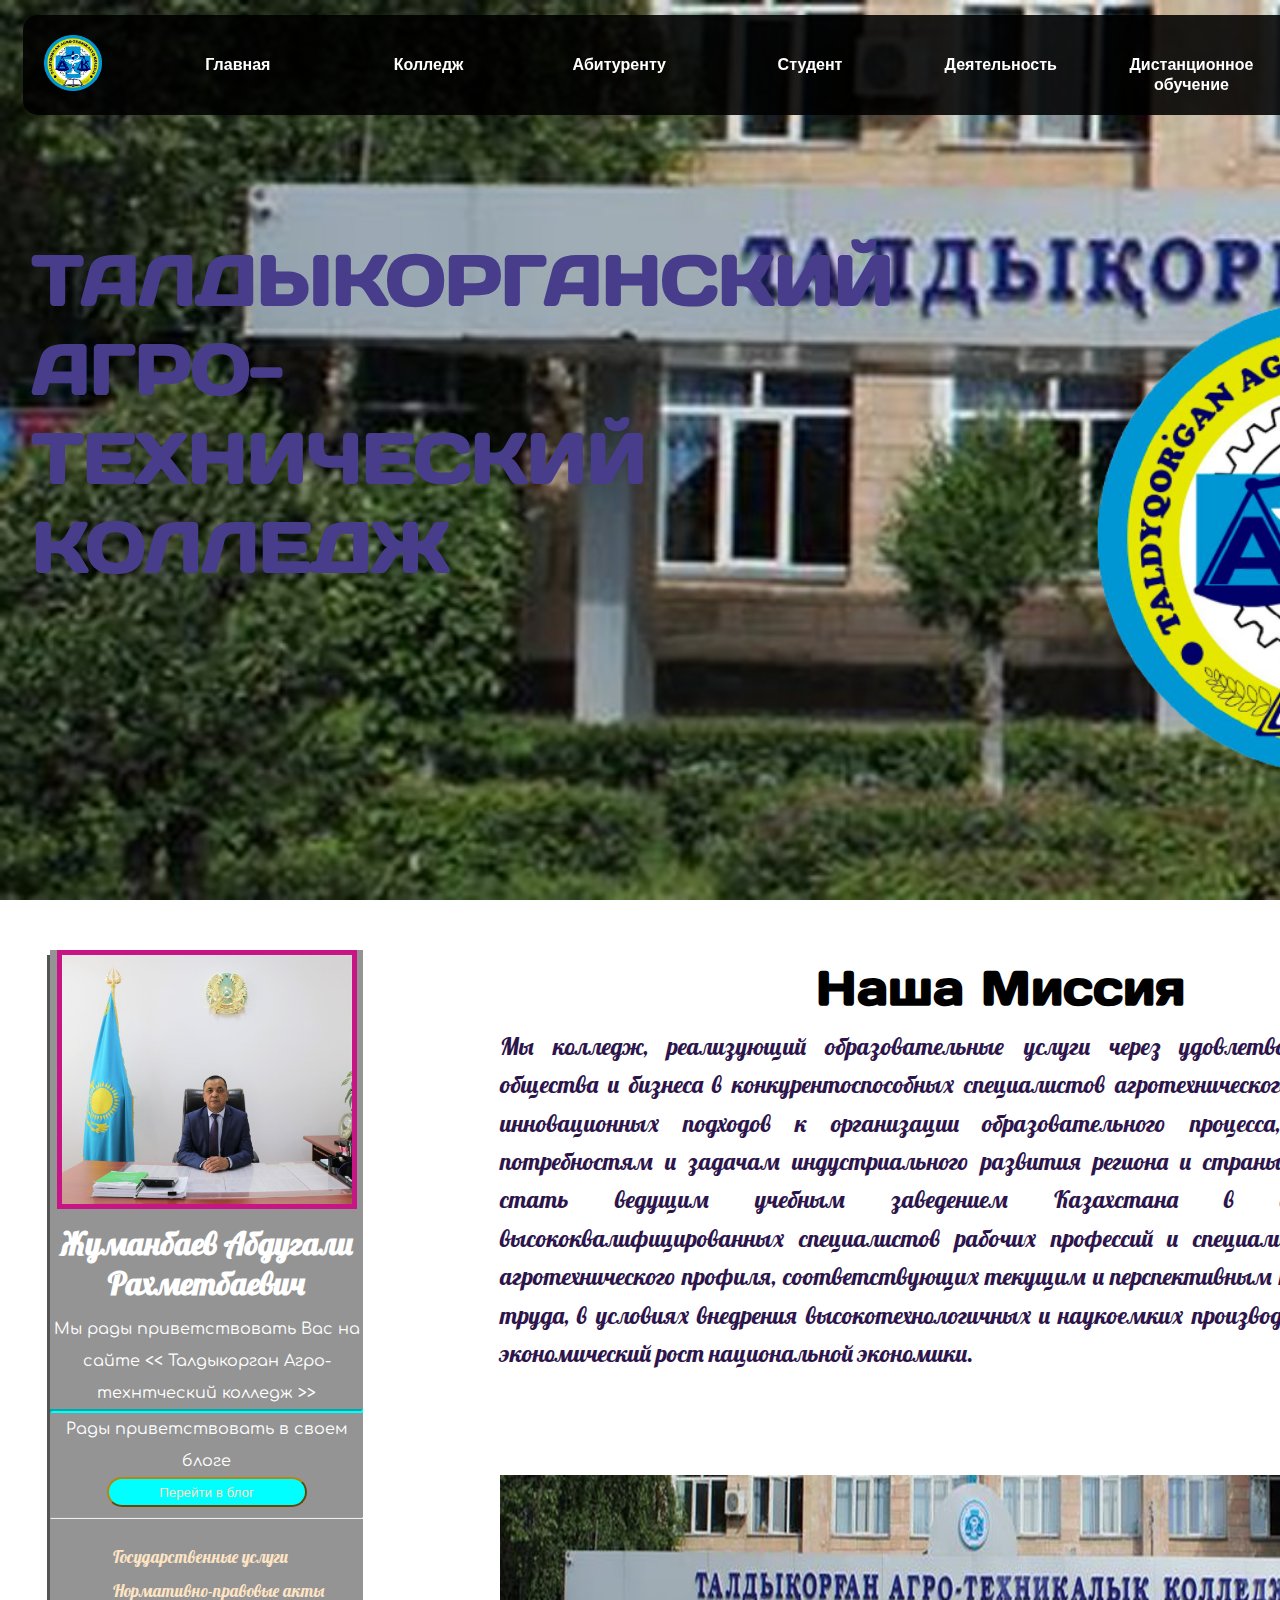
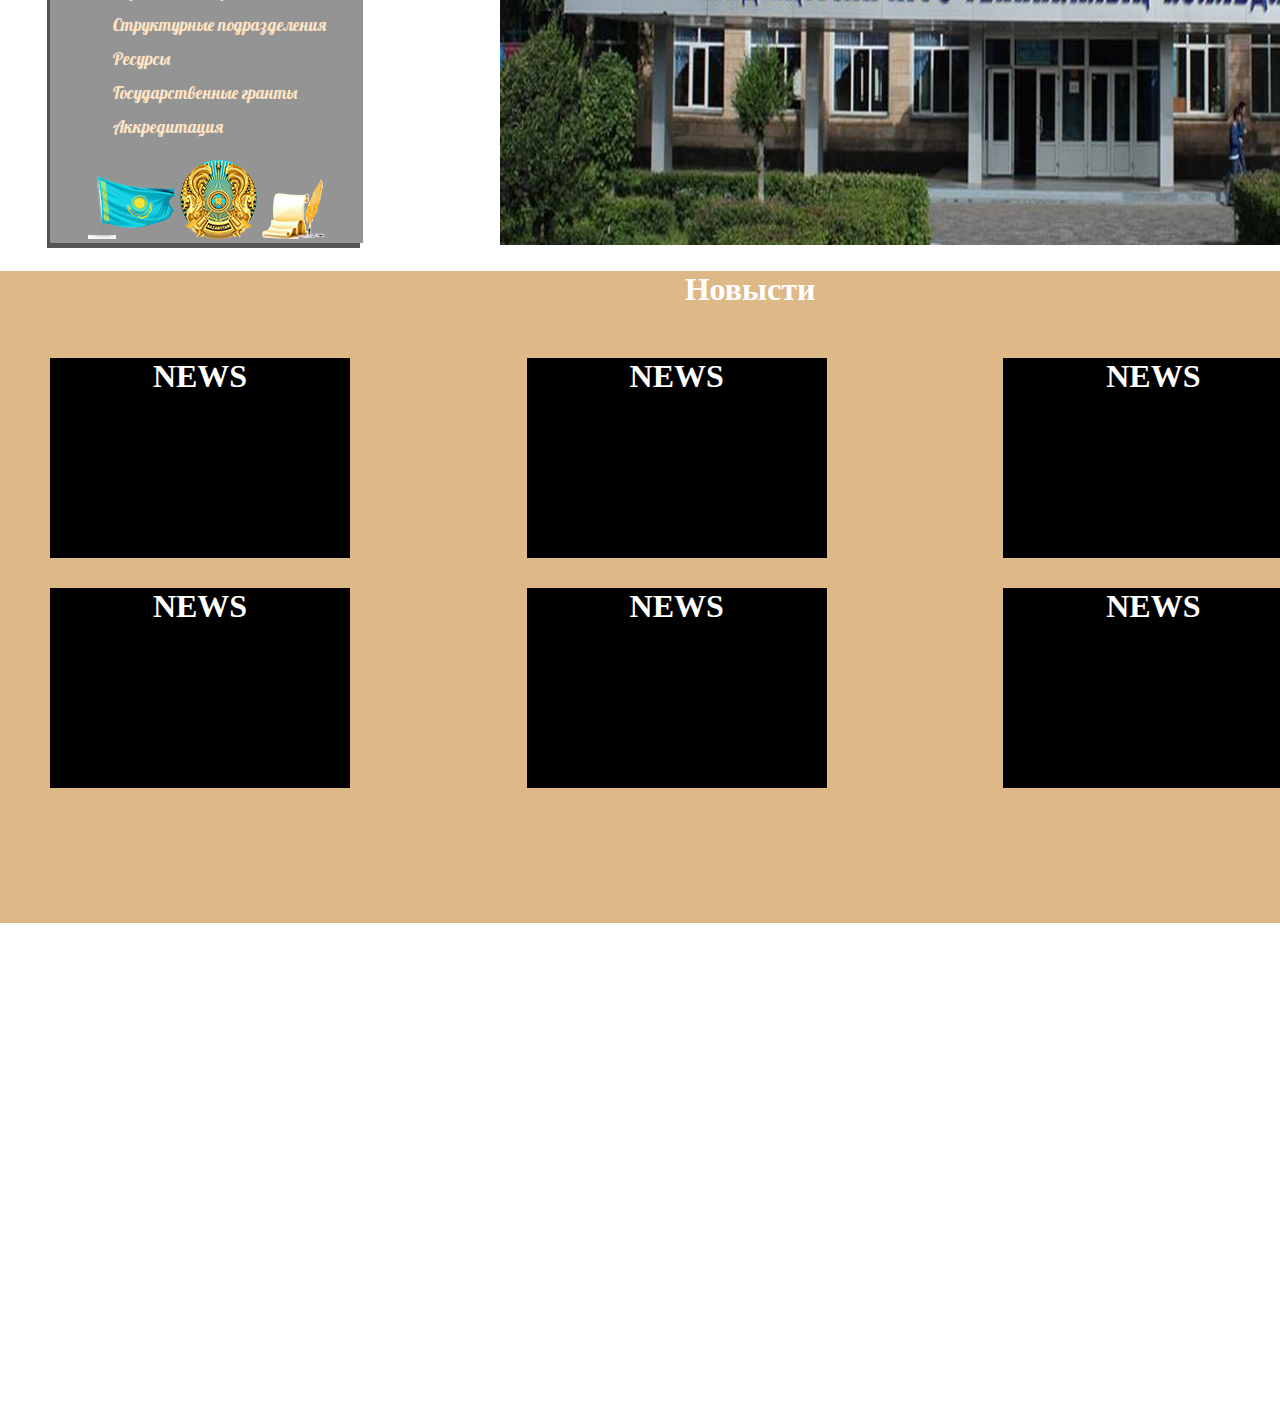
==== commit 7d907c83: "Update index.html" ====
--- a/index.html
+++ b/index.html
@@ -4,10 +4,10 @@
     <meta charset="UTF-8">
     <meta http-equiv="X-UA-Compatible" content="IE=edge">
     <meta name="viewport" content="width=2000, initial-scale=1.1">
-    <link rel="stylesheet" href="./css/styles.css">
-    <link rel="stylesheet" href="./css/font.css">
-    <link rel="stylesheet" href="./css/keyframes.css">
-    <link rel="stylesheet" href="./css/media.css">
+    <link rel="stylesheet" href="styles.css">
+    <link rel="stylesheet" href="font.css">
+    <link rel="stylesheet" href="css/keyframes.css">
+    <link rel="stylesheet" href="css/media.css">
     <title>ТАЛДЫКОРГАНСКИЙ АГРО-ТЕХНИЧЕСКИЙ КОЛЛЕДЖ-ГЛАВНАЯ СТРАНИЦА</title>
 </head>
 <body>
--- a/styles.css
+++ b/styles.css
@@ -0,0 +1,293 @@
+*{
+    margin: 0%;
+    padding: 0%;
+    box-sizing: border-box;
+
+}
+*, ::before, ::after {
+    box-sizing: border-box;
+}
+body{
+    overflow-x: hidden;
+}
+::-webkit-scrollbar{
+    width: 15px;
+
+}
+::-webkit-scrollbar-track{
+    background: rgb(28, 108, 212);
+    
+}
+::-webkit-scrollbar-thumb{
+    background: cyan;
+    border-radius: 9px;
+    border: 3px solid blueviolet;
+}
+ul{
+    list-style: none;
+    margin: 0%;
+    padding: 0%;
+}
+a{
+    text-decoration: none;
+    color: black;
+}
+
+.backraund{
+    position: absolute;
+    background: url(../img/tatk.jpg.crdownload) no-repeat;
+    width: 1920px;
+    height: 100vh;
+    background-size: 200% 100%;
+            animation: gradient 39s ease infinite;
+        
+
+}
+
+.header{
+    position: fixed;
+    width: 100vw;
+    top: 0;
+    z-index: 6;
+    
+}
+.conteiner{
+    margin: 0% auto;
+    width: 1500px;
+}
+.header-logo img{
+    width: 100px;
+}
+.header-logo{
+    position: absolute;
+    top: 20px;
+}
+.header-climn{
+    position: fixed;
+    width: 1500px;
+    height: 130px;
+    display: flex;
+    justify-content: center;
+    align-items: center;
+
+}
+.header-shapka{
+    position: relative;
+    z-index: 5;
+    width: 1455px;
+    height: 100px;
+    background-color: rgb(0 0 0 / 88%);
+    border-radius: 15px;
+    font-family: sans-serif;
+    cursor: pointer;
+}
+.header-shapka>ul{
+    display: flex;
+    position: absolute;
+    right: 0px;
+    width: 1335px;
+    z-index: 1;
+}
+.header-shapka li{
+    text-align: center;
+    width: 200px;
+    list-style: none;
+    position: relative;
+}
+.header-shapka>ul>li>a{
+    color: white;
+    font-weight: 800;
+}
+.header-shapka a{
+    display: block;
+    height: 100px;
+    line-height: 20px;
+    transition: all .5s;
+    padding-top: 40px;
+        
+}
+.header-logo a{
+    padding-top: 0%;
+}
+.header-shapka a:hover:not(.header-logo>a){
+    background: rgba(255, 255, 255, 0.486);
+}
+.header-shapka>ul>li:last-child a{
+    border-radius: 10px;
+}
+.navy li{
+    width: 300px;
+}
+.header-shapka ul li ul{
+    display: none;
+    position: absolute;
+    
+}
+.header-shapka ul li ul li{
+    display: flex;
+    flex-direction: column;
+    padding: 10px;
+    
+   
+}
+.header-shapka ul li ul li:hover {
+    background-color: crimson;
+    transform: scale(7deg);
+    color: deepskyblue;
+}
+.header-shapka li:hover ul{
+    display: block;
+    background-color: rgba(246, 250, 249, 0.582);
+}
+
+.section-header{
+    position: relative;
+    width: 100vw;
+    height: 100vh;
+
+}
+.section-header-title{
+    font-size: 30px;
+    color: darkslateblue;
+    font-family: 'Days One', sans-serif;
+    position: relative;
+    font-size: 35px;
+    text-align: start;
+    top: -2px;
+    left: 32px;
+}
+.section-header-cont{
+    display: grid;
+    width: 1500px;;
+    height: 829px;
+    align-items: center;
+    grid-template-columns: repeat(2,1fr);
+}
+.section-header-img{
+    position: relative;
+    top: 125px;
+    left: 57px;
+}
+.section-header-img img{
+    width: 850px;
+}
+.text-flicker-in-glow {
+	-webkit-animation: text-flicker-in-glow 2s linear both;
+	        animation: text-flicker-in-glow 1s linear both;
+}
+
+.section-1{
+    position: relative;
+    font-family: Lobster,sans-serif;
+    color: white;
+    z-index: 2;
+    height: 1458px;
+}
+.section-1-count{
+    display: grid;
+    grid-template-columns: repeat(2, 1fr);
+    
+    
+}
+.section-1-title{
+    position: relative;
+    color: black;
+    top: 50px;
+    width: 1000px;
+    height: 300px;
+    text-align: center;
+    line-height: 1.6;
+    font-size: 1.5em;
+}
+.section-1-title h1{
+    font-family: Days One,sans-serif;
+}
+.section-1-title p{
+    text-align: justify;
+    color: #2d154c;
+}
+.college-director{
+    position: relative;
+    top: 50px;
+    left: 50px;
+    width: 313px;
+    text-align: center;
+    background-color: #0000006b;
+    box-shadow: #545454 -3px 5px;
+}
+.direcor-img img{
+    width: 300px;
+    border: 5px solid mediumvioletred;
+
+}
+.college-director{
+    position: relative;
+}  
+.college-director ul{
+    position: relative;
+    top: 21px;
+    text-align: start;
+    line-height: 2;
+    left: 63px;
+    font-size: 17px;
+}
+.college-director a{
+    color: bisque;
+}
+.college-director a:hover{
+    color: darksalmon;
+}
+.aside-1-img{
+    margin: 37px;
+}
+.college-director>h1{
+    padding: 10px;
+
+}
+.college-director>p{
+    font-family: Comfortaa,sans-serif;
+    line-height: 2;
+
+}
+
+.college-director>.btn{
+    width: 200px;
+    height: 30px;
+    background-color: cyan;
+    border-radius: 20px;
+    border-color: darkgoldenrod;
+}
+.sc-1-img{
+    position: relative;
+    top: -355px;
+    left: 500px;
+}
+.cl-1 img{
+    width: 1010px;
+    height: 370px;
+}
+/*--------article---------- */
+.section-news{
+    position: relative;
+    width: 1500px;
+    margin: 0 auto;
+    height: 652px;
+    background-color: burlywood;
+    top: -487px;
+    text-align: center;
+    color: white;
+}
+
+.news-block{
+    width: 300px;
+    height: 200px;
+    background-color: black;
+}
+.news-grid{
+    display: grid;
+    grid-template-columns: repeat(3,1fr);
+    grid-gap: 30px;
+    grid-template-rows: 1fr;
+    padding: 50px;
+
+}
--- a/font.css
+++ b/font.css
@@ -0,0 +1,24 @@
+@font-face {
+    font-family: Orelega One;
+    src: url(../font/OrelegaOne-Regular.ttf);
+}
+@font-face {
+    font-family: Days One;
+    src: url(../font/Days_One/DaysOne-Regular.ttf);
+}
+@font-face {
+    font-family: Lobster;
+    src: url(../font/Lobster/Lobster-Regular.ttf);
+}
+@font-face {
+    font-family: Comfortaa;
+    src: url(../font/Comfortaa/Comfortaa-VariableFont_wght.ttf);
+}
+@font-face {
+    font-family: Balsamiq Sans;
+    src: url(../font/Balsamiq_Sans/BalsamiqSans-BoldItalic.ttf);
+}
+@font-face {
+    font-family: Marmelad;
+    src: url(../font/Marmelad/Marmelad-Regular.ttf);
+}